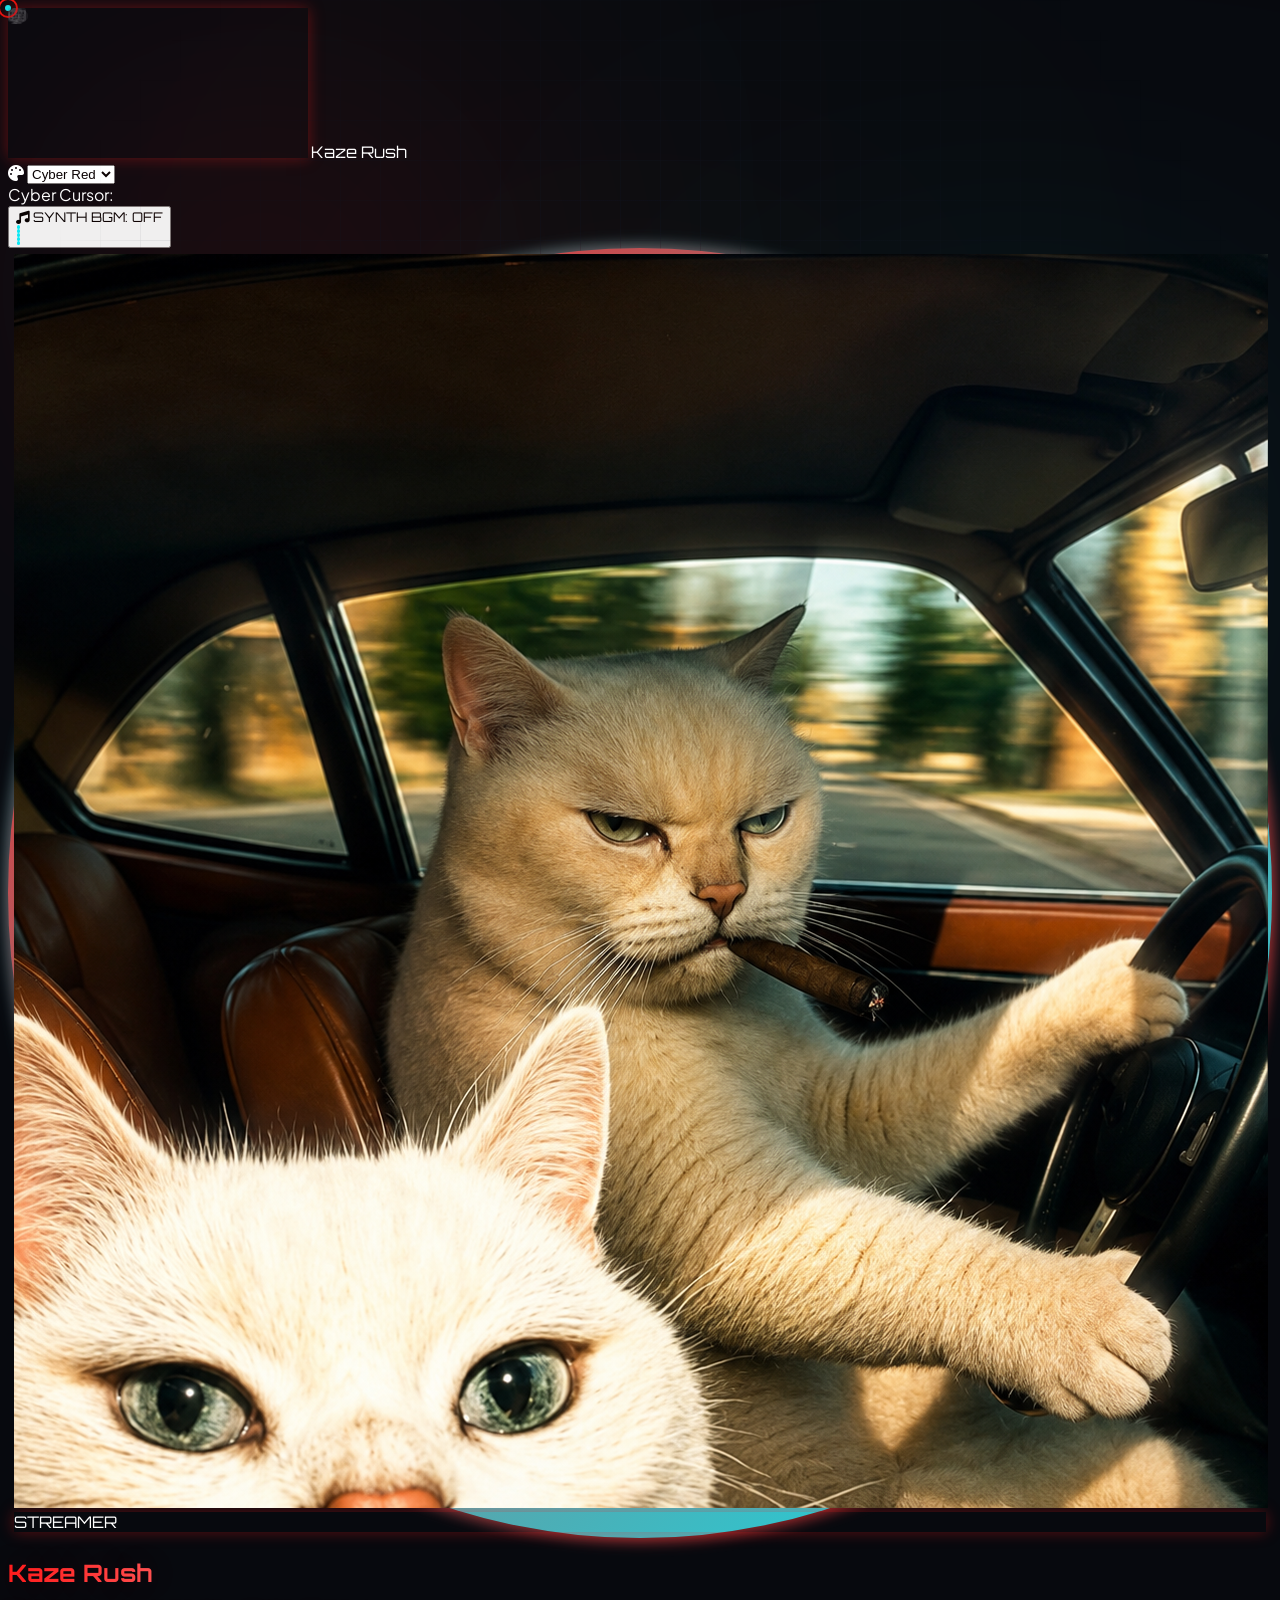
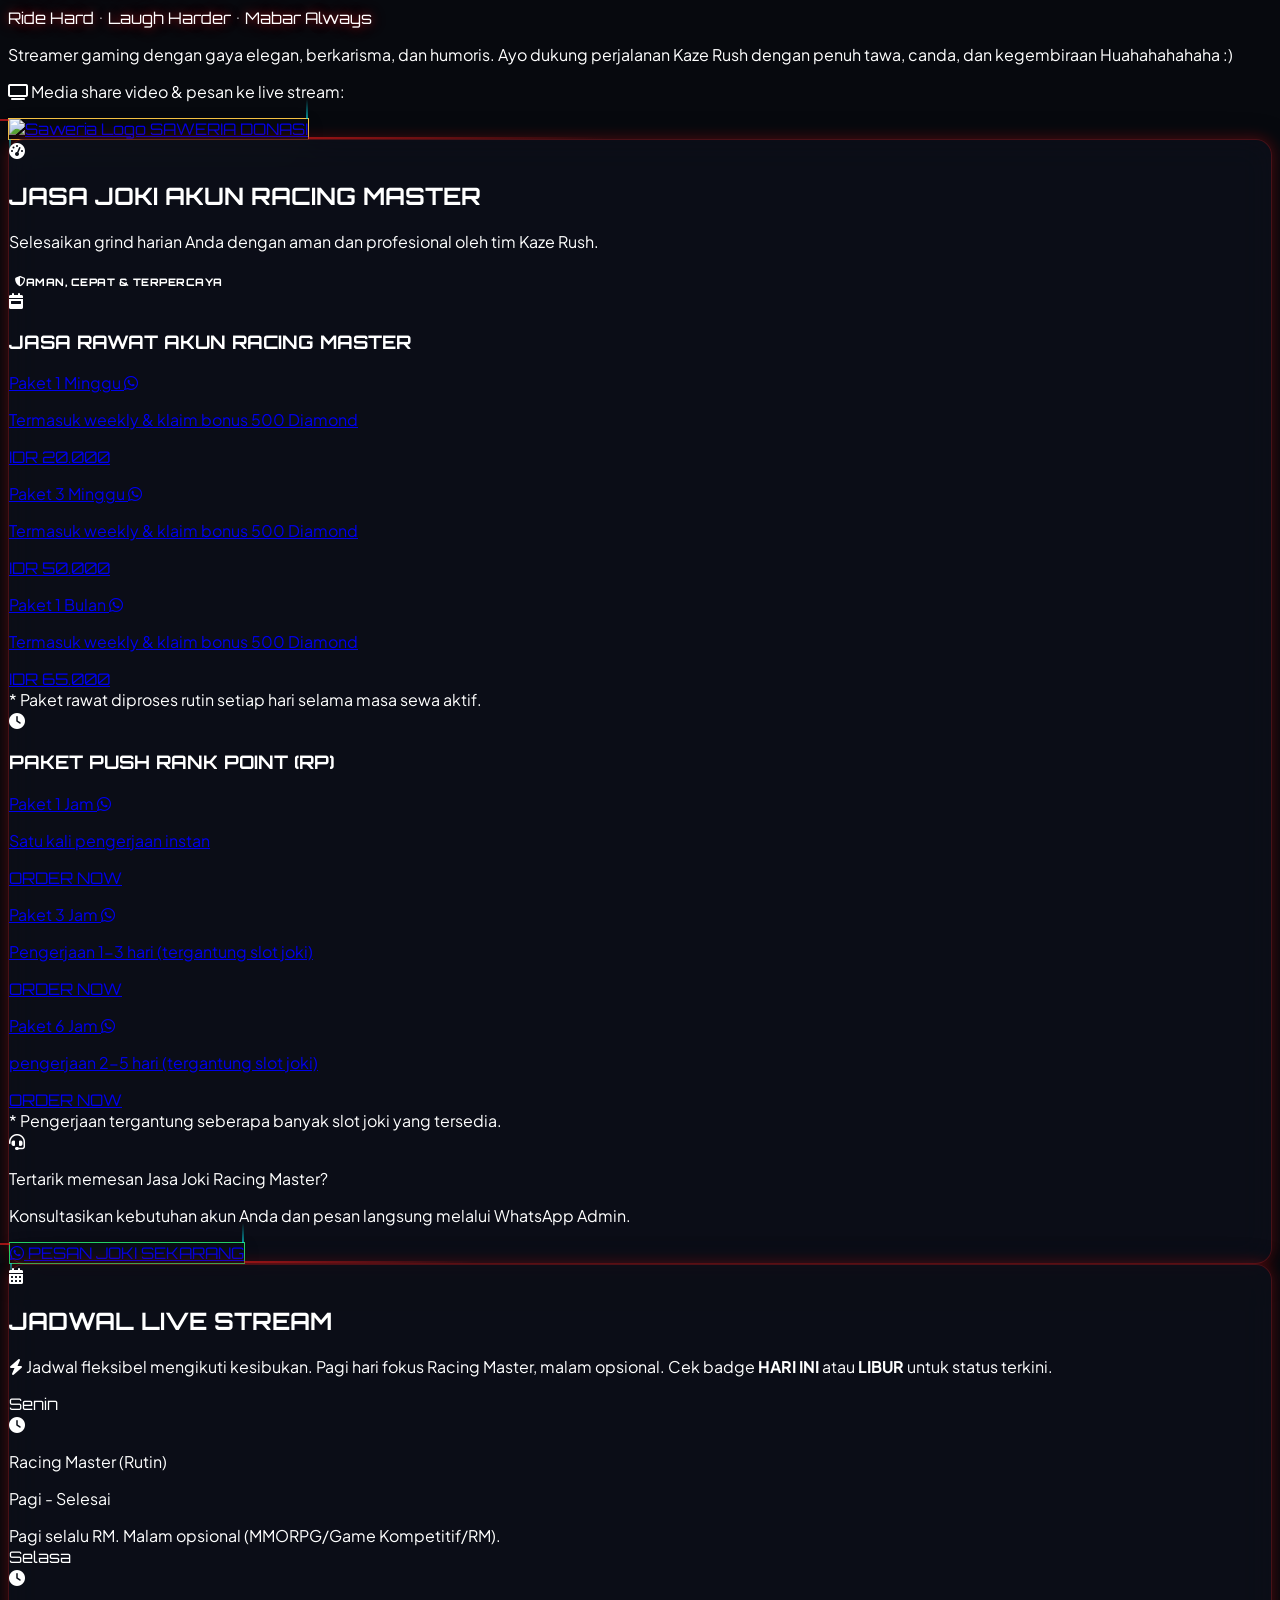
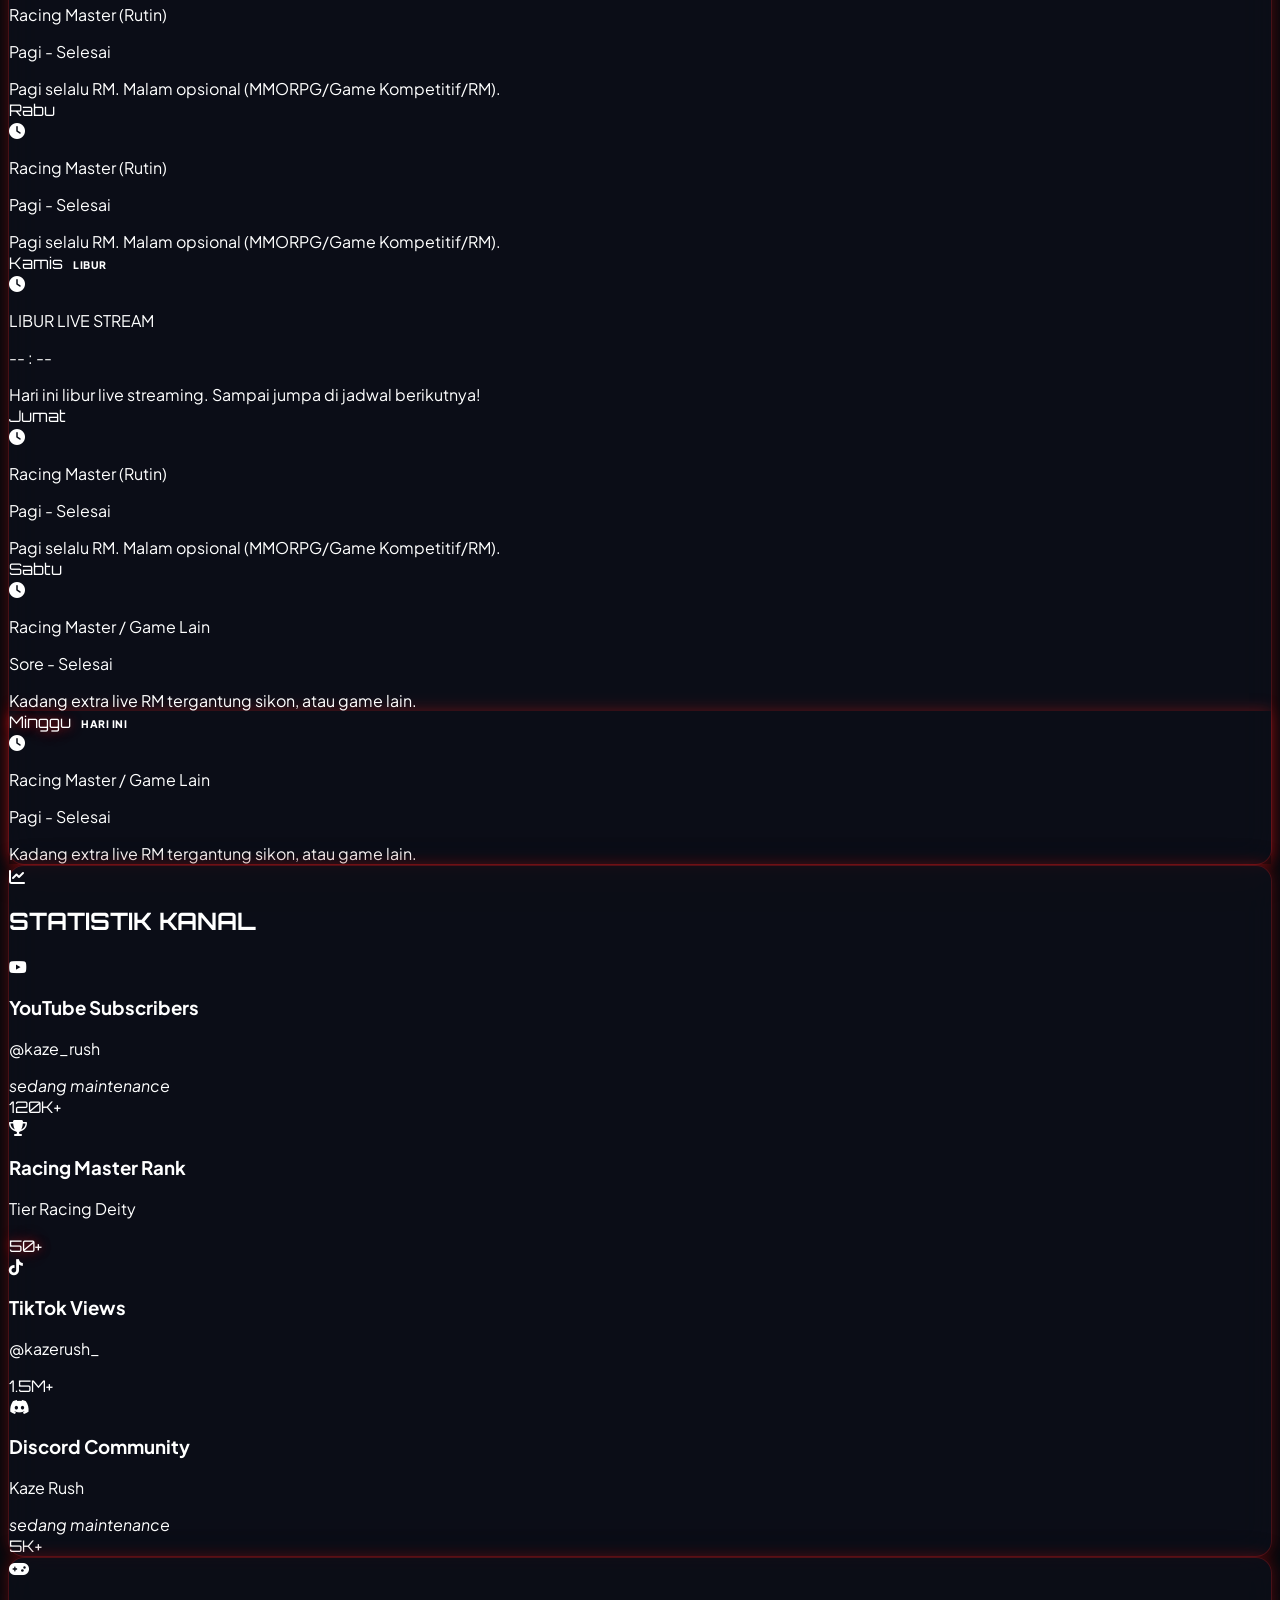
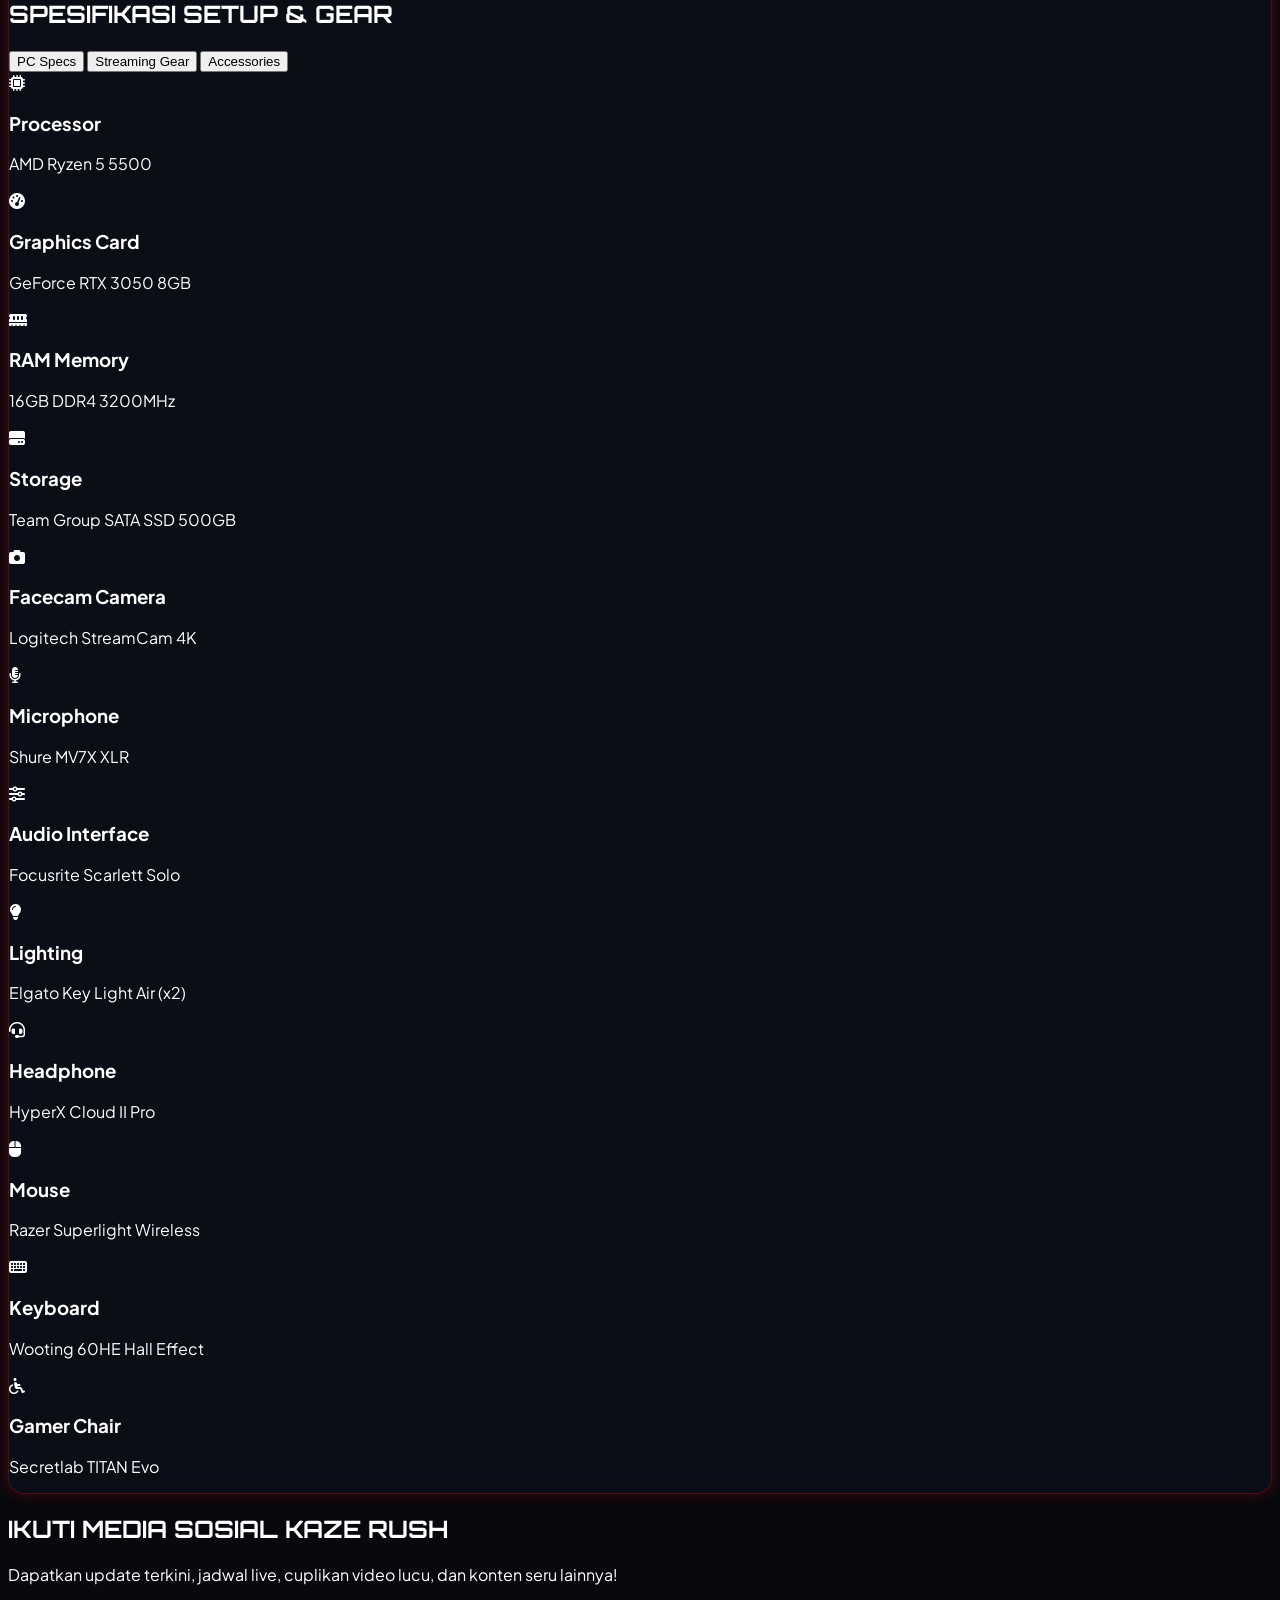
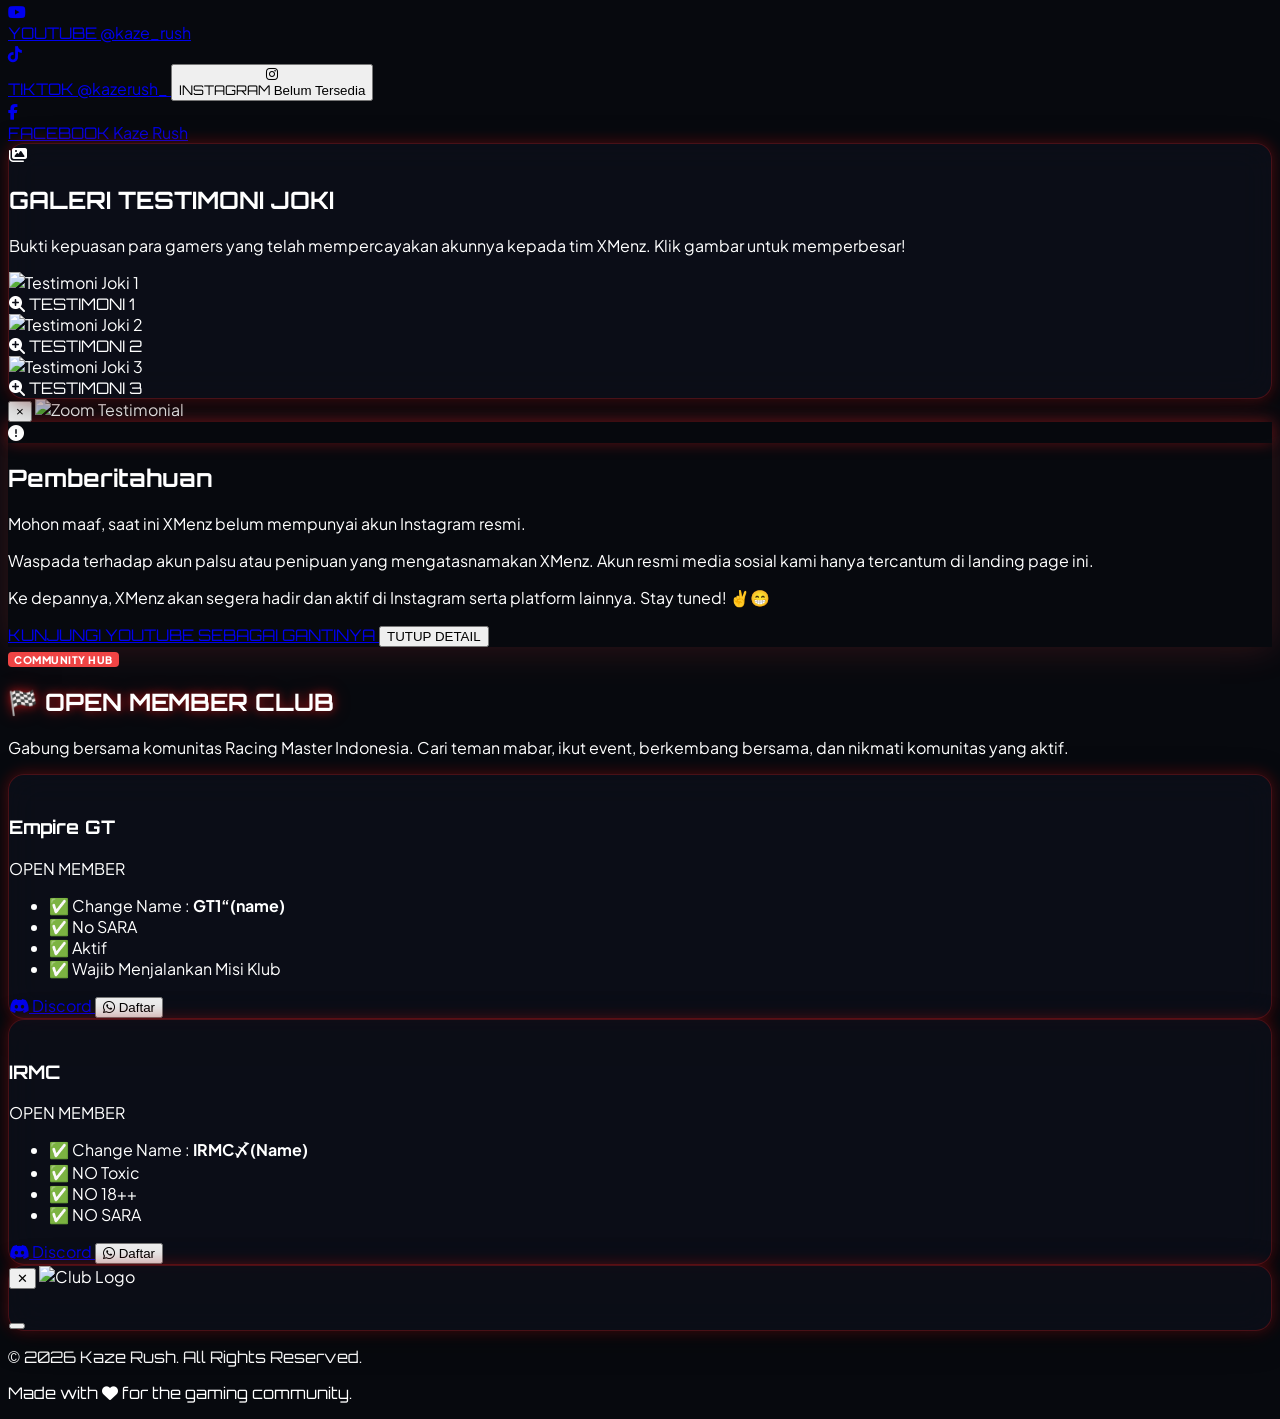
==== index.html @ 38bfda3e "docs: update logika jadwal dan club" ====
<!doctype html>
<html lang="id" class="cursor-enabled">
  <head>
    <meta charset="UTF-8" />
    <meta name="viewport" content="width=device-width, initial-scale=1.0" />
    <!-- SEO Optimization -->
    <title>Kaze Rush - Official Streamer Portal</title>
    <meta
      name="description"
      content="Portal resmi Kaze Rush. Streamer gaming dengan gaya elegan, berkarisma, dan humoris. Temukan jadwal streaming, spesifikasi gear, statistik, serta live guestbook interaktif di sini!"
    />
    <meta
      name="keywords"
      content="Kaze Rush, Kaze Rush Gaming, Gaming Streamer, Racing Master, Saweria Kaze Rush, Streamer Indonesia"
    />
    <meta name="author" content="Kaze Rush" />

    <!-- Favicon -->
    <link rel="icon" href="assets/img/icon.png" />
    <!-- Fallback favicon in case local icon is missing -->

    <!-- Tailwind CSS CDN -->
    <script src="https://cdn.tailwindcss.com"></script>
    <script>
      tailwind.config = {
        theme: {
          extend: {
            fontFamily: {
              gaming: ["Orbitron", "sans-serif"],
              sans: ["Plus Jakarta Sans", "sans-serif"],
            },
          },
        },
      };
    </script>

    <!-- FontAwesome for Premium Gaming Icons -->
    <link
      rel="stylesheet"
      href="https://cdnjs.cloudflare.com/ajax/libs/font-awesome/6.4.0/css/all.min.css"
    />

    <!-- Custom Premium Stylesheet -->
    <link rel="stylesheet" href="assets/styles.css" />
  </head>

  <body class="text-white relative min-h-screen pb-16">
    <!-- Custom Cyber Cursor -->
    <div class="custom-cursor"></div>
    <div class="custom-cursor-dot"></div>

    <!-- Ambient Glow Background Blobs -->
    <div class="ambient-light ambient-1"></div>
    <div class="ambient-light ambient-2"></div>
    <div class="ambient-light ambient-3"></div>

    <!-- Pulsing Cyber Background Grid -->
    <div class="cyber-grid"></div>

    <!-- Background Floating Gaming Icons -->
    <i
      class="fa-solid fa-gamepad floating-icon text-3xl left-8 top-28"
      style="animation-duration: 9s"
    ></i>
    <i
      class="fa-solid fa-headset floating-icon text-4xl right-12 top-48"
      style="animation-duration: 11s"
    ></i>
    <i
      class="fa-solid fa-microphone floating-icon text-3xl left-1/4 top-96"
      style="animation-duration: 13s"
    ></i>
    <i
      class="fa-solid fa-trophy floating-icon text-2xl right-1/4 bottom-96"
      style="animation-duration: 15s"
    ></i>
    <i
      class="fa-solid fa-keyboard floating-icon text-3xl left-12 bottom-48"
      style="animation-duration: 10s"
    ></i>
    <i
      class="fa-solid fa-display floating-icon text-4xl right-16 bottom-24"
      style="animation-duration: 12s"
    ></i>

    <!-- 1. HEADER SETTINGS & MUSIC PLAYER BAR -->
    <header
      class="w-full max-w-7xl mx-auto px-6 py-4 flex flex-wrap items-center justify-between gap-4 relative z-40"
    >
      <!-- Left: Logo/Home -->
      <div class="flex items-center gap-2">
        <video
          class="w-10 h-10 object-cover p-0.5 rounded-full bg-gradient-to-tr from-[var(--color-primary)] to-[var(--color-accent)] flex items-center justify-center neon-border-glow"
          autoplay
          muted
          loop
          playsinline
        >
          <!-- <source src="assets/logo.webm" type="video/webm" /> -->
          <source src="assets/img/wlee.mp4" type="video/mp4" />
        </video>
        <span
          class="font-gaming font-black text-sm tracking-widest bg-gradient-to-r from-white to-gray-400 bg-clip-text text-transparent"
          >Kaze Rush</span
        >
      </div>

      <!-- Right: Settings & Synthesizer controls -->
      <div
        class="flex flex-wrap items-center gap-3 bg-white/5 backdrop-blur-md border border-white/5 rounded-2xl p-2 px-3 sm:px-4 text-xs"
      >
        <!-- Theme Dropdown -->
        <div
          class="flex items-center gap-1.5 border-r border-white/10 pr-3 mr-1"
        >
          <i class="fa-solid fa-palette text-[var(--color-primary)]"></i>
          <select
            id="theme-select"
            class="bg-transparent text-white font-semibold focus:outline-none cursor-pointer"
          >
            <option value="red" class="bg-[#0b0e17] text-white">
              Cyber Red
            </option>
            <option value="purple" class="bg-[#0b0e17] text-white">
              Synthwave
            </option>
            <option value="emerald" class="bg-[#0b0e17] text-white">
              Emerald
            </option>
            <option value="blue" class="bg-[#0b0e17] text-white">
              Deep Blue
            </option>
          </select>
        </div>

        <!-- Custom Cursor Toggle -->
        <div
          class="hidden md:flex items-center gap-2 border-r border-white/10 pr-3 mr-1"
        >
          <span class="text-gray-400 font-medium">Cyber Cursor:</span>
          <label class="relative inline-flex items-center cursor-pointer">
            <input
              type="checkbox"
              id="toggle-cursor"
              class="sr-only peer"
              checked
            />
            <div
              class="w-8 h-4 bg-gray-700 peer-focus:outline-none rounded-full peer peer-checked:after:translate-x-full peer-checked:after:border-white after:content-[''] after:absolute after:top-[2px] after:left-[2px] after:bg-white after:border-gray-300 after:border after:rounded-full after:height-3 after:w-3 after:transition-all peer-checked:bg-[var(--color-primary)]"
            ></div>
          </label>
        </div>

        <!-- Synthesized BGM Widget -->
        <button
          id="bgm-toggle"
          class="flex items-center gap-2.5 px-3 py-1.5 rounded-lg border border-white/10 bg-white/5 hover:bg-white/10 hover:border-white/20 transition duration-200"
        >
          <i
            class="fa-solid fa-music text-[var(--color-accent)] animate-pulse"
          ></i>
          <span
            class="font-bold font-gaming text-[10px] bgm-status text-gray-300"
            >SYNTH BGM: OFF</span
          >
          <!-- Sound Wave Visualizer Animation -->
          <div id="bgm-visualizer" class="flex items-end h-3.5">
            <div class="visualizer-bar"></div>
            <div class="visualizer-bar"></div>
            <div class="visualizer-bar"></div>
            <div class="visualizer-bar"></div>
            <div class="visualizer-bar"></div>
          </div>
        </button>
      </div>
    </header>

    <!-- 2. HERO SECTION -->
    <section
      class="relative z-30 max-w-4xl mx-auto px-6 pt-4 md:pt-6 lg:pt-8v pb-6 md:pb-8 lg:pb-12 text-center flex flex-col items-center"
    >
      <!-- Interactive Mascot Container -->
      <div
        class="relative mascot-container w-44 h-44 md:w-52 md:h-52 cursor-pointer mb-6"
      >
        <!-- Speech Bubble Quote (interactive) -->
        <div id="mascot-bubble" class="speech-bubble">
          <span id="mascot-bubble-text">Halo gamers! Klik aku!</span>
        </div>

        <!-- Mascot Image with Fallbacks -->
        <div
          class="w-full h-full rounded-full overflow-hidden border-2 border-white/10 relative bg-[#121624]"
        >
          <img
            src="assets/img/kazerush.png"
            id="mascot"
            alt="Kaze Rush Mascot"
            class="mascot-img w-full h-full object-cover"
            onerror="
              this.onerror = null;
              this.src =
                'https://images.unsplash.com/photo-1612287230202-1bf1d85d1bdf?w=400&auto=format&fit=crop&q=80';
            "
          />
        </div>

        <!-- Floating Glitch Badge -->
        <div
          class="absolute bottom-2 -right-2 bg-gradient-to-r from-[var(--color-primary)] to-[var(--color-secondary)] text-[10px] font-gaming font-black px-3 py-1 rounded-md shadow-lg border border-white/15 uppercase tracking-wider neon-border-glow"
        >
          STREAMER
        </div>
      </div>

      <!-- Gaming Slogan Titles -->
      <div class="mb-4">
        <h1
          class="text-4xl md:text-6xl font-black font-gaming uppercase tracking-tight leading-none"
          style="
            background: var(--text-gradient);
            -webkit-background-clip: text;
            background-clip: text;
            color: transparent;
            text-shadow: 0 0 40px rgba(var(--color-primary-rgb), 0.2);
          "
        >
          Kaze Rush
        </h1>
        <p
          class="text-[10px] md:text-xs font-gaming font-bold tracking-[0.3em] text-[var(--color-accent)] neon-text-glow mt-2 uppercase"
        >
          Ride Hard • Laugh Harder • Mabar Always
        </p>
      </div>

      <!-- Slogan Description -->
      <p
        class="text-gray-300 max-w-xl text-sm md:text-base leading-relaxed mb-10"
      >
        Streamer gaming dengan gaya elegan, berkarisma, dan humoris. Ayo dukung
        perjalanan Kaze Rush dengan penuh tawa, canda, dan kegembiraan
        <span class="text-[var(--color-primary)] font-bold"
          >Huahahahahaha :)</span
        >
      </p>

      <!-- PRIMARY ACTION BUTTONS (Saweria & WhatsApp [Commented Out]) -->
      <div class="flex justify-center w-full max-w-xs mb-14 mx-auto">
        <!-- SAWERIA BUTTON -->
        <div class="flex flex-col items-center w-full">
          <p class="text-[11px] text-gray-400 mb-2.5">
            <i class="fa-solid fa-tv text-yellow-400 mr-1"></i> Media share
            video & pesan ke live stream:
          </p>
          <a
            href="https://saweria.co/XMenz"
            target="_blank"
            class="animated-button mask-button w-full py-4 rounded-xl bg-[#121625] text-white flex items-center justify-center gap-3 text-sm font-bold font-gaming border border-yellow-500/30"
            style="--border-color: #f6c344"
          >
            <span class="border-line"></span>
            <span class="border-line"></span>
            <span class="border-line"></span>
            <span class="border-line"></span>
            <span class="mask-bg"></span>
            <img
              src="https://saweria.co/_next/image?url=%2F_next%2Fstatic%2Fmedia%2Fcapy_happy.603c7293.svg&w=384&q=75"
              class="w-6 relative z-10"
              alt="Saweria Logo"
            />
            <span class="relative z-10 text-yellow-400">SAWERIA DONASI</span>
          </a>
        </div>

        <!-- WHATSAPP BUY ACCOUNT BUTTON (Komentar - Aktifkan kembali jika diperlukan)
        <div class="flex flex-col items-center">
          <p class="text-[11px] text-gray-400 mb-2.5">
            <i class="fa-solid fa-car text-green-400 mr-1"></i> Beli akun Racing Master XMenz:
          </p>
          <a
            href="https://wa.me/6288902341766?text=Hallo%20kak%20Merrie%20saya%20tertarik%20dengan%20akunnya%20kakak%20yang%20di%20promosikan%20di%20live%20nya%20kak%20XMenz%2C%20apakah%20masih%20ada%3F"
            target="_blank"
            class="animated-button mask-button w-full py-4 rounded-xl bg-[#121625] text-white flex items-center justify-center gap-3 text-sm font-bold font-gaming border border-green-500/30"
            style="--border-color: #25D366"
          >
            <span class="border-line"></span>
            <span class="border-line"></span>
            <span class="border-line"></span>
            <span class="border-line"></span>
            <span class="mask-bg"></span>
            <i class="fa-brands fa-whatsapp text-2xl text-[#25D366] relative z-10"></i>
            <span class="relative z-10 text-[#25D366]">WHATSAPP ADMIN</span>
          </a>
        </div>
        -->
      </div>
    </section>

    <!-- 3. INTERACTIVE CARDS GRID -->
    <main class="max-w-6xl mx-auto px-6 relative z-30 flex flex-col gap-6">
      <!-- JASA JOKI SECTION -->
      <div class="grid grid-cols-1 gap-6 mt-6">
        <section class="cyber-card p-6 relative overflow-hidden">
          <!-- Background glow accent specifically for this section -->
          <div
            class="absolute -right-24 -bottom-24 w-48 h-48 bg-[var(--color-accent)] rounded-full filter blur-3xl opacity-10"
          ></div>

          <div
            class="flex flex-wrap items-center justify-between gap-4 mb-6 border-b border-white/5 pb-4"
          >
            <div class="flex items-center gap-3">
              <div
                class="w-7 h-7 rounded-md bg-[var(--color-accent)]/15 flex items-center justify-center border border-[var(--color-accent)]/30"
              >
                <i
                  class="fa-solid fa-gauge-high text-xs text-[var(--color-accent)]"
                ></i>
              </div>
              <div>
                <h2 class="font-gaming font-bold text-base tracking-wider">
                  JASA JOKI AKUN RACING MASTER
                </h2>
                <p class="text-[10px] text-gray-400 mt-0.5">
                  Selesaikan grind harian Anda dengan aman dan profesional oleh
                  tim Kaze Rush.
                </p>
              </div>
            </div>

            <span
              class="badge-tag bg-green-500/20 text-green-400 border border-green-500/30 font-gaming text-[10px] py-1 px-3 rounded-full"
            >
              <i class="fa-solid fa-shield-halved mr-1 text-xs"></i> AMAN, CEPAT
              & TERPERCAYA
            </span>
          </div>

          <!-- Joki Packages Grid -->
          <div class="grid grid-cols-1 md:grid-cols-2 gap-6 mb-6">
            <!-- Category 1: Paket Mingguan -->
            <div
              class="p-5 rounded-2xl bg-white/5 border border-white/5 flex flex-col justify-between"
            >
              <div>
                <div
                  class="flex items-center gap-2 mb-3.5 border-b border-white/5 pb-2"
                >
                  <i
                    class="fa-solid fa-calendar-week text-[var(--color-primary)]"
                  ></i>
                  <h3
                    class="font-gaming font-bold text-xs uppercase tracking-wider text-white"
                  >
                    JASA RAWAT AKUN RACING MASTER
                  </h3>
                </div>

                <div class="space-y-4">
                  <!-- Item 1.1 -->
                  <a
                    href="https://wa.me/6288902341766?text=Halo%20Bang%20Kaze!%20Mau%20tanya-tanya%20dulu%20nih,%20apakah%20masih%20ada%20slot%20untuk%20paket%20rawat%20akun%20yang%20durasi%201%20minggu?"
                    target="_blank"
                    class="flex flex-col sm:flex-row sm:items-center justify-between gap-3 p-3.5 rounded-xl bg-black/30 border border-white/5 hover:border-green-500/40 hover:bg-green-500/5 hover:scale-[1.01] transition-all duration-300 group cursor-pointer"
                  >
                    <div>
                      <p
                        class="text-xs font-bold text-white group-hover:text-green-400 transition flex items-center gap-1.5"
                      >
                        Paket 1 Minggu
                        <i
                          class="fa-brands fa-whatsapp text-green-500 text-xs opacity-0 group-hover:opacity-100 transition duration-300"
                        ></i>
                      </p>
                      <p class="text-[10px] text-gray-400 mt-0.5">
                        Termasuk weekly & klaim bonus 500 Diamond
                      </p>
                    </div>
                    <span
                      class="font-gaming font-black text-xs text-[var(--color-accent)] shrink-0 bg-[var(--color-accent)]/10 px-3 py-1 rounded border border-[var(--color-accent)]/20 group-hover:border-green-500/30 group-hover:bg-green-500/10 group-hover:text-green-400 transition"
                      >IDR 20.000</span
                    >
                  </a>

                  <!-- Item 1.2 -->
                  <a
                    href="https://wa.me/6288902341766?text=Hallo%20Bang%20Kaze,%20Aku%20tertarik%20coba%20paket%20rawat%20akun%20untuk%20jangka%20waktu%203%20minggu.%20Apakah%20masih%20bisa%20diambil?"
                    target="_blank"
                    class="flex flex-col sm:flex-row sm:items-center justify-between gap-3 p-3.5 rounded-xl bg-black/30 border border-white/5 hover:border-green-500/40 hover:bg-green-500/5 hover:scale-[1.01] transition-all duration-300 group cursor-pointer"
                  >
                    <div>
                      <p
                        class="text-xs font-bold text-white group-hover:text-green-400 transition flex items-center gap-1.5"
                      >
                        Paket 3 Minggu
                        <i
                          class="fa-brands fa-whatsapp text-green-500 text-xs opacity-0 group-hover:opacity-100 transition duration-300"
                        ></i>
                      </p>
                      <p class="text-[10px] text-gray-400 mt-0.5">
                        Termasuk weekly & klaim bonus 500 Diamond
                      </p>
                    </div>
                    <span
                      class="font-gaming font-black text-xs text-[var(--color-accent)] shrink-0 bg-[var(--color-accent)]/10 px-3 py-1 rounded border border-[var(--color-accent)]/20 group-hover:border-green-500/30 group-hover:bg-green-500/10 group-hover:text-green-400 transition"
                      >IDR 50.000</span
                    >
                  </a>

                  <!-- Item 1.3 -->
                  <a
                    href="https://wa.me/6288902341766?text=Halo%20Bang%20Kaze!%20Aku%20mau%20tanya-tanya%20dulu,%20apakah%20masih%20ada%20slot%20untuk%20paket%20rawat%20akun%20yang%20durasi%201%20bulan?"
                    target="_blank"
                    class="flex flex-col sm:flex-row sm:items-center justify-between gap-3 p-3.5 rounded-xl bg-yellow-300 border border-white/5 hover:border-green-500/40 hover:bg-green-500/5 hover:scale-[1.01] transition-all duration-300 group cursor-pointer"
                  >
                    <div>
                      <p
                        class="text-xs font-bold text-black group-hover:text-green-400 transition flex items-center gap-1.5"
                      >
                        Paket 1 Bulan
                        <i
                          class="fa-brands fa-whatsapp text-green-500 text-xs opacity-0 group-hover:opacity-100 transition duration-300"
                        ></i>
                      </p>
                      <p
                        class="text-[10px] text-black group-hover:text-white transition mt-0.5"
                      >
                        Termasuk weekly & klaim bonus 500 Diamond
                      </p>
                    </div>
                    <span
                      class="font-gaming font-black text-xs text-black shrink-0 bg-[var(--color-accent)]/10 px-3 py-1 rounded border border-black group-hover:border-white group-hover:bg-green-500/10 group-hover:text-white transition bg-[var(--color-accent)]"
                      >IDR 65.000</span
                    >
                  </a>
                </div>
              </div>

              <div class="text-[9.5px] text-gray-500 italic mt-4">
                * Paket rawat diproses rutin setiap hari selama masa sewa aktif.
              </div>
            </div>

            <!-- Category 2: Paket Eceran -->
            <div
              class="p-5 rounded-2xl bg-white/5 border border-white/5 flex flex-col justify-between"
            >
              <div>
                <div
                  class="flex items-center gap-2 mb-3.5 border-b border-white/5 pb-2"
                >
                  <i class="fa-solid fa-clock text-[var(--color-primary)]"></i>
                  <h3
                    class="font-gaming font-bold text-xs uppercase tracking-wider text-white"
                  >
                    PAKET PUSH RANK POINT (RP)
                  </h3>
                </div>

                <div class="grid grid-cols-1 gap-2.5">
                  <!-- Item 2.1 -->
                  <a
                    href="https://wa.me/6288902341766?text=Halo%20Bang%20Kaze!%20Mau%20nanya%20nih,%20kira-kira%20berapa%20ya%20harga%20jokian%20RP%20untuk%20Racing%20Master%20durasi%201%20jam?"
                    target="_blank"
                    class="flex items-center justify-between p-3 rounded-xl bg-black/30 border border-white/5 hover:border-green-500/40 hover:bg-green-500/5 hover:scale-[1.01] transition-all duration-300 group cursor-pointer"
                  >
                    <div>
                      <p
                        class="text-xs font-bold text-white group-hover:text-green-400 transition flex items-center gap-1.5"
                      >
                        Paket 1 Jam
                        <i
                          class="fa-brands fa-whatsapp text-green-500 text-xs opacity-0 group-hover:opacity-100 transition duration-300"
                        ></i>
                      </p>
                      <p class="text-[10px] text-gray-400 mt-0.5">
                        Satu kali pengerjaan instan
                      </p>
                    </div>
                    <span
                      class="font-gaming font-black text-xs text-white shrink-0 bg-white/10 px-3 py-1 rounded border border-white/10 group-hover:border-green-500/30 group-hover:bg-green-500/10 group-hover:text-green-400 transition"
                      >ORDER NOW</span
                    >
                  </a>

                  <!-- Item 2.2 -->
                  <a
                    href="https://wa.me/6288902341766?text=Hallo%20Bang%20Kaze.%20Aku%20mau%20tanya-tanya,%20untuk%20jokian%20RP%20Racing%20Master%20durasi%203%20jam%20kira-kira%20berapa%20ya%20harganya?"
                    target="_blank"
                    class="flex items-center justify-between p-3 rounded-xl bg-black/30 border border-white/5 hover:border-green-500/40 hover:bg-green-500/5 hover:scale-[1.01] transition-all duration-300 group cursor-pointer"
                  >
                    <div>
                      <p
                        class="text-xs font-bold text-white group-hover:text-green-400 transition flex items-center gap-1.5"
                      >
                        Paket 3 Jam
                        <i
                          class="fa-brands fa-whatsapp text-green-500 text-xs opacity-0 group-hover:opacity-100 transition duration-300"
                        ></i>
                      </p>
                      <p class="text-[10px] text-gray-400 mt-0.5">
                        Pengerjaan 1-3 hari (tergantung slot joki)
                      </p>
                    </div>
                    <span
                      class="font-gaming font-black text-xs text-white shrink-0 bg-white/10 px-3 py-1 rounded border border-white/10 group-hover:border-green-500/30 group-hover:bg-green-500/10 group-hover:text-green-400 transition"
                      >ORDER NOW</span
                    >
                  </a>

                  <!-- Item 2.3 -->
                  <a
                    href="https://wa.me/6288902341766?text=Halo%20Bang%20Kaze!%20Saya%20mau%20tanya%20soal%20jokian%20RP%20untuk%20Racing%20Master.%20Kalau%20untuk%20durasi%206%20jam,%20kira-kira%20berapa%20ya%20estimasi%20biayanya?"
                    target="_blank"
                    class="flex items-center justify-between p-3 rounded-xl bg-black/30 border border-white/5 hover:border-green-500/40 hover:bg-green-500/5 hover:scale-[1.01] transition-all duration-300 group cursor-pointer"
                  >
                    <div>
                      <p
                        class="text-xs font-bold text-white group-hover:text-green-400 transition flex items-center gap-1.5"
                      >
                        Paket 6 Jam
                        <i
                          class="fa-brands fa-whatsapp text-green-500 text-xs opacity-0 group-hover:opacity-100 transition duration-300"
                        ></i>
                      </p>
                      <p class="text-[10px] text-gray-400 mt-0.5">
                        pengerjaan 2-5 hari (tergantung slot joki)
                      </p>
                    </div>
                    <span
                      class="font-gaming font-black text-xs text-white shrink-0 bg-white/10 px-3 py-1 rounded border border-white/10 group-hover:border-green-500/30 group-hover:bg-green-500/10 group-hover:text-green-400 transition"
                      >ORDER NOW</span
                    >
                  </a>
                </div>
              </div>

              <div class="text-[9.5px] text-gray-500 italic mt-4">
                * Pengerjaan tergantung seberapa banyak slot joki yang tersedia.
              </div>
            </div>
          </div>

          <!-- Order Joki CTA Button -->
          <div
            class="flex flex-col sm:flex-row items-center justify-between gap-4 p-4 rounded-xl bg-green-500/5 border border-green-500/20 text-xs"
          >
            <div class="flex items-center gap-3">
              <div
                class="w-9 h-9 rounded-full bg-green-500/10 flex items-center justify-center text-green-400 shrink-0"
              >
                <i class="fa-solid fa-headset text-base"></i>
              </div>
              <div>
                <p class="font-bold text-white leading-normal">
                  Tertarik memesan Jasa Joki Racing Master?
                </p>
                <p class="text-gray-400 text-[10px] mt-0.5">
                  Konsultasikan kebutuhan akun Anda dan pesan langsung melalui
                  WhatsApp Admin.
                </p>
              </div>
            </div>

            <a
              href="https://wa.me/6288902341766?text=Hallo%20Bang%20Kaze,%20saya%20tertarik%20dengan%20Jasa%20Joki%20Racing%20Master%20kak%20Kaze.%20Bisa%20tolong%20dijelaskan%20prosedurnya%3F"
              target="_blank"
              class="animated-button mask-button py-2.5 px-6 rounded-lg bg-green-600/20 hover:bg-green-600 text-green-400 hover:text-white font-gaming font-extrabold tracking-wider transition border border-green-500/30 flex items-center gap-2 shrink-0"
              style="--border-color: #25d366"
            >
              <span class="border-line"></span>
              <span class="border-line"></span>
              <span class="border-line"></span>
              <span class="border-line"></span>
              <span class="mask-bg"></span>
              <i class="fa-brands fa-whatsapp text-sm relative z-10"></i>
              <span class="relative z-10">PESAN JOKI SEKARANG</span>
            </a>
          </div>
        </section>
      </div>

      <div class="grid grid-cols-1 lg:grid-cols-3 gap-6">
        <!-- WIDGET 1: LIVE SCHEDULE -->
        <section class="cyber-card p-6 flex flex-col h-full lg:col-span-2">
          <div class="flex items-start gap-3 mb-5 border-b border-white/5 pb-4">
            <div
              class="w-7 h-7 rounded-md bg-[var(--color-primary)]/15 flex items-center justify-center border border-[var(--color-primary)]/30 mt-0.5 shrink-0"
            >
              <i
                class="fa-solid fa-calendar-days text-xs text-[var(--color-primary)]"
              ></i>
            </div>
            <div>
              <h2 class="font-gaming font-bold text-base tracking-wider">
                JADWAL LIVE STREAM
              </h2>
              <p class="text-[10px] text-gray-400 mt-1.5 leading-relaxed">
                <i
                  class="fa-solid fa-bolt text-[var(--color-primary)] mr-1"
                ></i>
                Jadwal fleksibel mengikuti kesibukan. Pagi hari fokus Racing
                Master, malam opsional. Cek badge
                <strong class="text-[var(--color-primary)]">HARI INI</strong>
                atau <strong class="text-red-400">LIBUR</strong> untuk status
                terkini.
              </p>
            </div>
          </div>

          <!-- Schedule Grid (Populated dynamically via script.js) -->
          <div
            id="schedule-grid"
            class="grid grid-cols-1 sm:grid-cols-2 md:grid-cols-3 gap-3 flex-grow text-xs"
          >
            <!-- Loading Fallback -->
            <div class="col-span-full py-8 text-center text-gray-500 italic">
              Loading schedule engine...
            </div>
          </div>
        </section>

        <!-- WIDGET 2: STATS & ACHIEVEMENTS -->
        <section class="cyber-card p-6 flex flex-col h-full">
          <div
            class="flex items-center gap-3 mb-5 border-b border-white/5 pb-3"
          >
            <div
              class="w-7 h-7 rounded-md bg-[var(--color-accent)]/15 flex items-center justify-center border border-[var(--color-accent)]/30"
            >
              <i
                class="fa-solid fa-chart-line text-xs text-[var(--color-accent)]"
              ></i>
            </div>
            <h2 class="font-gaming font-bold text-base tracking-wider">
              STATISTIK KANAL
            </h2>
          </div>

          <div class="flex flex-col gap-4 flex-grow justify-around">
            <!-- Youtube Stat -->
            <div
              class="flex items-center justify-between p-3 rounded-xl bg-white/5 border border-white/5"
            >
              <div class="flex items-center gap-3">
                <i class="fa-brands fa-youtube text-2xl text-red-500"></i>
                <div>
                  <h3 class="text-[10px] text-gray-400 font-bold uppercase">
                    YouTube Subscribers
                  </h3>
                  <p class="text-xs font-semibold text-gray-300">@kaze_rush</p>
                  <i class="text-xs text-yellow-400/60">sedang maintenance</i>
                </div>
              </div>
              <span class="font-gaming font-black text-lg text-white"
                >120K+</span
              >
            </div>

            <!-- Racing Master Rank -->
            <div
              class="flex items-center justify-between p-3 rounded-xl bg-white/5 border border-white/5"
            >
              <div class="flex items-center gap-3">
                <i class="fa-solid fa-trophy text-2xl text-yellow-500"></i>
                <div>
                  <h3 class="text-[10px] text-gray-400 font-bold uppercase">
                    Racing Master Rank
                  </h3>
                  <p class="text-xs font-semibold text-gray-300">
                    Tier Racing Deity
                  </p>
                </div>
              </div>
              <span
                class="font-gaming font-black text-sm text-yellow-400 neon-text-glow"
                >50+</span
              >
            </div>

            <!-- TikTok views -->
            <div
              class="flex items-center justify-between p-3 rounded-xl bg-white/5 border border-white/5"
            >
              <div class="flex items-center gap-3">
                <i class="fa-brands fa-tiktok text-2xl text-cyan-400"></i>
                <div>
                  <h3 class="text-[10px] text-gray-400 font-bold uppercase">
                    TikTok Views
                  </h3>
                  <p class="text-xs font-semibold text-gray-300">@kazerush_</p>
                </div>
              </div>
              <span class="font-gaming font-black text-lg text-white"
                >1.5M+</span
              >
            </div>

            <!-- Discord community -->
            <div
              class="flex items-center justify-between p-3 rounded-xl bg-white/5 border border-white/5"
            >
              <div class="flex items-center gap-3">
                <i class="fa-brands fa-discord text-2xl text-indigo-400"></i>
                <div>
                  <h3 class="text-[10px] text-gray-400 font-bold uppercase">
                    Discord Community
                  </h3>
                  <p class="text-xs font-semibold text-gray-300">Kaze Rush</p>
                  <i class="text-xs text-yellow-400/60">sedang maintenance</i>
                </div>
              </div>
              <span class="font-gaming font-black text-lg text-white">5K+</span>
            </div>
          </div>
        </section>
      </div>

      <!-- WIDGET 3: STREAMING GEAR SHOWCASE (Tabs) -->
      <div class="grid grid-cols-1 gap-6">
        <section class="cyber-card p-6">
          <div
            class="flex flex-wrap items-center justify-between gap-4 mb-6 border-b border-white/5 pb-4"
          >
            <div class="flex items-center gap-3">
              <div
                class="w-7 h-7 rounded-md bg-[var(--color-secondary)]/15 flex items-center justify-center border border-[var(--color-secondary)]/30"
              >
                <i
                  class="fa-solid fa-gamepad text-xs text-[var(--color-secondary)]"
                ></i>
              </div>
              <h2 class="font-gaming font-bold text-base tracking-wider">
                SPESIFIKASI SETUP & GEAR
              </h2>
            </div>

            <!-- Tab Buttons -->
            <div
              class="flex gap-1.5 bg-black/45 rounded-lg p-1 text-xs font-semibold"
            >
              <button
                onclick="switchGearTab('pc', event)"
                class="tab-btn px-3 py-1.5 rounded border border-[var(--color-primary)] text-white bg-[var(--color-primary)]/10 transition duration-200"
              >
                PC Specs
              </button>
              <button
                onclick="switchGearTab('gear', event)"
                class="tab-btn px-3 py-1.5 rounded border border-transparent text-gray-400 hover:text-white transition duration-200"
              >
                Streaming Gear
              </button>
              <button
                onclick="switchGearTab('acc', event)"
                class="tab-btn px-3 py-1.5 rounded border border-transparent text-gray-400 hover:text-white transition duration-200"
              >
                Accessories
              </button>
            </div>
          </div>

          <!-- TAB 1: PC SPECS -->
          <div
            id="gear-tab-pc"
            class="tab-content grid grid-cols-2 sm:grid-cols-4 gap-4 text-xs"
          >
            <div
              class="p-3 bg-white/5 rounded-xl border border-white/5 text-center"
            >
              <i class="fa-solid fa-microchip text-xl text-cyan-400 mb-2"></i>
              <h3 class="font-bold text-gray-400 text-[9px] uppercase">
                Processor
              </h3>
              <p class="text-white font-medium mt-0.5">AMD Ryzen 5 5500</p>
            </div>
            <div
              class="p-3 bg-white/5 rounded-xl border border-white/5 text-center"
            >
              <i class="fa-solid fa-gauge-high text-xl text-red-500 mb-2"></i>
              <h3 class="font-bold text-gray-400 text-[9px] uppercase">
                Graphics Card
              </h3>
              <p class="text-white font-medium mt-0.5">GeForce RTX 3050 8GB</p>
            </div>
            <div
              class="p-3 bg-white/5 rounded-xl border border-white/5 text-center"
            >
              <i class="fa-solid fa-memory text-xl text-yellow-500 mb-2"></i>
              <h3 class="font-bold text-gray-400 text-[9px] uppercase">
                RAM Memory
              </h3>
              <p class="text-white font-medium mt-0.5">16GB DDR4 3200MHz</p>
            </div>
            <div
              class="p-3 bg-white/5 rounded-xl border border-white/5 text-center"
            >
              <i class="fa-solid fa-hard-drive text-xl text-green-400 mb-2"></i>
              <h3 class="font-bold text-gray-400 text-[9px] uppercase">
                Storage
              </h3>
              <p class="text-white font-medium mt-0.5">
                Team Group SATA SSD 500GB
              </p>
            </div>
          </div>

          <!-- TAB 2: STREAMING GEAR -->
          <div
            id="gear-tab-gear"
            class="tab-content hidden grid grid-cols-2 sm:grid-cols-4 gap-4 text-xs"
          >
            <div
              class="p-3 bg-white/5 rounded-xl border border-white/5 text-center"
            >
              <i class="fa-solid fa-camera text-xl text-indigo-400 mb-2"></i>
              <h3 class="font-bold text-gray-400 text-[9px] uppercase">
                Facecam Camera
              </h3>
              <p class="text-white font-medium mt-0.5">Logitech StreamCam 4K</p>
            </div>
            <div
              class="p-3 bg-white/5 rounded-xl border border-white/5 text-center"
            >
              <i
                class="fa-solid fa-microphone-lines text-xl text-pink-500 mb-2"
              ></i>
              <h3 class="font-bold text-gray-400 text-[9px] uppercase">
                Microphone
              </h3>
              <p class="text-white font-medium mt-0.5">Shure MV7X XLR</p>
            </div>
            <div
              class="p-3 bg-white/5 rounded-xl border border-white/5 text-center"
            >
              <i class="fa-solid fa-sliders text-xl text-emerald-400 mb-2"></i>
              <h3 class="font-bold text-gray-400 text-[9px] uppercase">
                Audio Interface
              </h3>
              <p class="text-white font-medium mt-0.5">
                Focusrite Scarlett Solo
              </p>
            </div>
            <div
              class="p-3 bg-white/5 rounded-xl border border-white/5 text-center"
            >
              <i class="fa-solid fa-lightbulb text-xl text-yellow-400 mb-2"></i>
              <h3 class="font-bold text-gray-400 text-[9px] uppercase">
                Lighting
              </h3>
              <p class="text-white font-medium mt-0.5">
                Elgato Key Light Air (x2)
              </p>
            </div>
          </div>

          <!-- TAB 3: ACCESSORIES -->
          <div
            id="gear-tab-acc"
            class="tab-content hidden grid grid-cols-2 sm:grid-cols-4 gap-4 text-xs"
          >
            <div
              class="p-3 bg-white/5 rounded-xl border border-white/5 text-center"
            >
              <i class="fa-solid fa-headset text-xl text-purple-400 mb-2"></i>
              <h3 class="font-bold text-gray-400 text-[9px] uppercase">
                Headphone
              </h3>
              <p class="text-white font-medium mt-0.5">HyperX Cloud II Pro</p>
            </div>
            <div
              class="p-3 bg-white/5 rounded-xl border border-white/5 text-center"
            >
              <i
                class="fa-solid fa-computer-mouse text-xl text-cyan-400 mb-2"
              ></i>
              <h3 class="font-bold text-gray-400 text-[9px] uppercase">
                Mouse
              </h3>
              <p class="text-white font-medium mt-0.5">
                Razer Superlight Wireless
              </p>
            </div>
            <div
              class="p-3 bg-white/5 rounded-xl border border-white/5 text-center"
            >
              <i class="fa-solid fa-keyboard text-xl text-orange-400 mb-2"></i>
              <h3 class="font-bold text-gray-400 text-[9px] uppercase">
                Keyboard
              </h3>
              <p class="text-white font-medium mt-0.5">
                Wooting 60HE Hall Effect
              </p>
            </div>
            <div
              class="p-3 bg-white/5 rounded-xl border border-white/5 text-center"
            >
              <i class="fa-solid fa-wheelchair text-xl text-red-500 mb-2"></i>
              <h3 class="font-bold text-gray-400 text-[9px] uppercase">
                Gamer Chair
              </h3>
              <p class="text-white font-medium mt-0.5">Secretlab TITAN Evo</p>
            </div>
          </div>
        </section>
      </div>
    </main>

    <!-- 4. REFINED SOCIAL LINKS GRID -->
    <section
      class="relative z-30 max-w-4xl mx-auto pt-6 md:pt-8 lg:pt-12 px-6 mb-16 text-center"
    >
      <div class="flex flex-col items-center mb-8">
        <h2
          class="font-gaming font-extrabold text-lg sm:text-xl tracking-wider text-white"
        >
          IKUTI MEDIA SOSIAL KAZE RUSH
        </h2>
        <div
          class="w-20 h-1 bg-gradient-to-r from-[var(--color-primary)] to-[var(--color-accent)] mt-2 rounded-full"
        ></div>
        <p class="text-xs text-gray-400 mt-2 max-w-sm">
          Dapatkan update terkini, jadwal live, cuplikan video lucu, dan konten
          seru lainnya!
        </p>
      </div>

      <!-- Social Grid (4 columns) -->
      <div class="grid grid-cols-1 sm:grid-cols-2 md:grid-cols-4 gap-4">
        <!-- YouTube -->
        <a
          href="https://www.youtube.com/@kaze_rush"
          target="_blank"
          class="social-btn flex flex-col items-center p-5 rounded-2xl bg-white/5 border border-white/5 hover:border-red-600/60 hover:bg-red-600/10 transition-all duration-300 group"
        >
          <div
            class="w-12 h-12 rounded-xl bg-red-600/15 flex items-center justify-center mb-3 group-hover:scale-110 group-hover:bg-red-600/35 transition duration-300"
          >
            <i class="fa-brands fa-youtube text-2xl text-red-500"></i>
          </div>
          <span
            class="font-gaming font-bold text-sm text-white group-hover:text-red-500 transition"
            >YOUTUBE</span
          >
          <span class="text-[9px] text-gray-500 mt-1">@kaze_rush</span>
        </a>

        <!-- TikTok -->
        <a
          href="https://www.tiktok.com/@kazerush_"
          target="_blank"
          class="social-btn flex flex-col items-center p-5 rounded-2xl bg-white/5 border border-white/5 hover:border-cyan-400/60 hover:bg-cyan-400/10 transition-all duration-300 group"
        >
          <div
            class="w-12 h-12 rounded-xl bg-cyan-400/15 flex items-center justify-center mb-3 group-hover:scale-110 group-hover:bg-cyan-400/35 transition duration-300"
          >
            <i class="fa-brands fa-tiktok text-2xl text-cyan-400"></i>
          </div>
          <span
            class="font-gaming font-bold text-sm text-white group-hover:text-cyan-400 transition"
            >TIKTOK</span
          >
          <span class="text-[9px] text-gray-500 mt-1">@kazerush_</span>
        </a>

        <!-- Instagram (Popup Modal trigger) -->
        <button
          onclick="showInfoPopup(event)"
          class="social-btn flex flex-col items-center p-5 rounded-2xl bg-white/5 border border-white/5 hover:border-pink-500/60 hover:bg-pink-500/10 transition-all duration-300 group text-center w-full"
        >
          <div
            class="w-12 h-12 rounded-xl bg-pink-500/15 flex items-center justify-center mb-3 group-hover:scale-110 group-hover:bg-pink-500/35 transition duration-300"
          >
            <i class="fa-brands fa-instagram text-2xl text-pink-400"></i>
          </div>
          <span
            class="font-gaming font-bold text-sm text-white group-hover:text-pink-400 transition"
            >INSTAGRAM</span
          >
          <span class="text-[9px] text-gray-500 mt-1">Belum Tersedia</span>
        </button>

        <!-- Facebook -->
        <a
          href="https://www.facebook.com/profile.php?id=61590087632041"
          target="_blank"
          class="social-btn flex flex-col items-center p-5 rounded-2xl bg-white/5 border border-white/5 hover:border-blue-600/60 hover:bg-blue-600/10 transition-all duration-300 group"
        >
          <div
            class="w-12 h-12 rounded-xl bg-blue-600/15 flex items-center justify-center mb-3 group-hover:scale-110 group-hover:bg-blue-600/35 transition duration-300"
          >
            <i class="fa-brands fa-facebook-f text-2xl text-blue-500"></i>
          </div>
          <span
            class="font-gaming font-bold text-sm text-white group-hover:text-blue-500 transition"
            >FACEBOOK</span
          >
          <span class="text-[9px] text-gray-500 mt-1">Kaze Rush</span>
        </a>
      </div>
    </section>

    <!-- 5. TESTIMONI JOKI GALLERY -->
    <!-- hapus class hidden untuk menampilkan galeri testimoni joki -->
    <section class="relative z-30 max-w-4xl mx-auto px-6 mb-16 hidden">
      <div class="cyber-card p-6">
        <!-- Header -->
        <div class="flex items-center gap-3 mb-6 border-b border-white/5 pb-4">
          <div
            class="w-7 h-7 rounded-md bg-green-500/15 flex items-center justify-center border border-green-500/30"
          >
            <i class="fa-solid fa-images text-xs text-green-400"></i>
          </div>
          <div>
            <h2 class="font-gaming font-bold text-base tracking-wider">
              GALERI TESTIMONI JOKI
            </h2>
            <p class="text-[10px] text-gray-400 mt-0.5">
              Bukti kepuasan para gamers yang telah mempercayakan akunnya kepada
              tim XMenz. Klik gambar untuk memperbesar!
            </p>
          </div>
        </div>

        <!-- Image Gallery Grid -->
        <div class="grid grid-cols-1 sm:grid-cols-2 md:grid-cols-3 gap-4">
          <!-- Testi 1 -->
          <div
            class="group relative rounded-xl overflow-hidden border border-white/5 bg-black/40 aspect-[4/3] cursor-zoom-in shadow-md hover:border-green-500/40 transition duration-300"
            onclick="openLightbox('assets/img/testimonial/testi1.png', this)"
          >
            <img
              src="assets/img/testimonial/testi1.png"
              alt="Testimoni Joki 1"
              class="w-full h-full object-cover transition-transform duration-500 group-hover:scale-105"
              onerror="
                this.onerror = null;
                this.src =
                  'https://images.unsplash.com/photo-1542751371-adc38448a05e?w=500&auto=format&fit=crop&q=80';
              "
            />
            <div
              class="absolute inset-0 bg-gradient-to-t from-black/80 via-black/20 to-transparent opacity-0 group-hover:opacity-100 transition-opacity duration-300 flex items-end p-3"
            >
              <span class="text-[10px] font-gaming font-bold text-green-400"
                ><i class="fa-solid fa-magnifying-glass-plus mr-1"></i>
                TESTIMONI 1</span
              >
            </div>
          </div>

          <!-- Testi 2 -->
          <div
            class="group relative rounded-xl overflow-hidden border border-white/5 bg-black/40 aspect-[4/3] cursor-zoom-in shadow-md hover:border-green-500/40 transition duration-300"
            onclick="openLightbox('assets/testi2.jpg', this)"
          >
            <img
              src="assets/testi2.jpg"
              alt="Testimoni Joki 2"
              class="w-full h-full object-cover transition-transform duration-500 group-hover:scale-105"
              onerror="
                this.onerror = null;
                this.src =
                  'https://images.unsplash.com/photo-1552820728-8b83bb6b773f?w=500&auto=format&fit=crop&q=80';
              "
            />
            <div
              class="absolute inset-0 bg-gradient-to-t from-black/80 via-black/20 to-transparent opacity-0 group-hover:opacity-100 transition-opacity duration-300 flex items-end p-3"
            >
              <span class="text-[10px] font-gaming font-bold text-green-400"
                ><i class="fa-solid fa-magnifying-glass-plus mr-1"></i>
                TESTIMONI 2</span
              >
            </div>
          </div>

          <!-- Testi 3 -->
          <div
            class="group relative rounded-xl overflow-hidden border border-white/5 bg-black/40 aspect-[4/3] cursor-zoom-in shadow-md hover:border-green-500/40 transition duration-300"
            onclick="openLightbox('assets/testi3.jpg', this)"
          >
            <img
              src="assets/testi3.jpg"
              alt="Testimoni Joki 3"
              class="w-full h-full object-cover transition-transform duration-500 group-hover:scale-105"
              onerror="
                this.onerror = null;
                this.src =
                  'https://images.unsplash.com/photo-1511512578047-dfb367046420?w=500&auto=format&fit=crop&q=80';
              "
            />
            <div
              class="absolute inset-0 bg-gradient-to-t from-black/80 via-black/20 to-transparent opacity-0 group-hover:opacity-100 transition-opacity duration-300 flex items-end p-3"
            >
              <span class="text-[10px] font-gaming font-bold text-green-400"
                ><i class="fa-solid fa-magnifying-glass-plus mr-1"></i>
                TESTIMONI 3</span
              >
            </div>
          </div>
        </div>
      </div>
    </section>

    <!-- LIGHTBOX MODAL FOR TESTIMONIALS -->
    <div
      id="lightbox"
      class="fixed inset-0 bg-black/90 backdrop-blur-md hidden flex items-center justify-center z-50 p-4 transition-all duration-300 cursor-zoom-out"
      onclick="closeLightbox()"
    >
      <button
        class="absolute top-4 right-4 text-white text-3xl hover:text-red-500 transition duration-200"
        onclick="closeLightbox()"
      >
        &times;
      </button>
      <img
        id="lightbox-img"
        class="max-w-full max-h-[85vh] rounded-xl border border-white/10 shadow-2xl object-contain"
        src=""
        alt="Zoom Testimonial"
      />
    </div>

    <!-- 6. MODERN POPUP MODAL -->
    <div
      id="popup"
      class="fixed inset-0 bg-black/60 backdrop-blur-md hidden flex items-center justify-center z-50 p-4 transition-all duration-300"
    >
      <!-- Modal Box -->
      <div
        class="bg-[#0f1320]/95 max-w-md w-full rounded-2xl border border-red-500/30 p-6 sm:p-8 text-2xl relative overflow-hidden"
        style="box-shadow: 0 0 35px rgba(239, 68, 68, 0.2)"
      >
        <!-- Futuristic Accent Light inside modal -->
        <div
          class="absolute -top-16 -left-16 w-32 h-32 bg-red-600 rounded-full filter blur-3xl opacity-30"
        ></div>
        <!-- Header Icon -->
        <div class="flex flex-col items-center text-center relative z-10">
          <div
            class="w-14 h-14 rounded-full bg-red-600/10 border border-red-600/30 flex items-center justify-center mb-4 text-red-500 neon-border-glow animate-pulse"
          >
            <i class="fa-solid fa-circle-exclamation text-2xl"></i>
          </div>

          <h2
            class="text-xl sm:text-2xl font-gaming font-black text-red-500 uppercase tracking-wider mb-2"
          >
            Pemberitahuan
          </h2>

          <div class="w-12 h-0.5 bg-red-600/35 mb-4"></div>
        </div>

        <!-- Contents -->
        <div
          class="text-center text-gray-300 text-xs sm:text-sm leading-relaxed relative z-10 flex flex-col gap-3"
        >
          <p class="font-bold">
            Mohon maaf, saat ini
            <span class="text-[var(--color-primary)]">XMenz</span> belum
            mempunyai akun Instagram resmi.
          </p>
          <p class="text-gray-400">
            Waspada terhadap akun palsu atau penipuan yang mengatasnamakan
            XMenz. Akun resmi media sosial kami hanya tercantum di landing page
            ini.
          </p>
          <p class="text-[10px] text-gray-500 italic mt-1">
            Ke depannya, XMenz akan segera hadir dan aktif di Instagram serta
            platform lainnya. Stay tuned! ✌️😁
          </p>
        </div>

        <!-- CTAs -->
        <div class="mt-6 flex flex-col gap-2.5 relative z-10">
          <!-- Alt YouTube CTA -->
          <a
            href="https://www.youtube.com/@XRMenz"
            target="_blank"
            onclick="closePopup()"
            class="w-full py-3 rounded-xl bg-red-600 hover:bg-red-700 text-center font-gaming font-bold text-xs tracking-wider transition duration-200 border border-white/10 shadow-lg shadow-red-600/20"
          >
            KUNJUNGI YOUTUBE SEBAGAI GANTINYA
          </a>

          <!-- Close Button -->
          <button
            onclick="closePopup()"
            class="w-full py-3 rounded-xl bg-white/5 hover:bg-white/10 text-center font-bold text-xs text-gray-400 hover:text-white transition duration-200 border border-white/5"
          >
            TUTUP DETAIL
          </button>
        </div>
      </div>
    </div>

    <!-- Join club -->
    <!-- ================= OPEN MEMBER CLUB ================= -->
    <section class="py-20 relative overflow-hidden">
      <div class="max-w-7xl mx-auto px-6">
        <div class="text-center mb-12">
          <span class="badge-tag badge-live mb-4">COMMUNITY HUB</span>

          <h2 class="font-gaming text-3xl md:text-4xl neon-text-glow mb-4">
            🏁 OPEN MEMBER CLUB
          </h2>

          <p class="text-gray-400 max-w-2xl mx-auto">
            Gabung bersama komunitas Racing Master Indonesia. Cari teman mabar,
            ikut event, berkembang bersama, dan nikmati komunitas yang aktif.
          </p>
        </div>

        <div class="grid md:grid-cols-2 gap-8">
          <!-- Empire GT -->
          <div class="cyber-card p-7 flex flex-col justify-between">
            <div>
              <div class="flex items-center mb-5">
                <img
                  src="assets/img/empiregt.png"
                  alt=""
                  size="50"
                  class="w-10 h-10 rounded-full border border-[var(--color-primary)]/30 mr-3"
                />
                <h3 class="font-gaming text-2xl text-[var(--color-primary)]">
                  Empire GT
                </h3>

                <span
                  class="px-3 py-1 rounded-full text-xs border border-green-400/40 bg-green-400/10 text-green-400 ml-auto"
                >
                  OPEN MEMBER
                </span>
              </div>

              <ul class="space-y-3 text-sm text-gray-300">
                <li>✅ Change Name : <b>GT1“(name)</b></li>
                <li>✅ No SARA</li>
                <li>✅ Aktif</li>
                <li>✅ Wajib Menjalankan Misi Klub</li>
              </ul>
            </div>

            <div class="flex gap-3 mt-8">
              <a
                href="https://discord.gg/NSaSaUVBq"
                target="_blank"
                class="flex-1 cyber-btn text-center"
              >
                <i class="fa-brands fa-discord mr-2"></i>
                Discord
              </a>

              <button
                onclick="openClubPopup('empire')"
                class="flex-1 cyber-btn"
              >
                <i class="fa-brands fa-whatsapp mr-2"></i>
                Daftar
              </button>
            </div>
          </div>

          <!-- IRMC -->
          <div class="cyber-card p-7 flex flex-col justify-between">
            <div>
              <div class="flex items-center mb-5">
                <img
                  src="assets/img/irmc.png"
                  alt=""
                  size="50"
                  class="w-10 h-10 rounded-full border border-[var(--color-primary)]/30 mr-3"
                />
                <h3 class="font-gaming text-2xl text-[var(--color-primary)]">
                  IRMC
                </h3>

                <span
                  class="px-3 py-1 rounded-full text-xs border border-green-400/40 bg-green-400/10 text-green-400 ml-auto"
                >
                  OPEN MEMBER
                </span>
              </div>

              <ul class="space-y-3 text-sm text-gray-300">
                <li>✅ Change Name : <b>IRMC〆(Name)</b></li>
                <li>✅ NO Toxic</li>
                <li>✅ NO 18++</li>
                <li>✅ NO SARA</li>
              </ul>
            </div>

            <div class="flex gap-3 mt-8">
              <a
                href="https://discord.gg/dfw73c689"
                target="_blank"
                class="flex-1 cyber-btn text-center"
              >
                <i class="fa-brands fa-discord mr-2"></i>
                Discord
              </a>

              <button onclick="openClubPopup('irmc')" class="flex-1 cyber-btn">
                <i class="fa-brands fa-whatsapp mr-2"></i>
                <!-- <i class="fa-solid fa-gamepad mr-2"></i> -->
                Daftar
              </button>
            </div>
          </div>
        </div>
      </div>
    </section>

    <!-- ================= CLUB POPUP ================= -->

    <div
      id="club-popup"
      class="fixed inset-0 bg-black/70 backdrop-blur-sm hidden items-center justify-center z-[99]"
    >
      <div class="cyber-card w-[95%] max-w-lg p-8 relative animate-fade">
        <button
          onclick="closeClubPopup()"
          class="absolute top-4 right-5 text-xl hover:text-[var(--color-primary)]"
        >
          ✕
        </button>
        <img
          id="club-logo"
          src=""
          alt="Club Logo"
          class="w-20 h-20 rounded-full border border-[var(--color-primary)]/30 mb-4 mx-auto"
        />
        <h2
          id="club-title"
          class="font-gaming text-3xl text-center mb-6 text-[var(--color-primary)] neon-text-glow"
        ></h2>

        <div id="club-status" class="mb-5"></div>

        <ul id="club-rules" class="space-y-3 text-gray-300 mb-8"></ul>

        <button
          id="club-join-btn"
          class="w-full cyber-btn flex items-center justify-center mt-6"
        >
          <!-- Icon dan teks akan diisi otomatis oleh JS -->
        </button>
      </div>
    </div>

    <!-- 7. FOOTER SECTION -->
    <footer
      class="w-full text-center py-8 relative z-30 border-t border-white/5 text-[10px] text-gray-500 font-gaming uppercase tracking-widest"
    >
      <p>&copy; 2026 Kaze Rush. All Rights Reserved.</p>
      <p class="text-[8px] text-gray-600 mt-1">
        Made with <i class="fa-solid fa-heart text-red-600 mx-0.5"></i> for the
        gaming community.
      </p>
    </footer>

    <!-- Javascript Core Engine -->
    <script src="assets/script.js"></script>
  </body>
</html>
---- assets/styles.css ----
@import url("https://fonts.googleapis.com/css2?family=Orbitron:wght@400;500;700;900&family=Plus+Jakarta+Sans:ital,wght@0,300;0,400;0,500;0,600;0,700;1,400&display=swap");

/* Base Design Variables & Themes */
:root {
  /* Default Theme: Cyberpunk Red */
  --bg-dark: #07090e;
  --bg-card: rgba(13, 17, 28, 0.7);
  --bg-card-hover: rgba(20, 26, 42, 0.85);
  --border-color: rgba(255, 30, 30, 0.25);
  --border-color-hover: rgba(255, 30, 30, 0.6);
  --color-primary: #ff1e1e;
  --color-primary-rgb: 255, 30, 30;
  --color-secondary: #ff7700;
  --color-accent: #03e9f4;
  --color-accent-rgb: 3, 233, 244;
  --glow-shadow: 0 0 15px rgba(255, 30, 30, 0.35);
  --glow-shadow-lg: 0 0 25px rgba(255, 30, 30, 0.5);
  --text-gradient: linear-gradient(90deg, #ff1e1e, #ffffff, #ff7700);
}

.theme-purple {
  --bg-dark: #090613;
  --bg-card: rgba(18, 12, 34, 0.7);
  --bg-card-hover: rgba(26, 17, 48, 0.85);
  --border-color: rgba(139, 92, 246, 0.25);
  --border-color-hover: rgba(139, 92, 246, 0.6);
  --color-primary: #8b5cf6;
  --color-primary-rgb: 139, 92, 246;
  --color-secondary: #ec4899;
  --color-accent: #f43f5e;
  --color-accent-rgb: 244, 63, 94;
  --glow-shadow: 0 0 15px rgba(139, 92, 246, 0.35);
  --glow-shadow-lg: 0 0 25px rgba(139, 92, 246, 0.5);
  --text-gradient: linear-gradient(90deg, #8b5cf6, #ffffff, #ec4899);
}

.theme-emerald {
  --bg-dark: #040907;
  --bg-card: rgba(10, 22, 17, 0.7);
  --bg-card-hover: rgba(15, 33, 25, 0.85);
  --border-color: rgba(16, 185, 129, 0.25);
  --border-color-hover: rgba(16, 185, 129, 0.6);
  --color-primary: #10b981;
  --color-primary-rgb: 16, 185, 129;
  --color-secondary: #06b6d4;
  --color-accent: #34d399;
  --color-accent-rgb: 52, 211, 153;
  --glow-shadow: 0 0 15px rgba(16, 185, 129, 0.35);
  --glow-shadow-lg: 0 0 25px rgba(16, 185, 129, 0.5);
  --text-gradient: linear-gradient(90deg, #10b981, #ffffff, #06b6d4);
}

.theme-blue {
  --bg-dark: #040813;
  --bg-card: rgba(8, 17, 36, 0.7);
  --bg-card-hover: rgba(12, 26, 54, 0.85);
  --border-color: rgba(30, 144, 255, 0.25);
  --border-color-hover: rgba(30, 144, 255, 0.6);
  --color-primary: #1e90ff;
  --color-primary-rgb: 30, 144, 255;
  --color-secondary: #00d2ff;
  --color-accent: #03e9f4;
  --color-accent-rgb: 3, 233, 244;
  --glow-shadow: 0 0 15px rgba(30, 144, 255, 0.35);
  --glow-shadow-lg: 0 0 25px rgba(30, 144, 255, 0.5);
  --text-gradient: linear-gradient(90deg, #1e90ff, #ffffff, #00d2ff);
}

/* Global resets & styling */
* {
  box-sizing: border-box;
  scroll-behavior: smooth;
}

body {
  font-family: "Plus Jakarta Sans", sans-serif;
  background-color: var(--bg-dark);
  color: #ffffff;
  overflow-x: hidden;
  transition: background-color 0.6s cubic-bezier(0.4, 0, 0.2, 1);
}

.font-gaming {
  font-family: "Orbitron", sans-serif;
}

/* Custom Scrollbar */
::-webkit-scrollbar {
  width: 8px;
  height: 8px;
}

::-webkit-scrollbar-track {
  background: var(--bg-dark);
}

::-webkit-scrollbar-thumb {
  background: rgba(var(--color-primary-rgb), 0.3);
  border-radius: 4px;
  transition: background 0.3s;
}

::-webkit-scrollbar-thumb:hover {
  background: var(--color-primary);
  box-shadow: 0 0 8px var(--color-primary);
}

/* Cyber Glass Card Style */
.cyber-card {
  background: var(--bg-card);
  border: 1px solid var(--border-color);
  backdrop-filter: blur(16px);
  -webkit-backdrop-filter: blur(16px);
  box-shadow:
    0 8px 32px 0 rgba(0, 0, 0, 0.4),
    var(--glow-shadow);
  border-radius: 16px;
  transition: all 0.4s cubic-bezier(0.4, 0, 0.2, 1);
}

.cyber-card:hover {
  border-color: var(--border-color-hover);
  background: var(--bg-card-hover);
  box-shadow:
    0 12px 40px 0 rgba(0, 0, 0, 0.5),
    var(--glow-shadow-lg);
  transform: translateY(-4px);
}

/* Glowing Neon Borders & Rings */
.neon-text-glow {
  text-shadow:
    0 0 10px rgba(var(--color-primary-rgb), 0.6),
    0 0 20px rgba(var(--color-primary-rgb), 0.3);
}

.neon-border-glow {
  box-shadow: var(--glow-shadow);
}

.neon-border-glow-lg {
  box-shadow: var(--glow-shadow-lg);
}

/* Floating Background Lights */
.ambient-light {
  position: absolute;
  width: 400px;
  height: 400px;
  border-radius: 50%;
  filter: blur(150px);
  opacity: 0.15;
  pointer-events: none;
  z-index: 0;
  mix-blend-mode: screen;
  transition:
    background 0.8s ease,
    transform 10s infinite ease-in-out;
}

.ambient-1 {
  background: var(--color-primary);
  top: 10%;
  left: 5%;
  animation: floatLight1 20s infinite ease-in-out;
}

.ambient-2 {
  background: var(--color-accent);
  bottom: 15%;
  right: 5%;
  animation: floatLight2 25s infinite ease-in-out;
}

.ambient-3 {
  background: var(--color-secondary);
  top: 50%;
  left: 50%;
  transform: translate(-50%, -50%);
  width: 300px;
  height: 300px;
  opacity: 0.08;
  animation: floatLight3 30s infinite ease-in-out;
}

@keyframes floatLight1 {
  0%,
  100% {
    transform: translateY(0) scale(1);
  }
  50% {
    transform: translateY(50px) translateX(30px) scale(1.2);
  }
}

@keyframes floatLight2 {
  0%,
  100% {
    transform: translateY(0) scale(1.2);
  }
  50% {
    transform: translateY(-70px) translateX(-40px) scale(0.9);
  }
}

@keyframes floatLight3 {
  0%,
  100% {
    transform: translate(-50%, -50%) scale(1);
  }
  50% {
    transform: translate(-40%, -60%) scale(1.3);
  }
}

/* Floating Background Icons */
.floating-icon {
  position: absolute;
  opacity: 0.06;
  pointer-events: none;
  z-index: 1;
  animation: floatUpDown 8s infinite ease-in-out;
  transition: opacity 0.5s ease;
}

@keyframes floatUpDown {
  0%,
  100% {
    transform: translateY(0) rotate(0deg);
  }
  50% {
    transform: translateY(-20px) rotate(10deg);
  }
}

/* Interactive Mascot Glow & Animations */
.mascot-container {
  position: relative;
  border-radius: 50%;
  padding: 6px;
  background: linear-gradient(
    135deg,
    var(--color-primary),
    var(--color-accent)
  );
  box-shadow: var(--glow-shadow);
  transition: all 0.5s cubic-bezier(0.175, 0.885, 0.32, 1.275);
}

.mascot-container::before {
  content: "";
  position: absolute;
  inset: -2px;
  border-radius: 50%;
  background: linear-gradient(
    135deg,
    var(--color-accent),
    var(--color-primary)
  );
  z-index: -1;
  opacity: 0.7;
  filter: blur(8px);
  transition: opacity 0.5s;
}

.mascot-container:hover {
  transform: scale(1.05) rotate(2deg);
  box-shadow:
    var(--glow-shadow-lg),
    0 0 35px rgba(var(--color-accent-rgb), 0.5);
}

.mascot-img {
  animation: mascotHover 4s infinite ease-in-out;
  transition: filter 0.3s;
}

@keyframes mascotHover {
  0%,
  100% {
    transform: translateY(0);
  }
  50% {
    transform: translateY(-8px);
  }
}

/* Glitch Effect on Mascot / Text */
.glitch-active {
  animation: glitchFx 0.4s steps(2) infinite;
}

@keyframes glitchFx {
  0% {
    clip-path: inset(40% 0 61% 0);
    transform: skew(0.3deg) translate(-2px, 2px);
    filter: hue-rotate(90deg);
  }
  20% {
    clip-path: inset(92% 0 1% 0);
    transform: skew(-0.5deg) translate(2px, -1px);
    filter: hue-rotate(180deg);
  }
  40% {
    clip-path: inset(15% 0 80% 0);
    transform: skew(0.8deg) translate(1px, 1px);
    filter: grayscale(0.5);
  }
  60% {
    clip-path: inset(80% 0 5% 0);
    transform: skew(-0.2deg) translate(-1px, -2px);
    filter: invert(0.1);
  }
  80% {
    clip-path: inset(5% 0 70% 0);
    transform: skew(0.4deg) translate(2px, 2px);
  }
  100% {
    clip-path: inset(40% 0 60% 0);
    transform: skew(0deg);
  }
}

/* Custom Cyber Cursor */
.custom-cursor {
  width: 20px;
  height: 20px;
  border: 2px solid var(--color-primary);
  border-radius: 50%;
  position: fixed;
  transform: translate(-50%, -50%);
  pointer-events: none;
  z-index: 9999;
  transition:
    width 0.2s,
    height 0.2s,
    background-color 0.2s,
    border-color 0.2s;
  mix-blend-mode: difference;
  display: none;
}

.custom-cursor-dot {
  width: 6px;
  height: 6px;
  background-color: var(--color-accent);
  border-radius: 50%;
  position: fixed;
  transform: translate(-50%, -50%);
  pointer-events: none;
  z-index: 9999;
  mix-blend-mode: difference;
  display: none;
}

@media (min-width: 1024px) {
  .cursor-enabled .custom-cursor,
  .cursor-enabled .custom-cursor-dot {
    display: block;
  }
  .cursor-enabled {
    cursor: none;
  }
  .cursor-enabled a,
  .cursor-enabled button,
  .cursor-enabled select,
  .cursor-enabled input,
  .cursor-enabled textarea {
    cursor: none;
  }
}

.custom-cursor.hovered {
  width: 40px;
  height: 40px;
  border-color: var(--color-accent);
  background-color: rgba(var(--color-accent-rgb), 0.1);
}

/* Ripple Click Effect */
.ripple {
  position: absolute;
  z-index: 999;
  width: 10px;
  height: 10px;
  background: radial-gradient(
    circle,
    rgba(var(--color-primary-rgb), 0.8),
    rgba(var(--color-accent-rgb), 0.4),
    transparent
  );
  border-radius: 50%;
  pointer-events: none;
  transform: translate(-50%, -50%);
  animation: rippleEffect 0.8s cubic-bezier(0.1, 0.8, 0.3, 1) forwards;
  box-shadow:
    0 0 15px rgba(var(--color-primary-rgb), 0.6),
    0 0 30px rgba(var(--color-accent-rgb), 0.4);
}

@keyframes rippleEffect {
  0% {
    transform: translate(-50%, -50%) scale(1);
    opacity: 1;
  }
  100% {
    transform: translate(-50%, -50%) scale(12);
    opacity: 0;
  }
}

/* Premium Animated Buttons */
.animated-button {
  position: relative;
  overflow: hidden;
  transition: all 0.4s cubic-bezier(0.4, 0, 0.2, 1);
  border: 1px solid var(--border-color);
  box-shadow: 0 4px 15px rgba(0, 0, 0, 0.2);
}

.animated-button::before {
  content: "";
  position: absolute;
  top: 0;
  left: -100%;
  width: 100%;
  height: 100%;
  background: linear-gradient(
    90deg,
    transparent,
    rgba(255, 255, 255, 0.15),
    transparent
  );
  transition: all 0.6s ease;
}

.animated-button:hover::before {
  left: 100%;
}

.animated-button:hover {
  transform: translateY(-2px);
  border-color: var(--border-color-hover);
  box-shadow:
    var(--glow-shadow),
    0 6px 20px rgba(0, 0, 0, 0.3);
}

/* Border lines animation */
.animated-button span.border-line {
  position: absolute;
  display: block;
  opacity: 0.6;
  transition: opacity 0.3s;
}

.animated-button:hover span.border-line {
  opacity: 1;
}

.animated-button span.border-line:nth-child(1) {
  top: 0;
  left: -100%;
  width: 100%;
  height: 2px;
  background: linear-gradient(90deg, transparent, var(--color-primary));
  animation: borderAnim1 2s linear infinite;
}

@keyframes borderAnim1 {
  0% {
    left: -100%;
  }
  50%,
  100% {
    left: 100%;
  }
}

.animated-button span.border-line:nth-child(2) {
  top: -100%;
  right: 0;
  width: 2px;
  height: 100%;
  background: linear-gradient(180deg, transparent, var(--color-accent));
  animation: borderAnim2 2s linear infinite;
  animation-delay: 0.5s;
}

@keyframes borderAnim2 {
  0% {
    top: -100%;
  }
  50%,
  100% {
    top: 100%;
  }
}

.animated-button span.border-line:nth-child(3) {
  bottom: 0;
  right: -100%;
  width: 100%;
  height: 2px;
  background: linear-gradient(270deg, transparent, var(--color-primary));
  animation: borderAnim3 2s linear infinite;
  animation-delay: 1s;
}

@keyframes borderAnim3 {
  0% {
    right: -100%;
  }
  50%,
  100% {
    right: 100%;
  }
}

.animated-button span.border-line:nth-child(4) {
  bottom: -100%;
  left: 0;
  width: 2px;
  height: 100%;
  background: linear-gradient(360deg, transparent, var(--color-accent));
  animation: borderAnim4 2s linear infinite;
  animation-delay: 1.5s;
}

@keyframes borderAnim4 {
  0% {
    bottom: -100%;
  }
  50%,
  100% {
    bottom: 100%;
  }
}

/* Mask Hover Animation */
.mask-button {
  position: relative;
}

.mask-button .mask-bg {
  position: absolute;
  top: 0;
  left: 0;
  width: 100%;
  height: 100%;
  background: rgba(var(--color-primary-rgb), 0.15);
  -webkit-mask: url("https://raw.githubusercontent.com/pizza3/asset/master/natureSmaller.png");
  mask: url("https://raw.githubusercontent.com/pizza3/asset/master/natureSmaller.png");
  -webkit-mask-size: 7100% 100%;
  mask-size: 7100% 100%;
  -webkit-mask-position: 0 0;
  mask-position: 0 0;
  animation: maskReverse 0.6s steps(70) forwards;
  pointer-events: none;
  z-index: 1;
}

.mask-button:hover .mask-bg {
  animation: maskForward 0.6s steps(70) forwards;
}

@keyframes maskForward {
  from {
    -webkit-mask-position: 0 0;
    mask-position: 0 0;
  }
  to {
    -webkit-mask-position: 100% 0;
    mask-position: 100% 0;
  }
}

@keyframes maskReverse {
  from {
    -webkit-mask-position: 100% 0;
    mask-position: 100% 0;
  }
  to {
    -webkit-mask-position: 0 0;
    mask-position: 0 0;
  }
}

/* Mascot Speech Bubble */
.speech-bubble {
  position: absolute;
  bottom: 110%;
  left: 50%;
  transform: translateX(-50%) scale(0.8);
  background: var(--bg-card);
  border: 1px solid var(--border-color-hover);
  padding: 10px 18px;
  border-radius: 12px;
  font-size: 0.85rem;
  font-weight: 600;
  white-space: nowrap;
  box-shadow:
    var(--glow-shadow),
    0 10px 25px rgba(0, 0, 0, 0.5);
  opacity: 0;
  pointer-events: none;
  transition: all 0.3s cubic-bezier(0.175, 0.885, 0.32, 1.275);
  z-index: 50;
  color: #ffffff;
}

.speech-bubble.active {
  transform: translateX(-50%) scale(1);
  opacity: 1;
}

.speech-bubble::after {
  content: "";
  position: absolute;
  top: 100%;
  left: 50%;
  transform: translateX(-50%);
  border: 8px solid transparent;
  border-top-color: var(--border-color-hover);
}

/* Audio Visualizer Waves */
.visualizer-bar {
  width: 3px;
  height: 4px;
  background-color: var(--color-accent);
  border-radius: 3px;
  margin: 0 1px;
  transition: height 0.1s ease;
}

.visualizer-playing .visualizer-bar:nth-child(1) {
  animation: bounceBar 0.8s ease-in-out infinite alternate;
}
.visualizer-playing .visualizer-bar:nth-child(2) {
  animation: bounceBar 0.5s ease-in-out infinite alternate;
  animation-delay: 0.15s;
}
.visualizer-playing .visualizer-bar:nth-child(3) {
  animation: bounceBar 0.7s ease-in-out infinite alternate;
  animation-delay: 0.3s;
}
.visualizer-playing .visualizer-bar:nth-child(4) {
  animation: bounceBar 0.6s ease-in-out infinite alternate;
  animation-delay: 0.05s;
}
.visualizer-playing .visualizer-bar:nth-child(5) {
  animation: bounceBar 0.9s ease-in-out infinite alternate;
  animation-delay: 0.2s;
}

@keyframes bounceBar {
  0% {
    height: 4px;
  }
  100% {
    height: 20px;
  }
}

/* Chat Message Styling */
.chat-msg {
  animation: slideInUp 0.35s cubic-bezier(0.175, 0.885, 0.32, 1.275) forwards;
}

@keyframes slideInUp {
  from {
    opacity: 0;
    transform: translateY(12px);
  }
  to {
    opacity: 1;
    transform: translateY(0);
  }
}

/* Modern Fade Animations */
.fade-in {
  opacity: 0;
  animation: systemFadeIn 1s cubic-bezier(0.4, 0, 0.2, 1) forwards;
}

@keyframes systemFadeIn {
  to {
    opacity: 1;
  }
}

.delay-100 {
  animation-delay: 100ms;
}
.delay-200 {
  animation-delay: 200ms;
}
.delay-300 {
  animation-delay: 300ms;
}
.delay-400 {
  animation-delay: 400ms;
}
.delay-500 {
  animation-delay: 500ms;
}
.delay-600 {
  animation-delay: 600ms;
}

/* Custom Badge Tags */
.badge-tag {
  font-size: 0.65rem;
  padding: 1px 6px;
  border-radius: 4px;
  font-weight: 800;
  text-transform: uppercase;
  letter-spacing: 0.05em;
  display: inline-flex;
  align-items: center;
}

.badge-mvp {
  background: linear-gradient(90deg, #f59e0b, #ef4444);
  color: #ffffff;
  box-shadow: 0 0 8px rgba(245, 158, 11, 0.4);
}

.badge-pro {
  background: linear-gradient(90deg, #06b6d4, #3b82f6);
  color: #ffffff;
  box-shadow: 0 0 8px rgba(6, 182, 212, 0.4);
}

.badge-lurker {
  background: #4b5563;
  color: #e5e7eb;
}

.badge-live {
  background-color: #ef4444;
  animation: pulseLive 1.5s infinite ease-in-out;
}

@keyframes pulseLive {
  0%,
  100% {
    opacity: 1;
    box-shadow: 0 0 10px rgba(239, 68, 68, 0.8);
  }
  50% {
    opacity: 0.4;
    box-shadow: 0 0 2px rgba(239, 68, 68, 0.2);
  }
}

/* Pulsing background grid */
.cyber-grid {
  position: absolute;
  inset: 0;
  background-image:
    linear-gradient(rgba(18, 24, 38, 0.4) 1px, transparent 1px),
    linear-gradient(90deg, rgba(18, 24, 38, 0.4) 1px, transparent 1px);
  background-size: 40px 40px;
  background-position: center top;
  pointer-events: none;
  z-index: 0;
  mask-image: radial-gradient(circle at 50% 50%, black, transparent 80%);
  -webkit-mask-image: radial-gradient(
    circle at 50% 50%,
    black,
    transparent 80%
  );
}
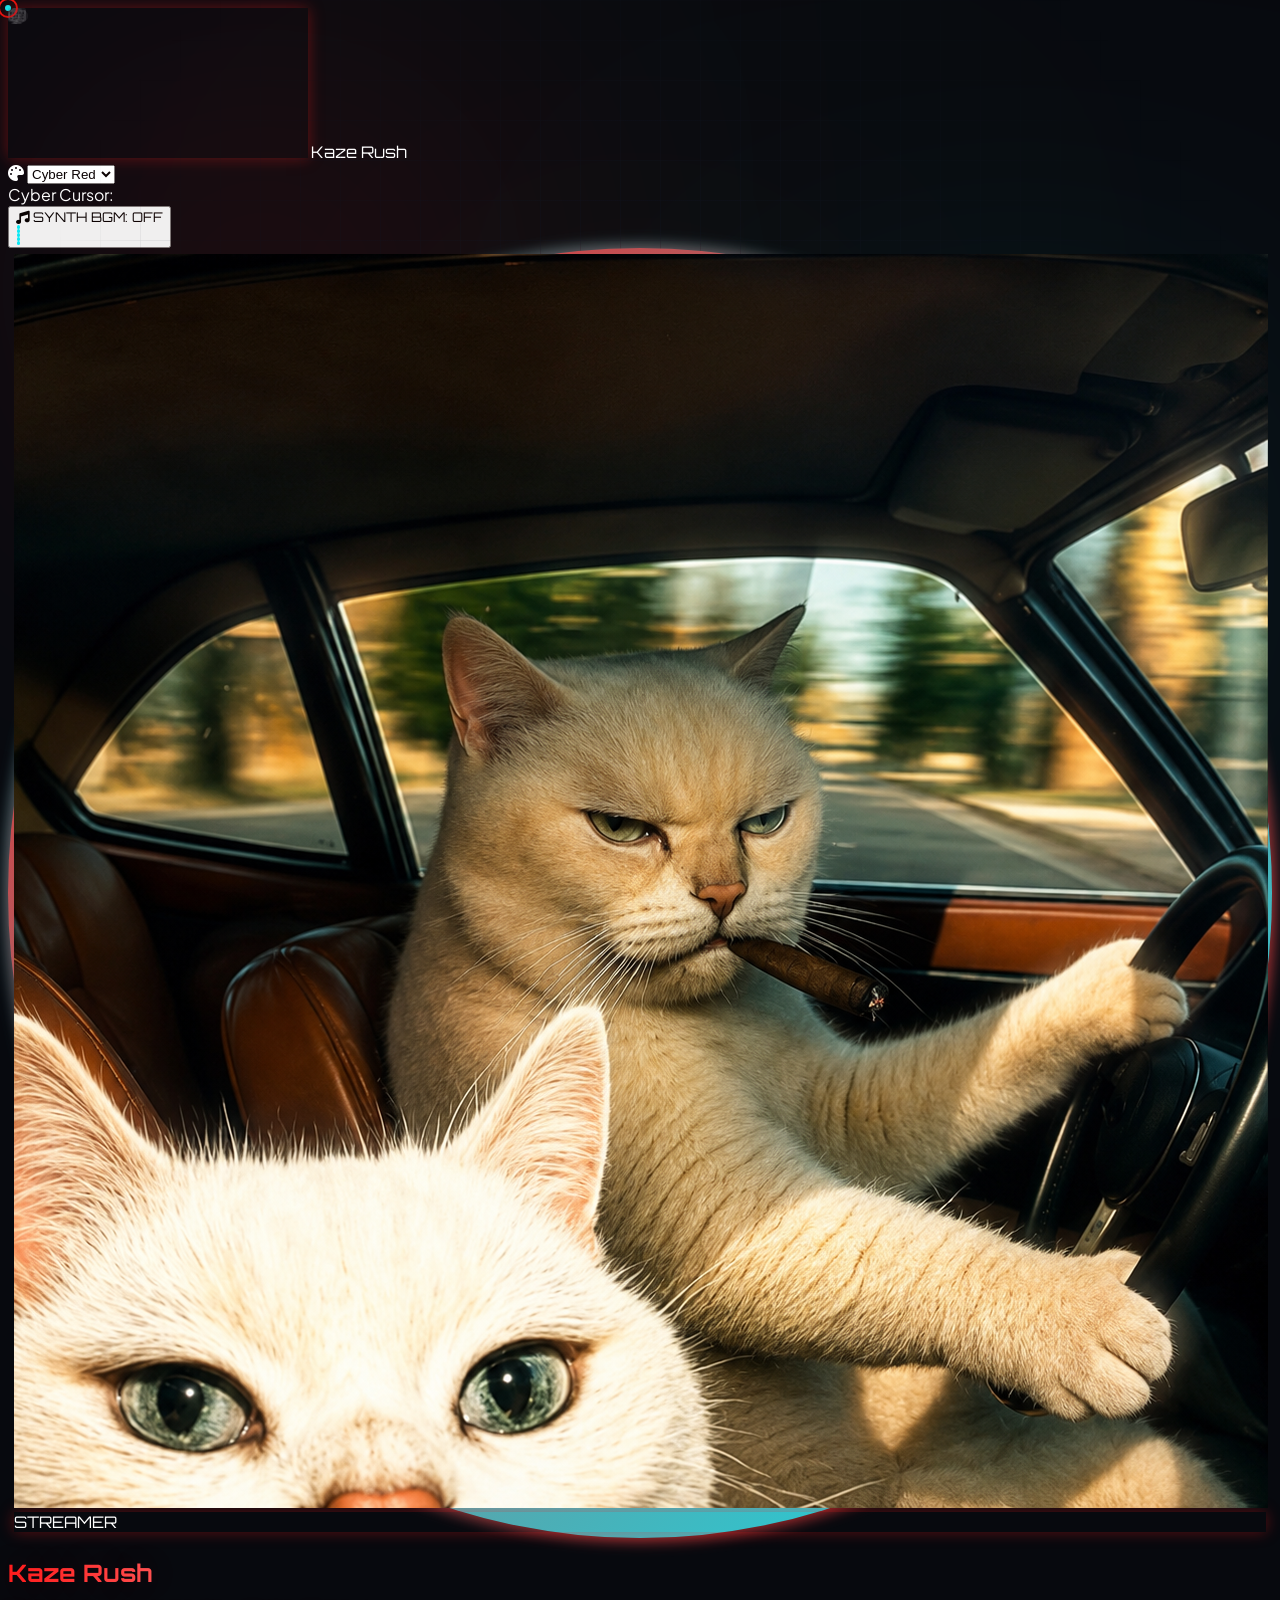
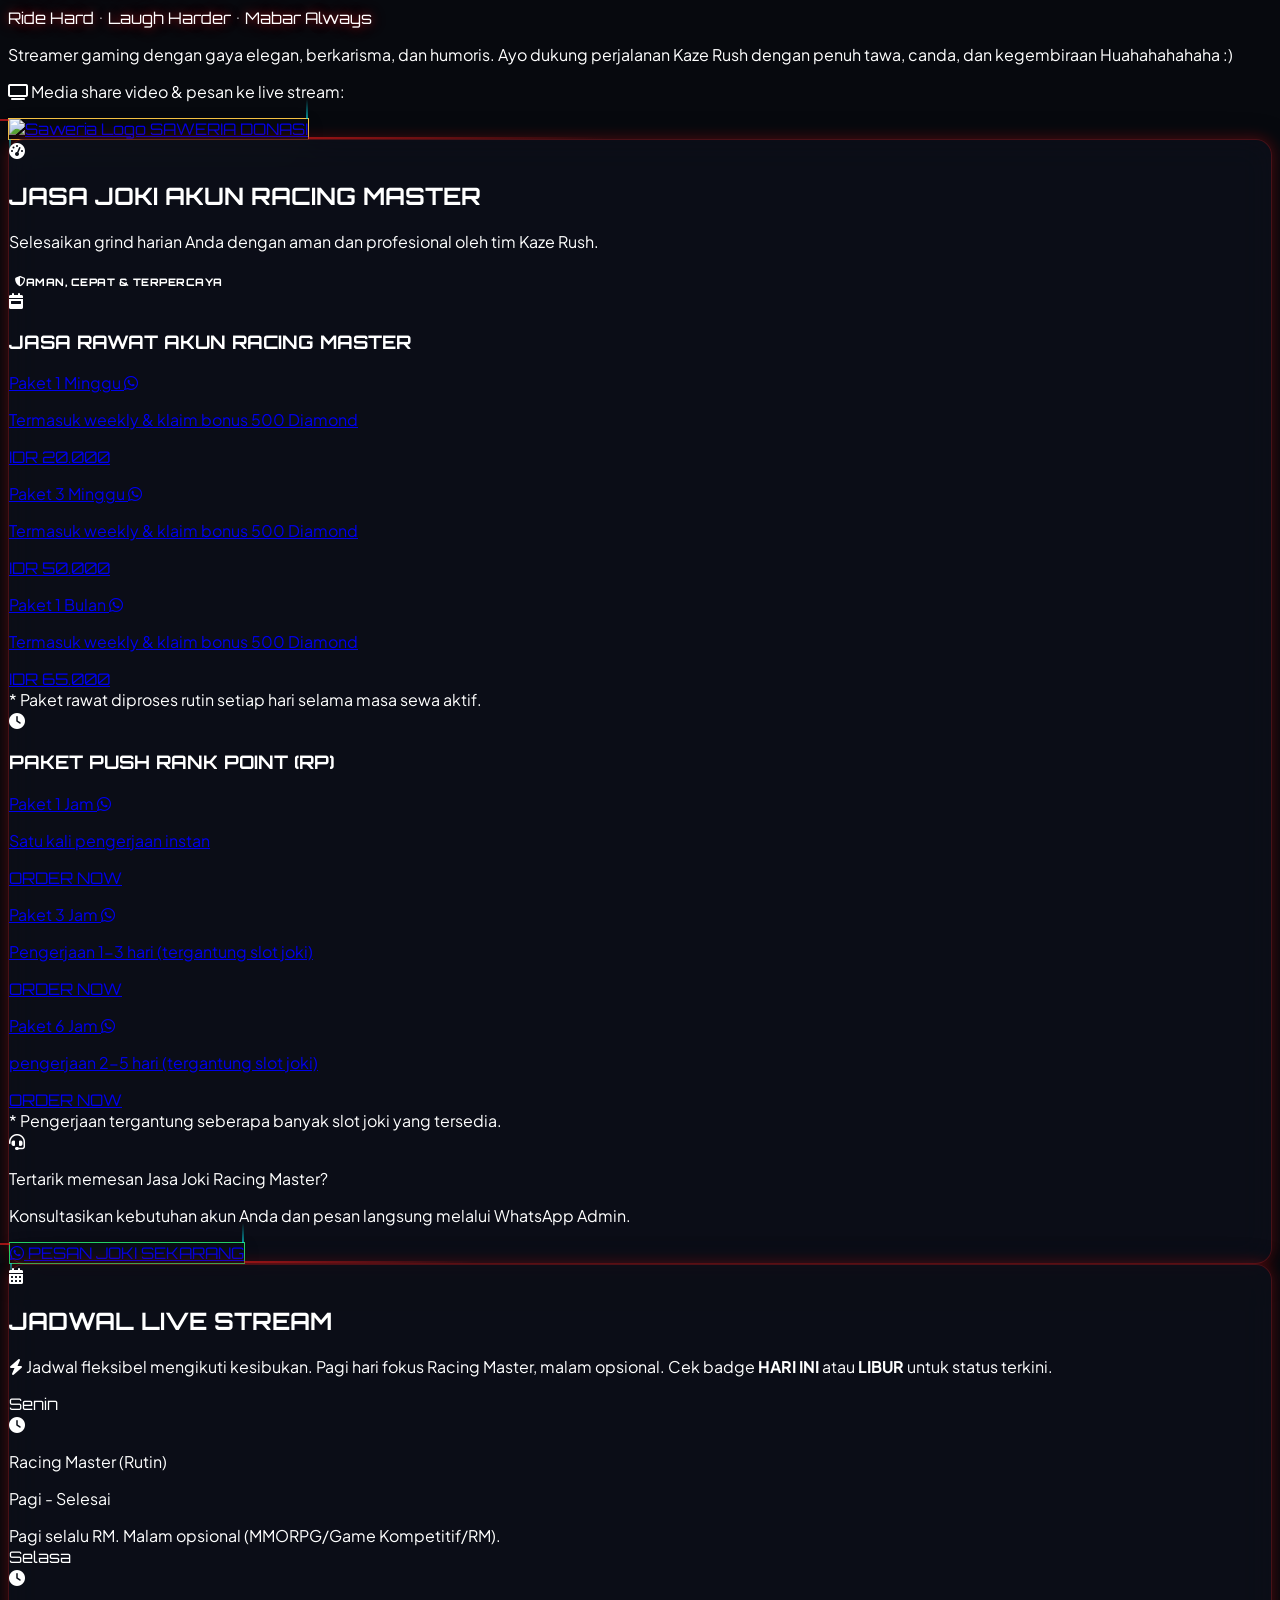
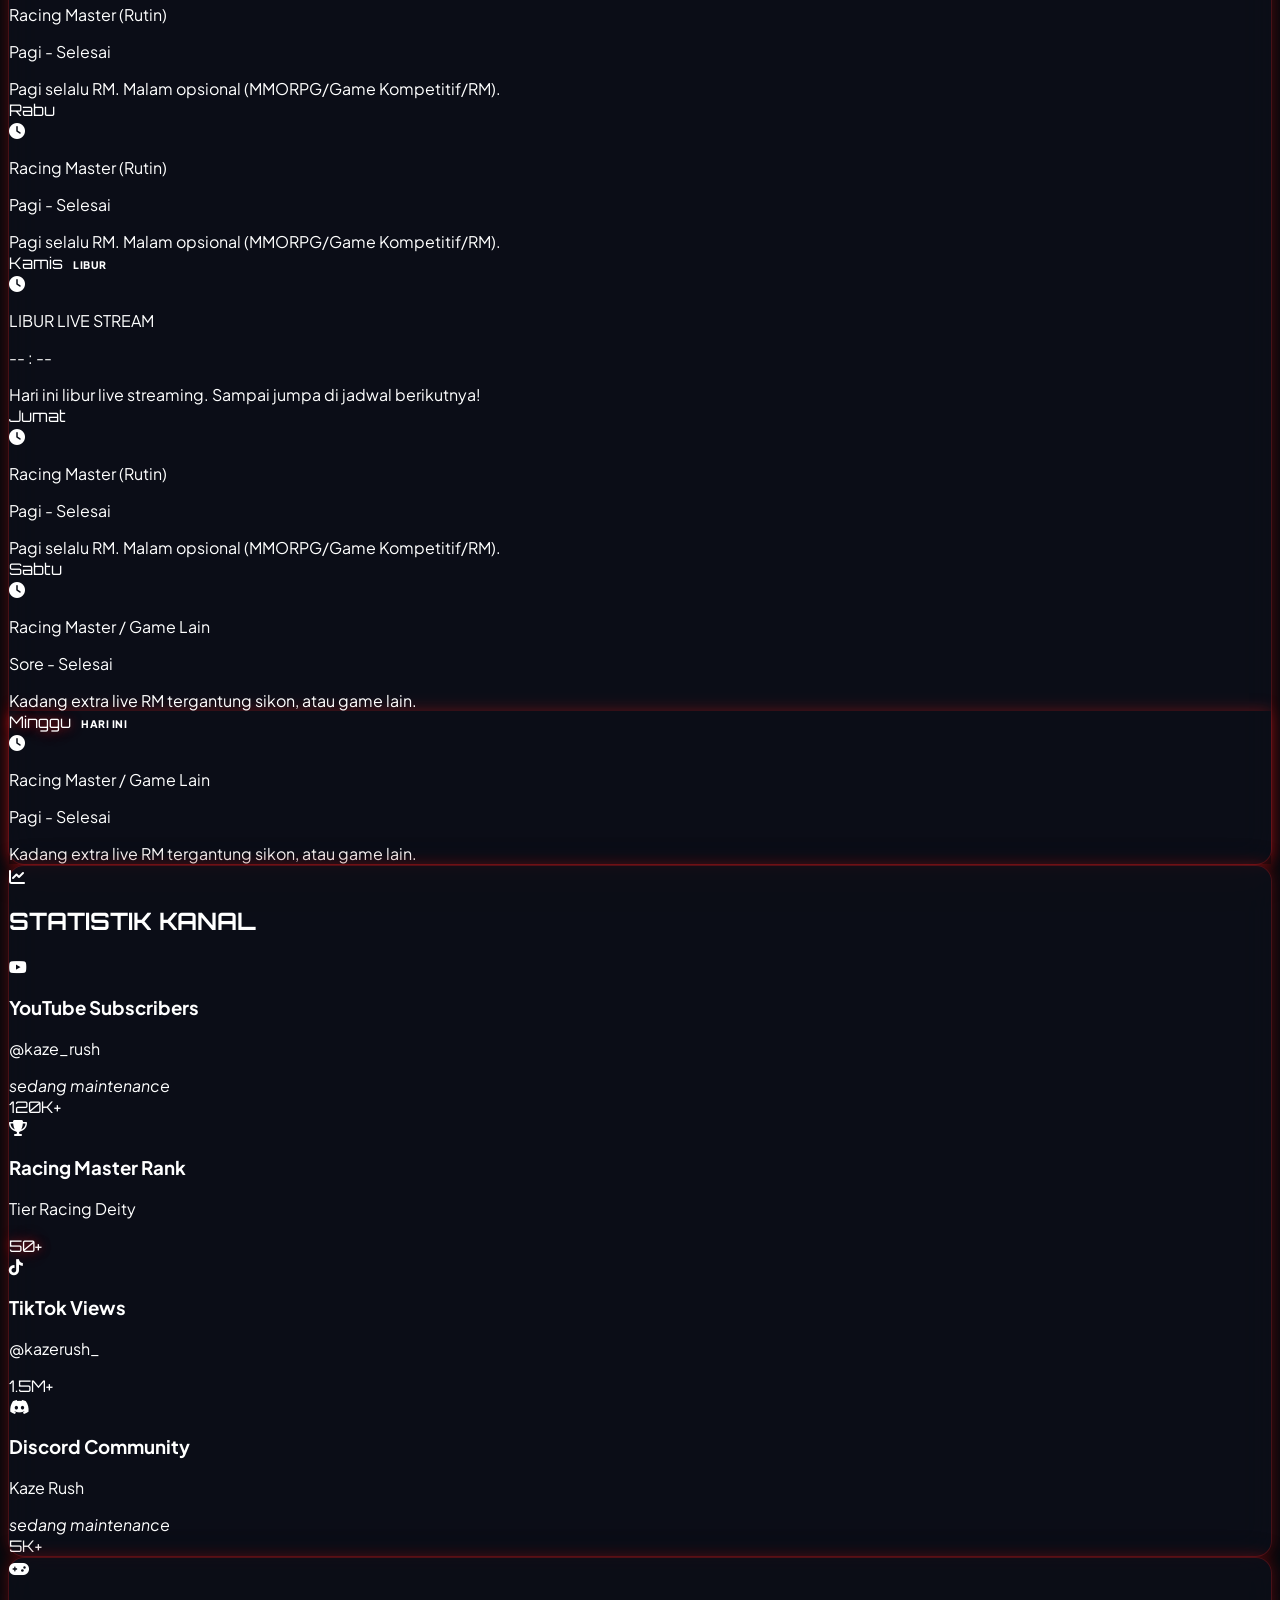
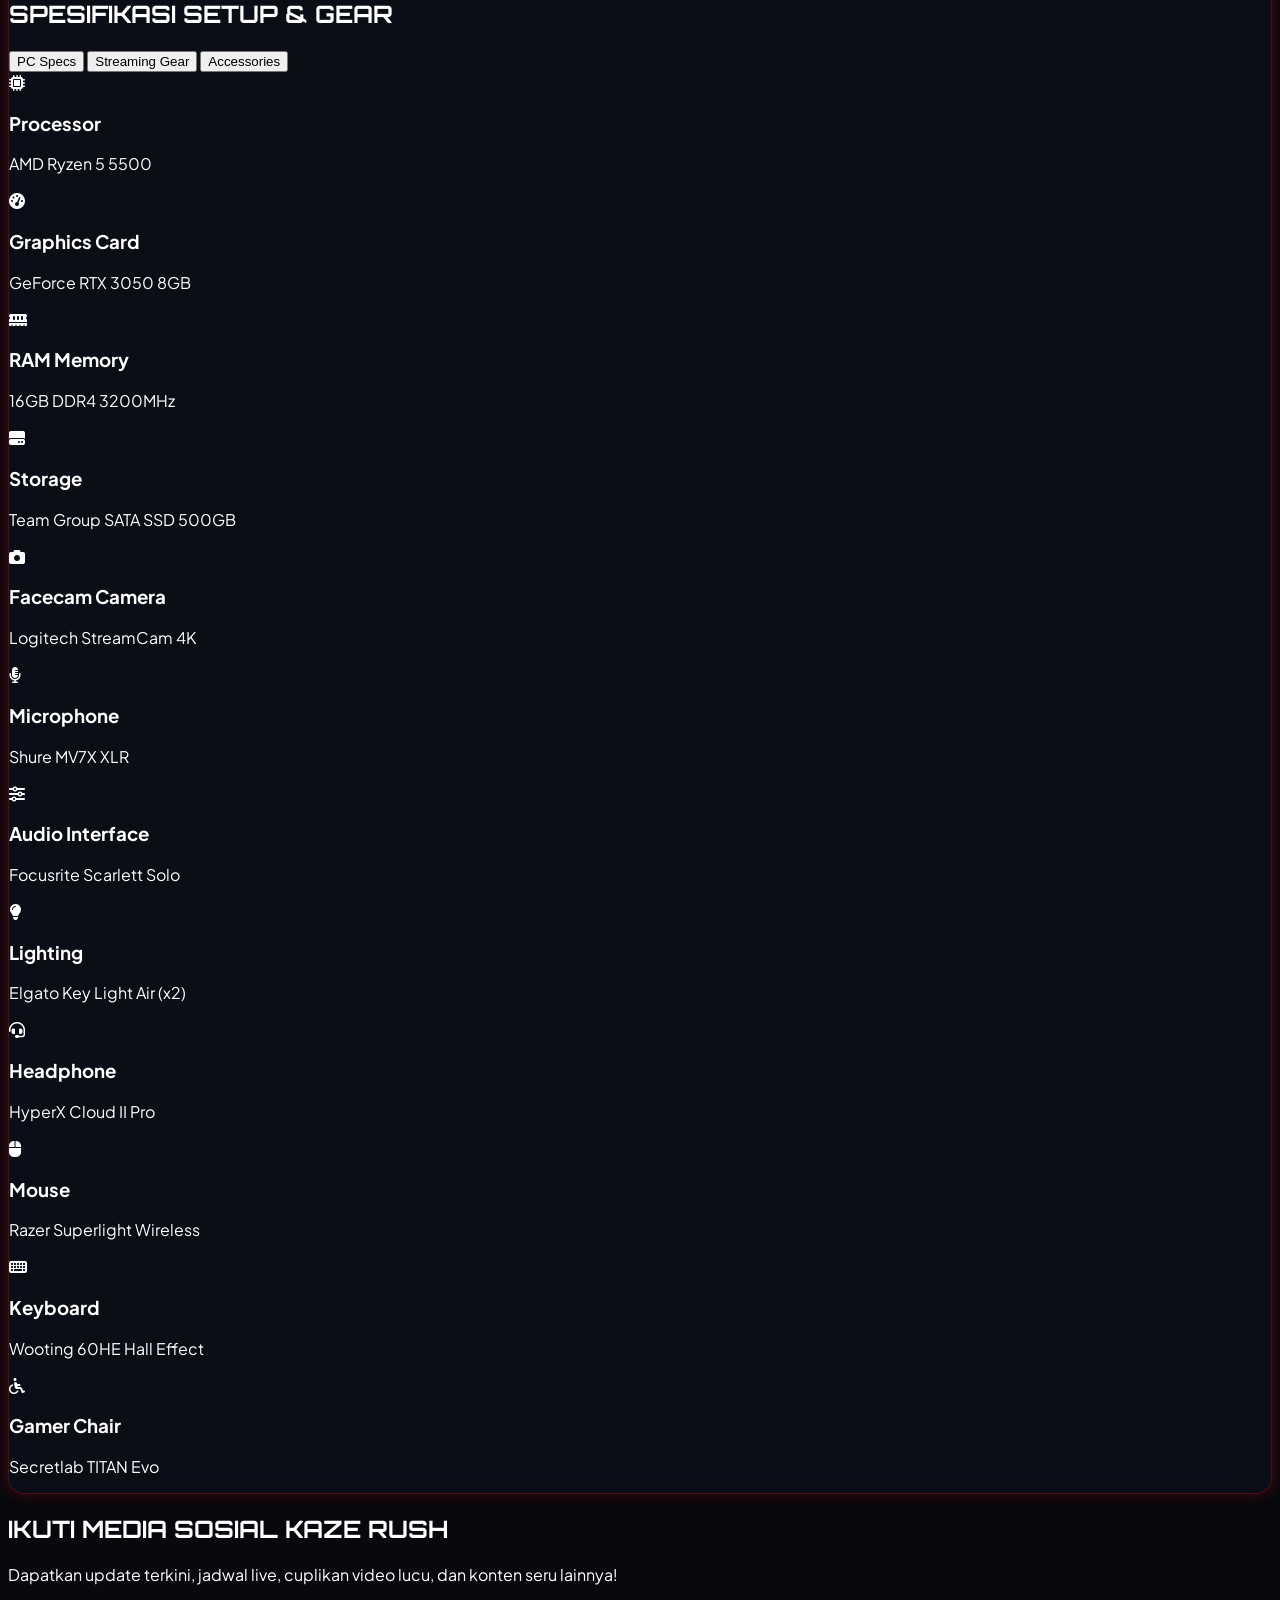
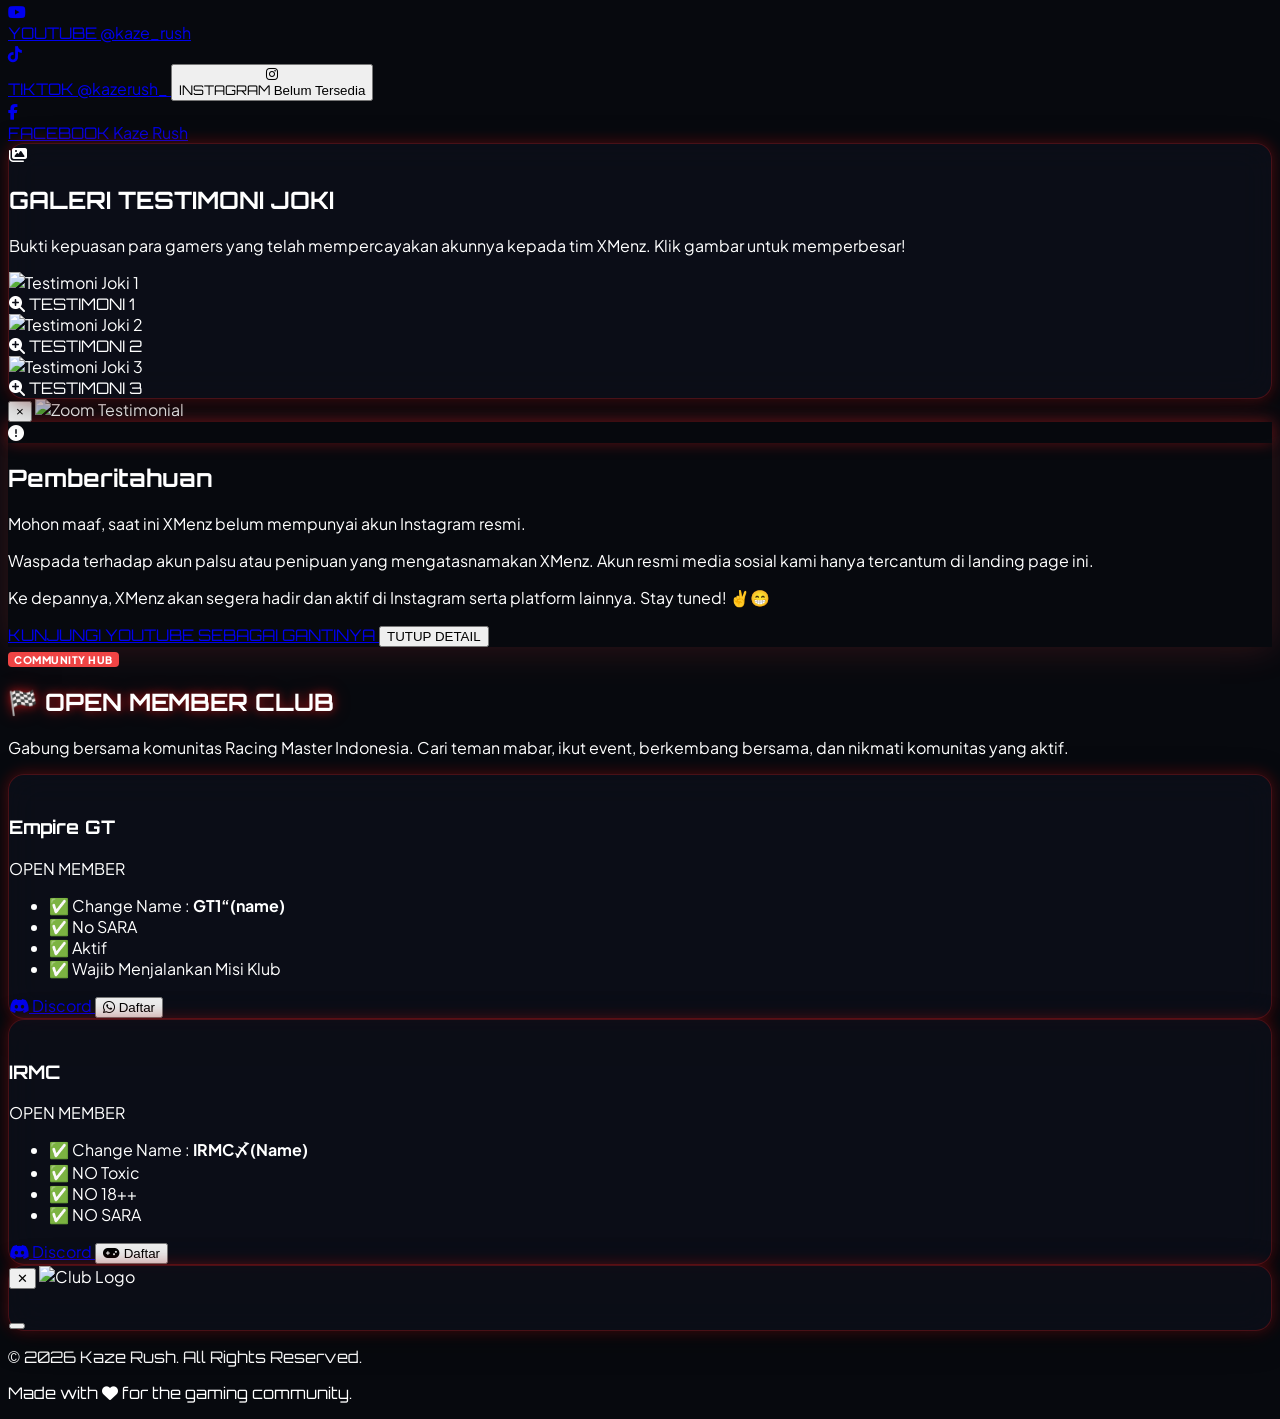
==== commit 9c95e817: "fix: update join type and link for IRMC club; change button icon" ====
--- a/index.html
+++ b/index.html
@@ -1304,7 +1304,7 @@
               </a>
 
               <button onclick="openClubPopup('irmc')" class="flex-1 cyber-btn">
-                <i class="fa-brands fa-whatsapp mr-2"></i>
+                <i class="fa-solid fa-gamepad mr-2"></i>
                 <!-- <i class="fa-solid fa-gamepad mr-2"></i> -->
                 Daftar
               </button>
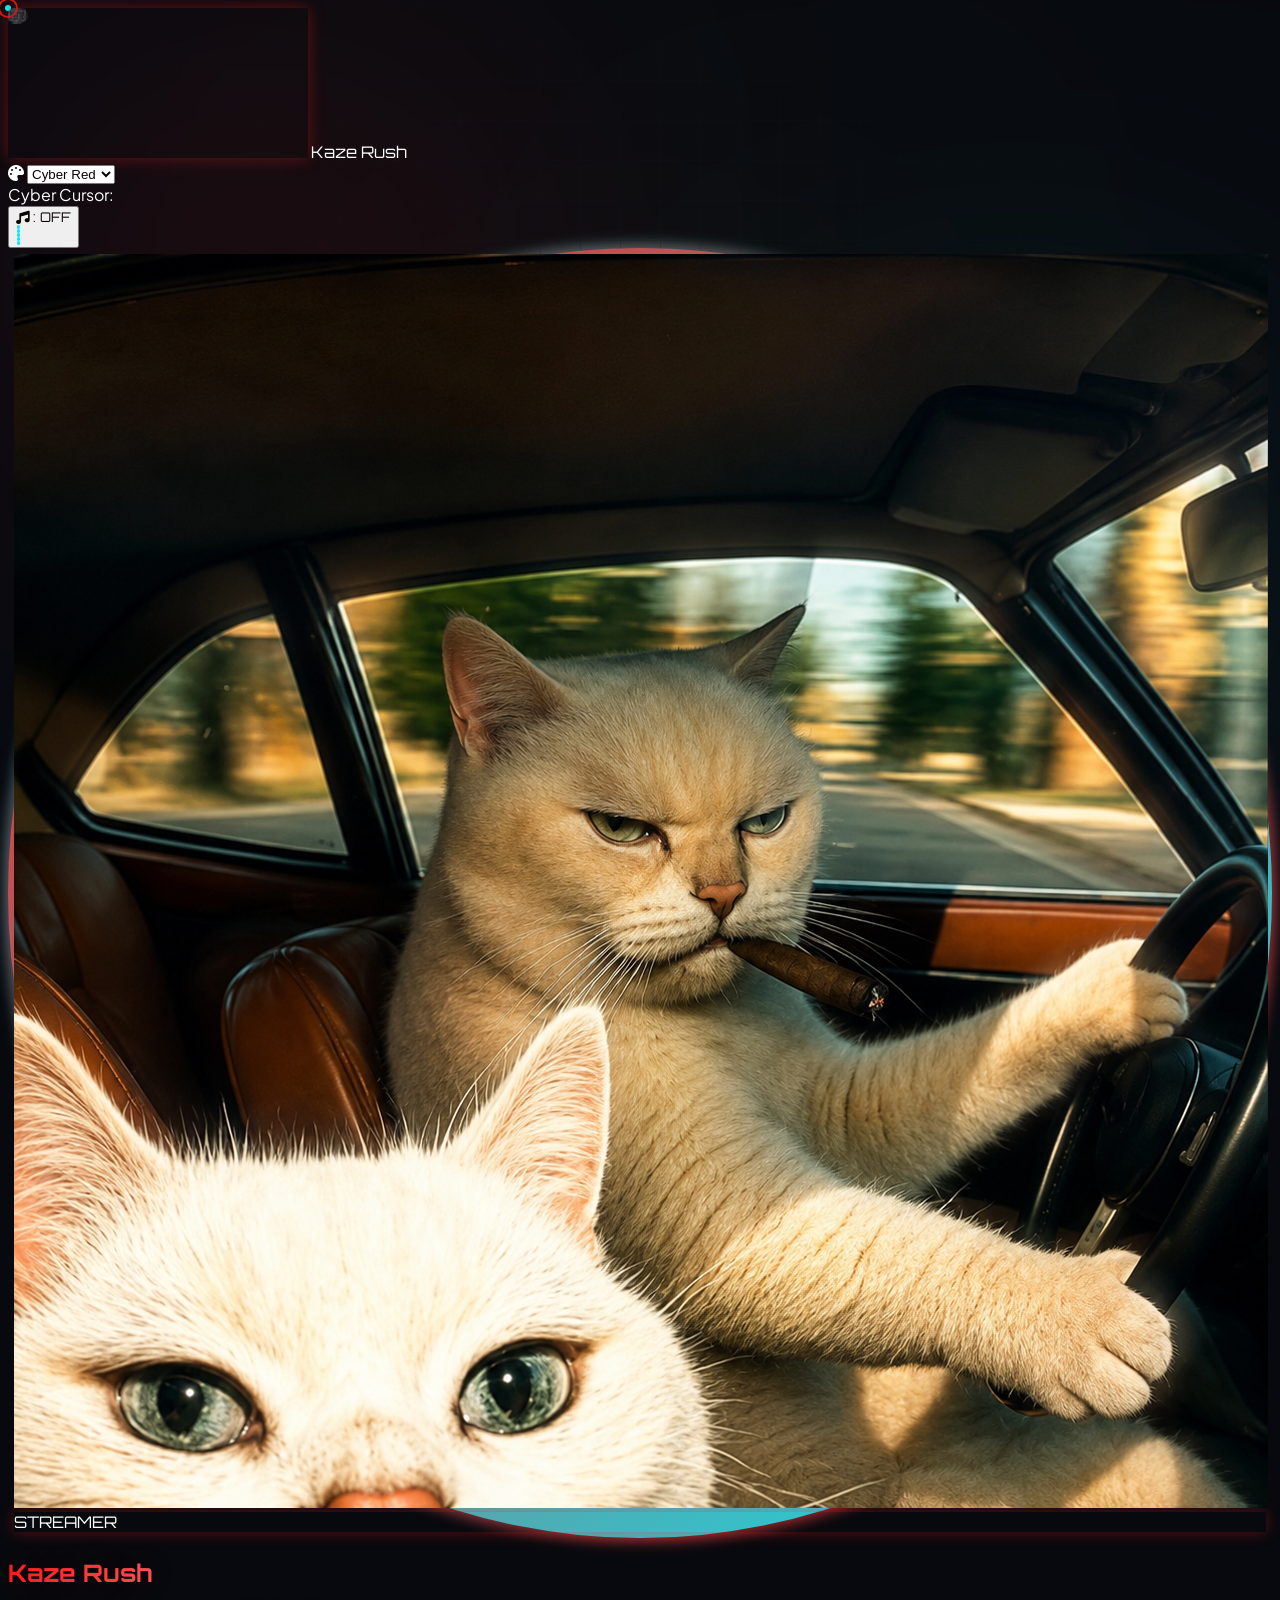
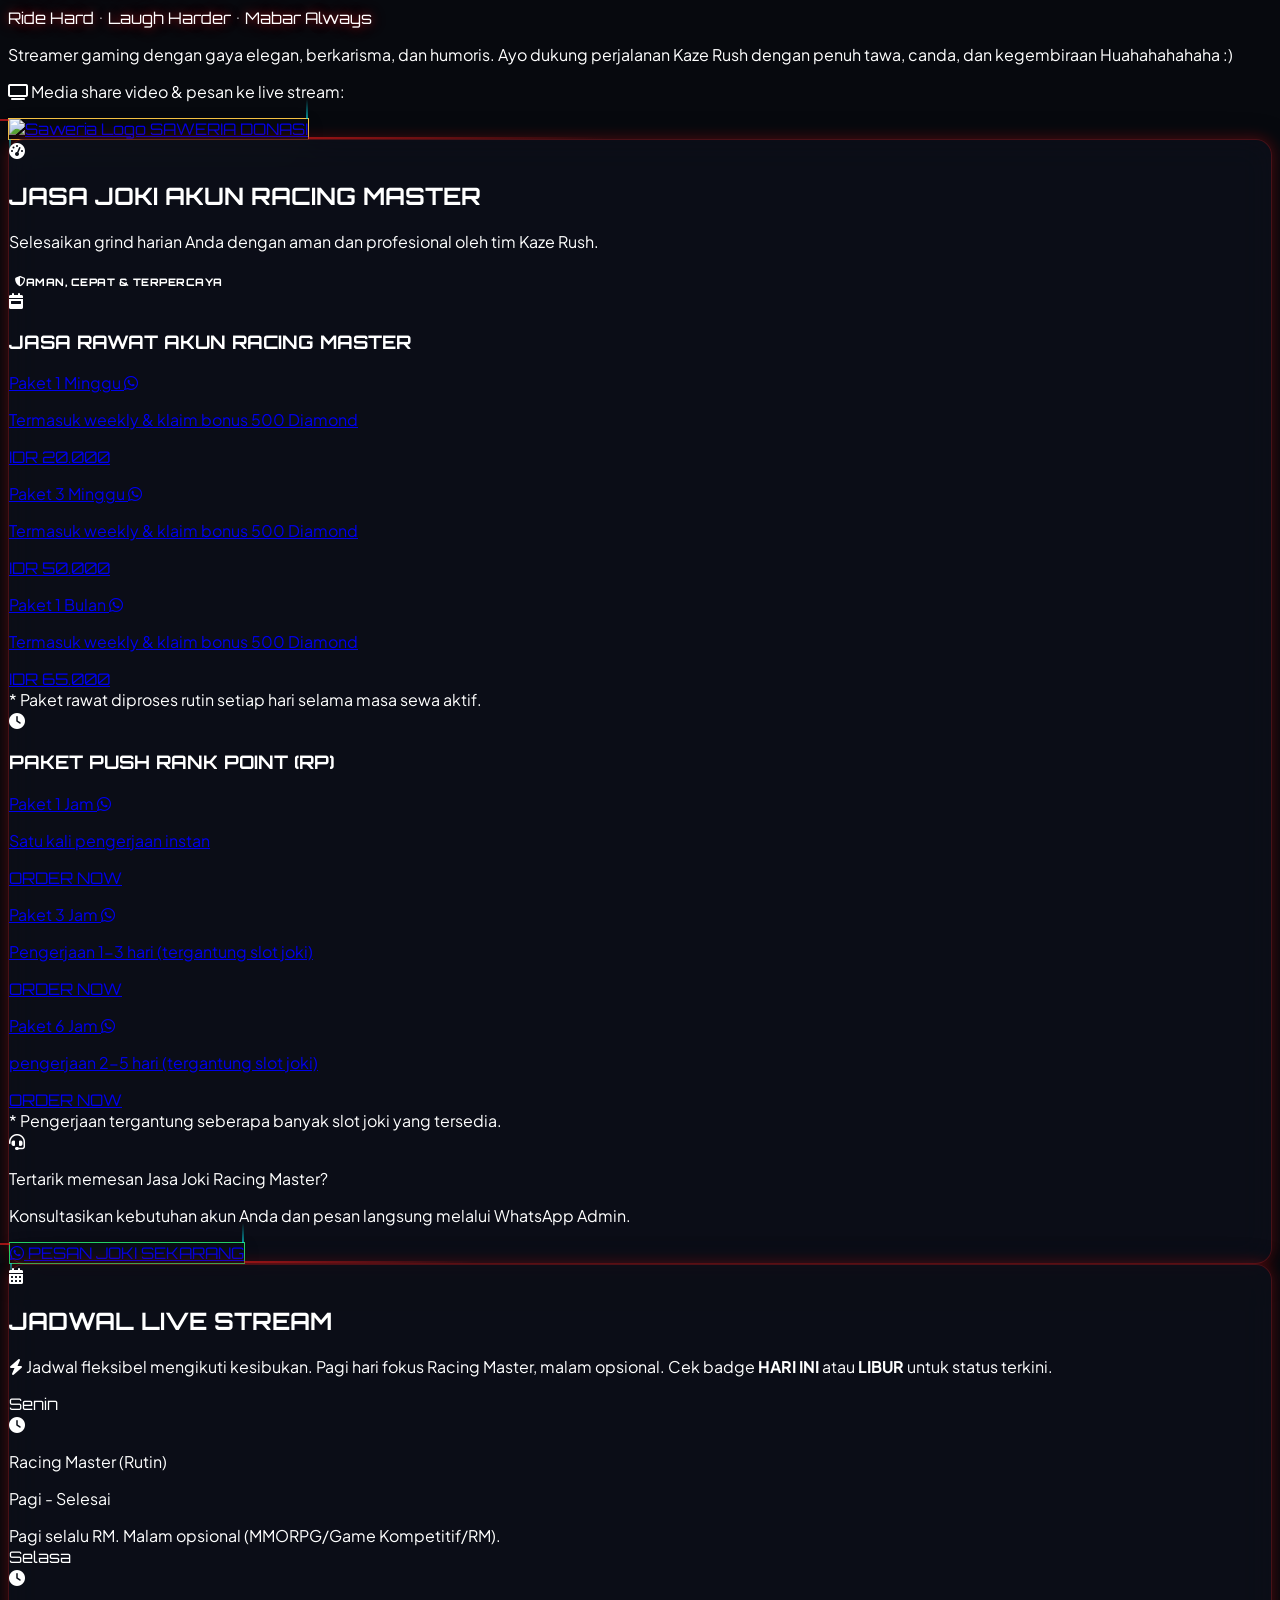
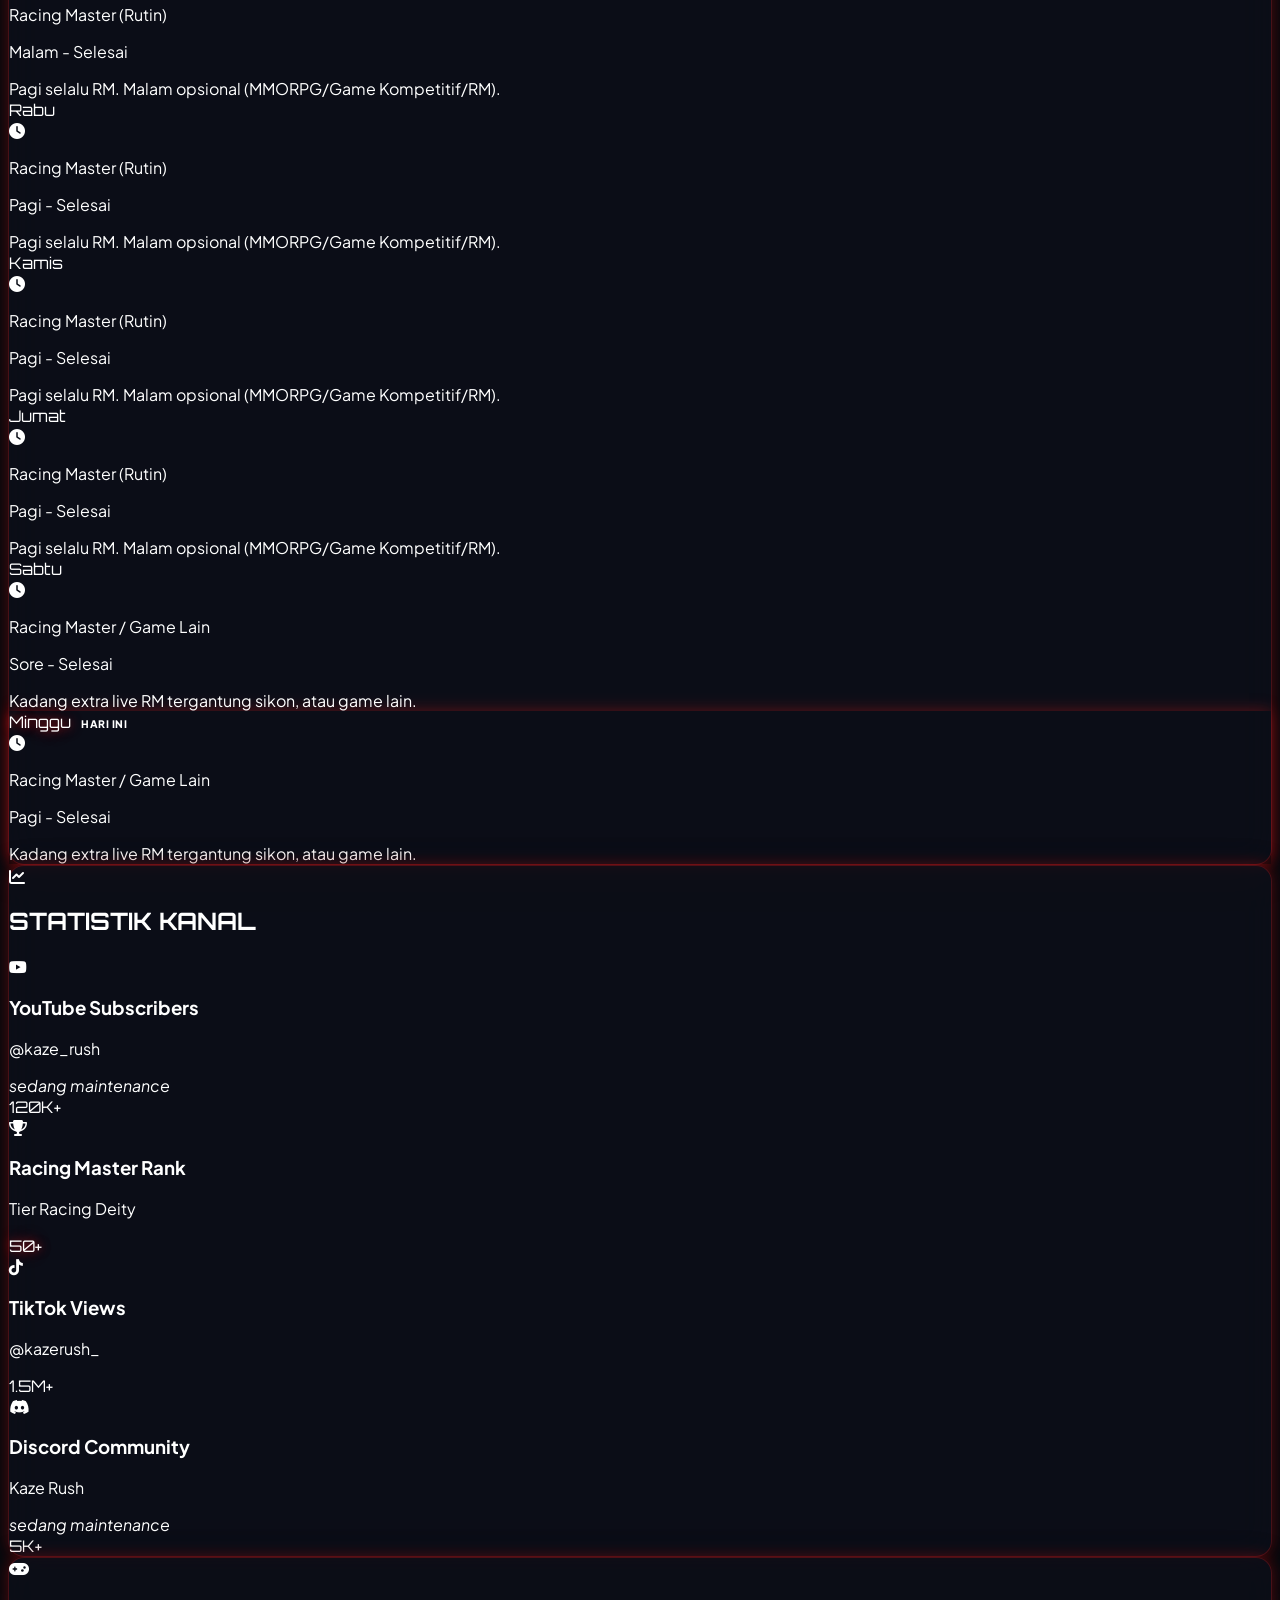
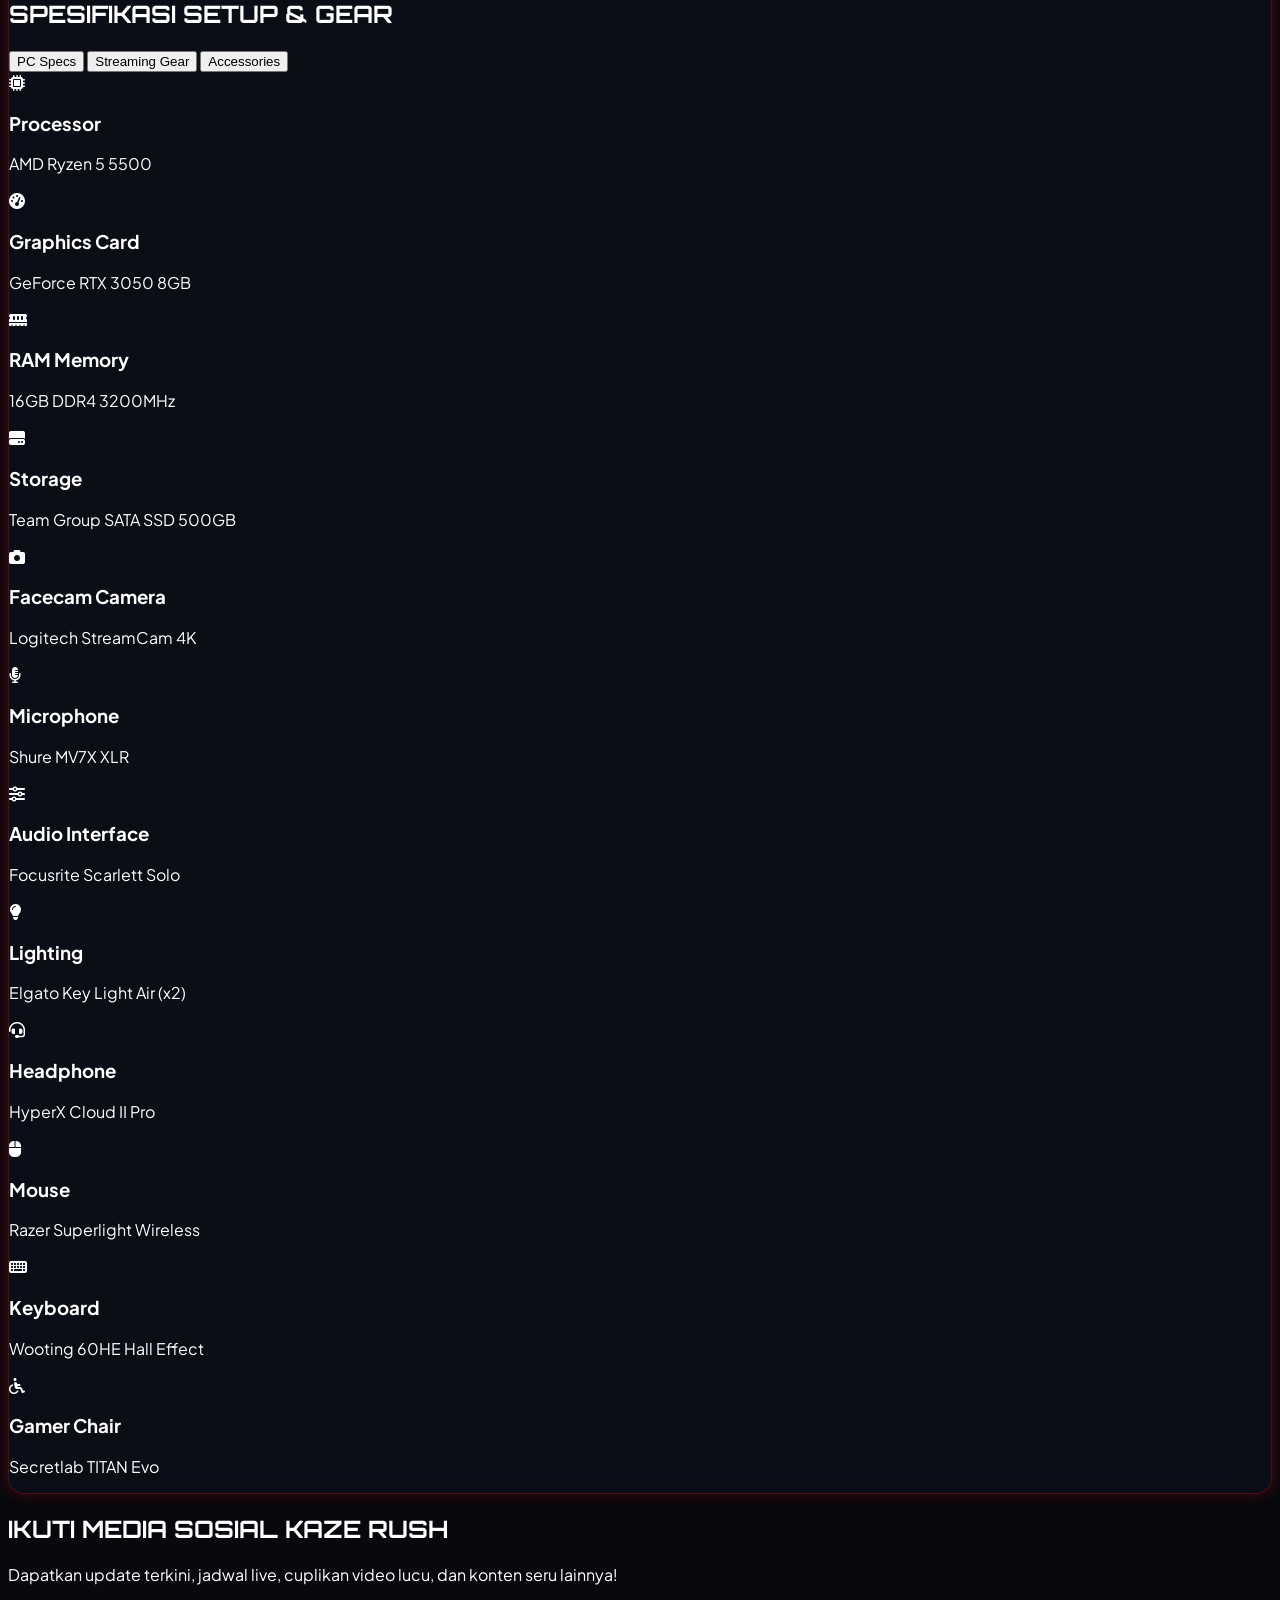
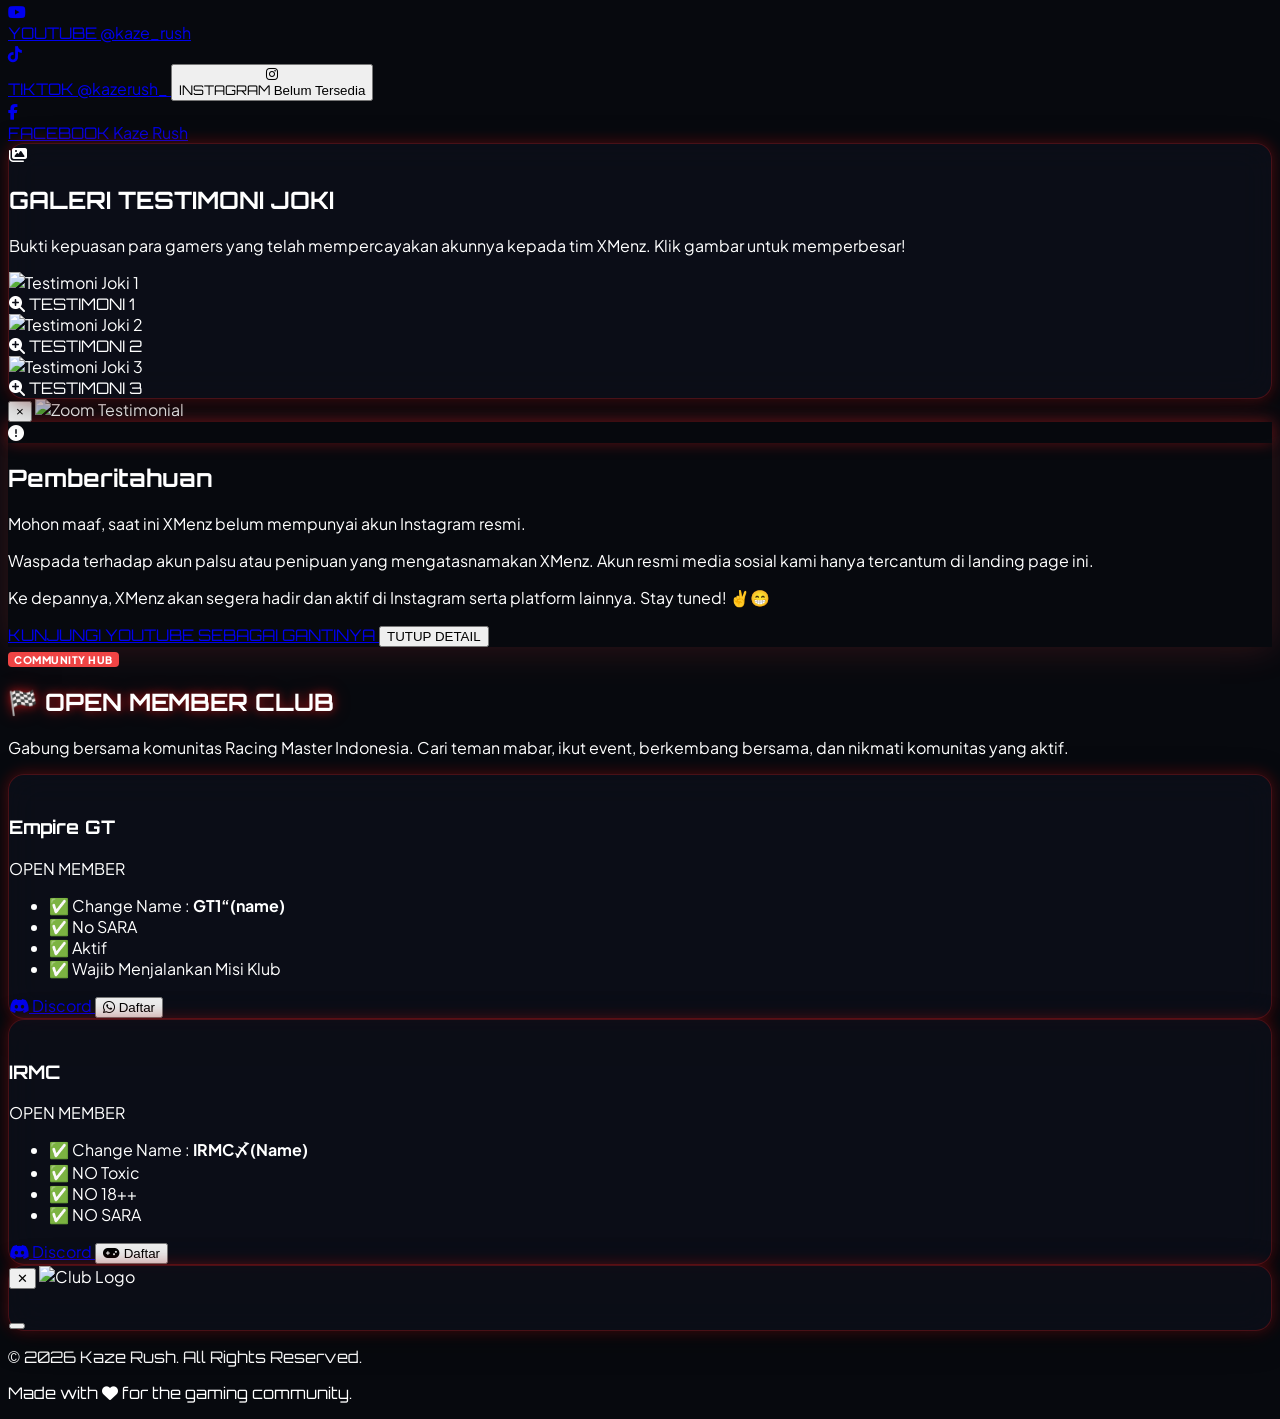
==== commit 60a34295: "fix: update BGM status display format in player controls" ====
--- a/index.html
+++ b/index.html
@@ -85,7 +85,7 @@
 
     <!-- 1. HEADER SETTINGS & MUSIC PLAYER BAR -->
     <header
-      class="w-full max-w-7xl mx-auto px-6 py-4 flex flex-wrap items-center justify-between gap-4 relative z-40"
+      class="w-full max-w-7xl mx-auto px-6 py-4 flex flex-wrap items-center justify-between gap-0 md:gap-4 relative z-40"
     >
       <!-- Left: Logo/Home -->
       <div class="flex items-center gap-2">
@@ -100,18 +100,19 @@
           <source src="assets/img/wlee.mp4" type="video/mp4" />
         </video>
         <span
+          title="Angin. Ngebut, adrenalin, kompetitif, dan penuh tawa. Itulah Kaze Rush."
           class="font-gaming font-black text-sm tracking-widest bg-gradient-to-r from-white to-gray-400 bg-clip-text text-transparent"
-          >Kaze Rush</span
+          >Kaze <span class="hidden md:block">Rush</span></span
         >
       </div>
 
       <!-- Right: Settings & Synthesizer controls -->
       <div
-        class="flex flex-wrap items-center gap-3 bg-white/5 backdrop-blur-md border border-white/5 rounded-2xl p-2 px-3 sm:px-4 text-xs"
+        class="flex flex-col md:flex-row items-center gap-3 bg-white/5 backdrop-blur-md border border-white/5 rounded-2xl p-2 px-3 sm:px-4 text-xs"
       >
         <!-- Theme Dropdown -->
         <div
-          class="flex items-center gap-1.5 border-r border-white/10 pr-3 mr-1"
+          class="flex items-center gap-1.5 border-r border-transparent md:border-white/10 pr-3 mr-1"
         >
           <i class="fa-solid fa-palette text-[var(--color-primary)]"></i>
           <select
@@ -161,7 +162,8 @@
           ></i>
           <span
             class="font-bold font-gaming text-[10px] bgm-status text-gray-300"
-            >SYNTH BGM: OFF</span
+          >
+            : OFF</span
           >
           <!-- Sound Wave Visualizer Animation -->
           <div id="bgm-visualizer" class="flex items-end h-3.5">
@@ -181,7 +183,8 @@
     >
       <!-- Interactive Mascot Container -->
       <div
-        class="relative mascot-container w-44 h-44 md:w-52 md:h-52 cursor-pointer mb-6"
+        title="Melaju secepat angin"
+        class="relative mascot-container w-44 h-44 md:w-52 md:h-52 cursor-pointer mb-6 mt-8"
       >
         <!-- Speech Bubble Quote (interactive) -->
         <div id="mascot-bubble" class="speech-bubble">
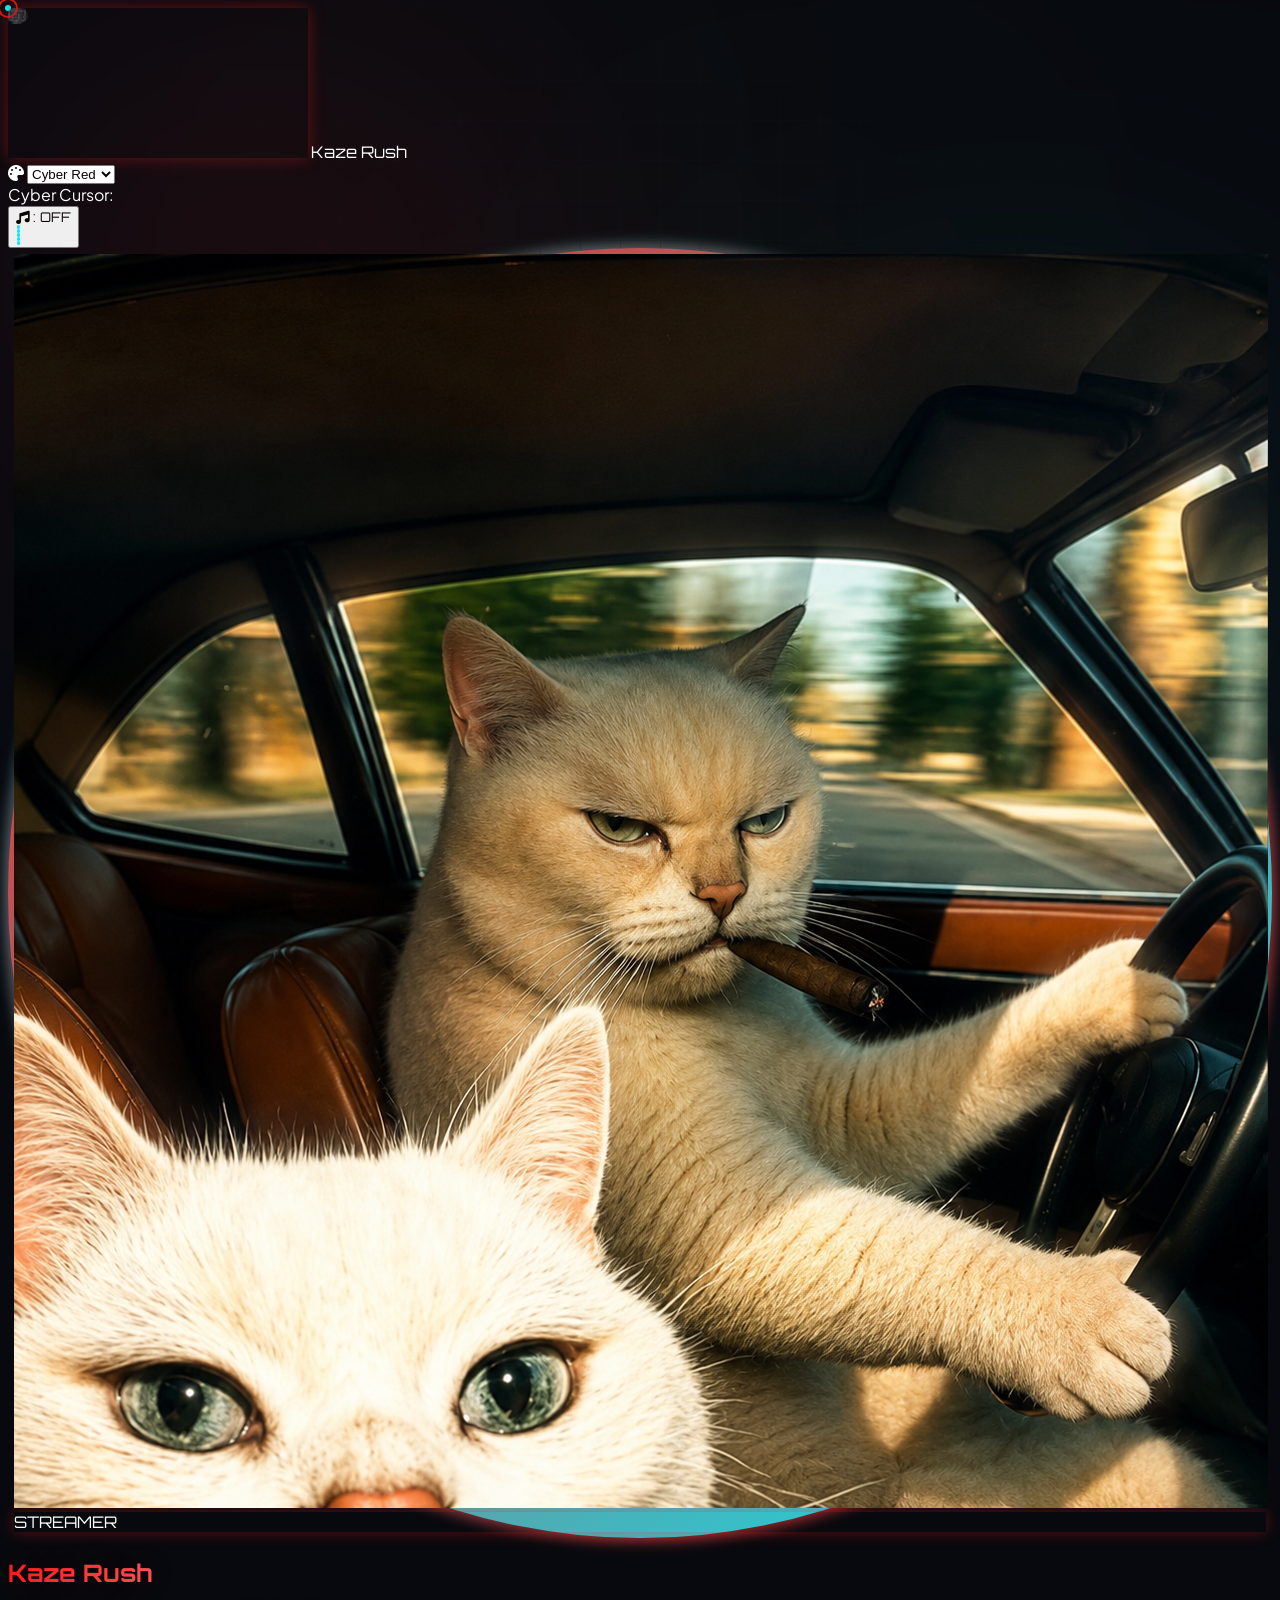
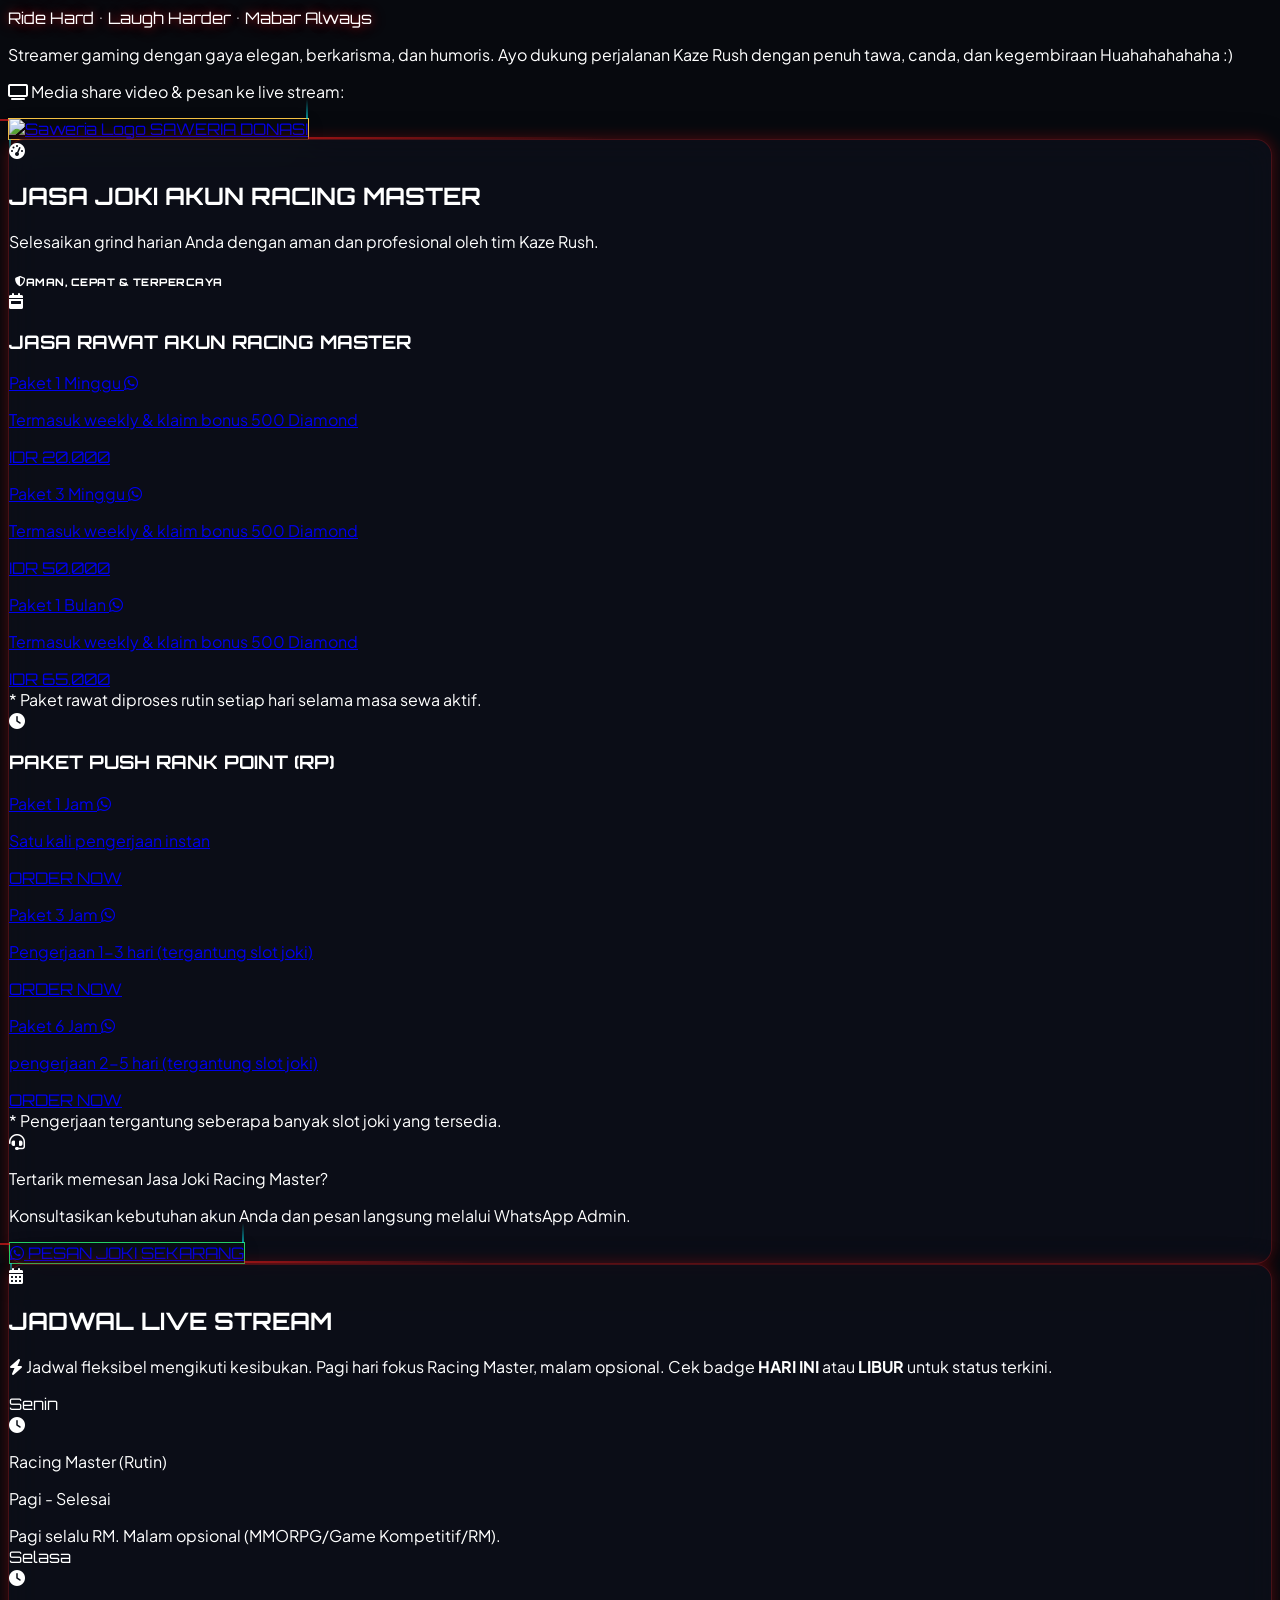
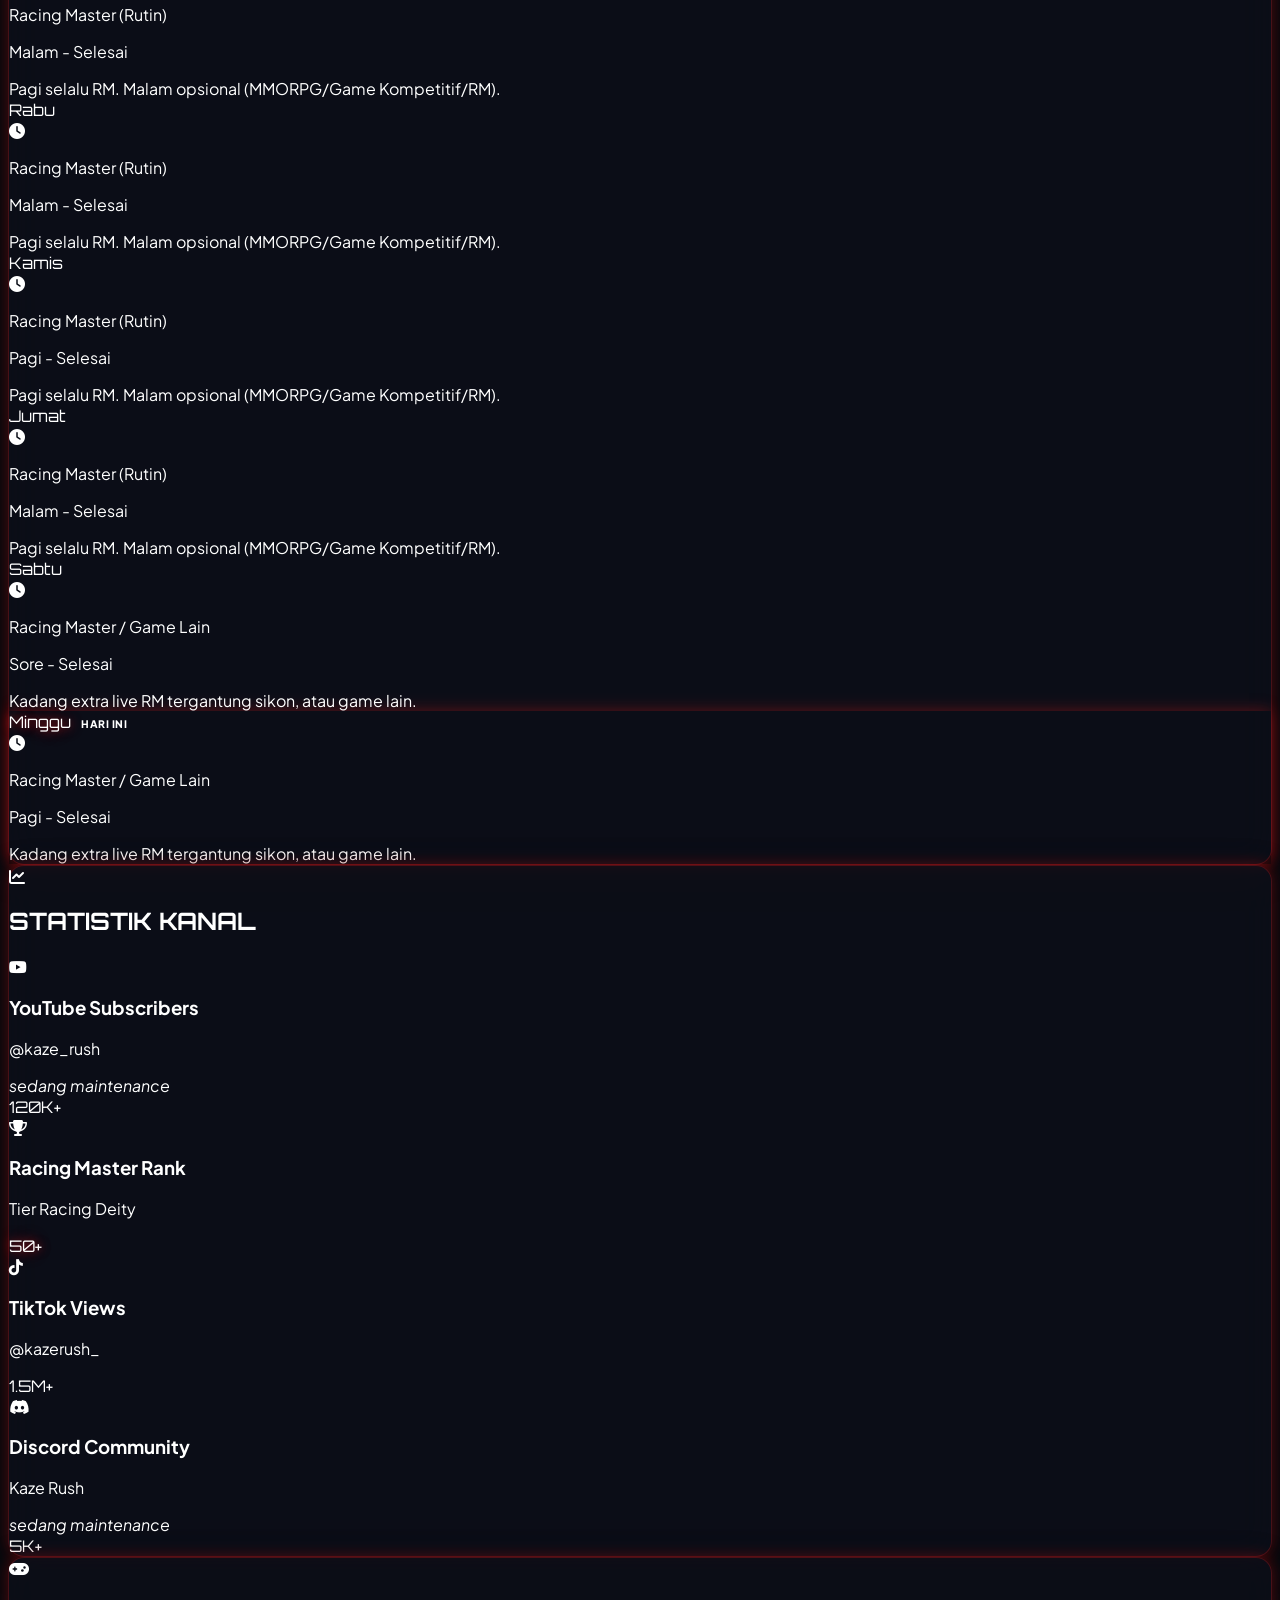
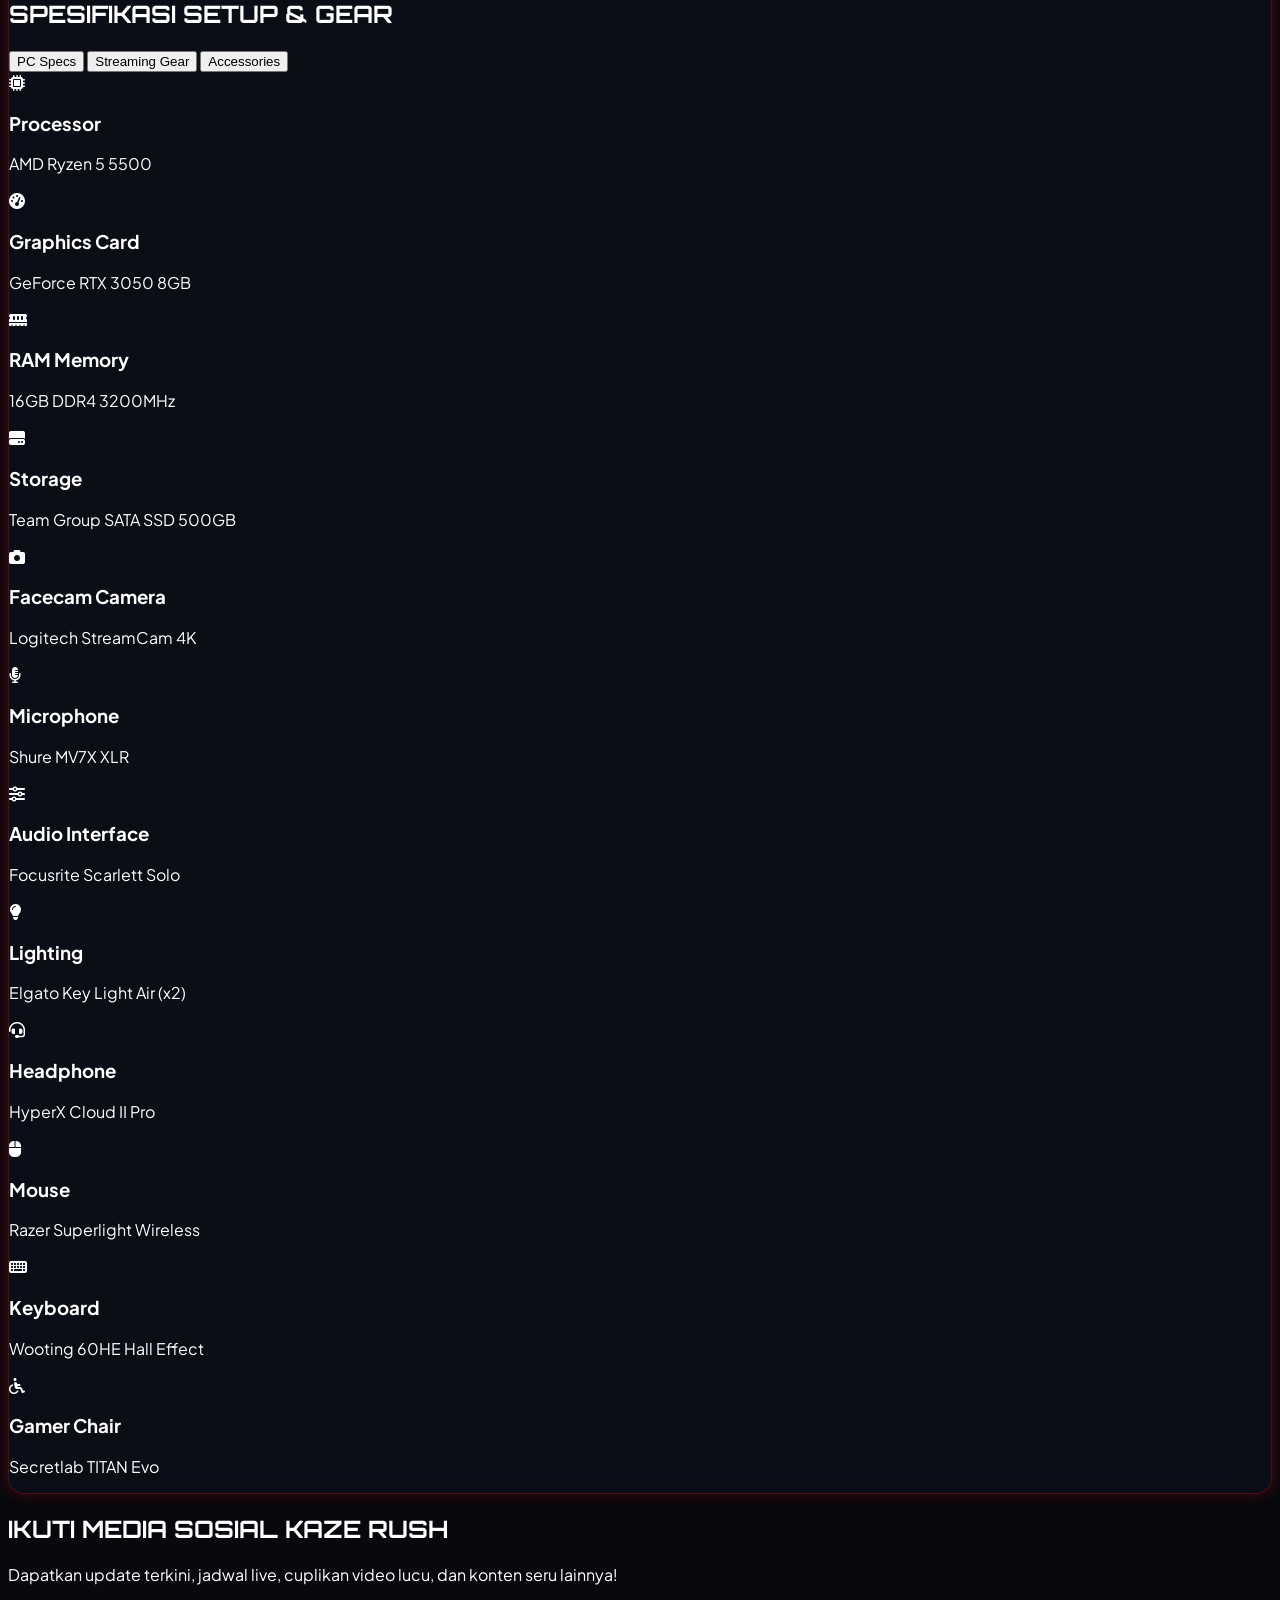
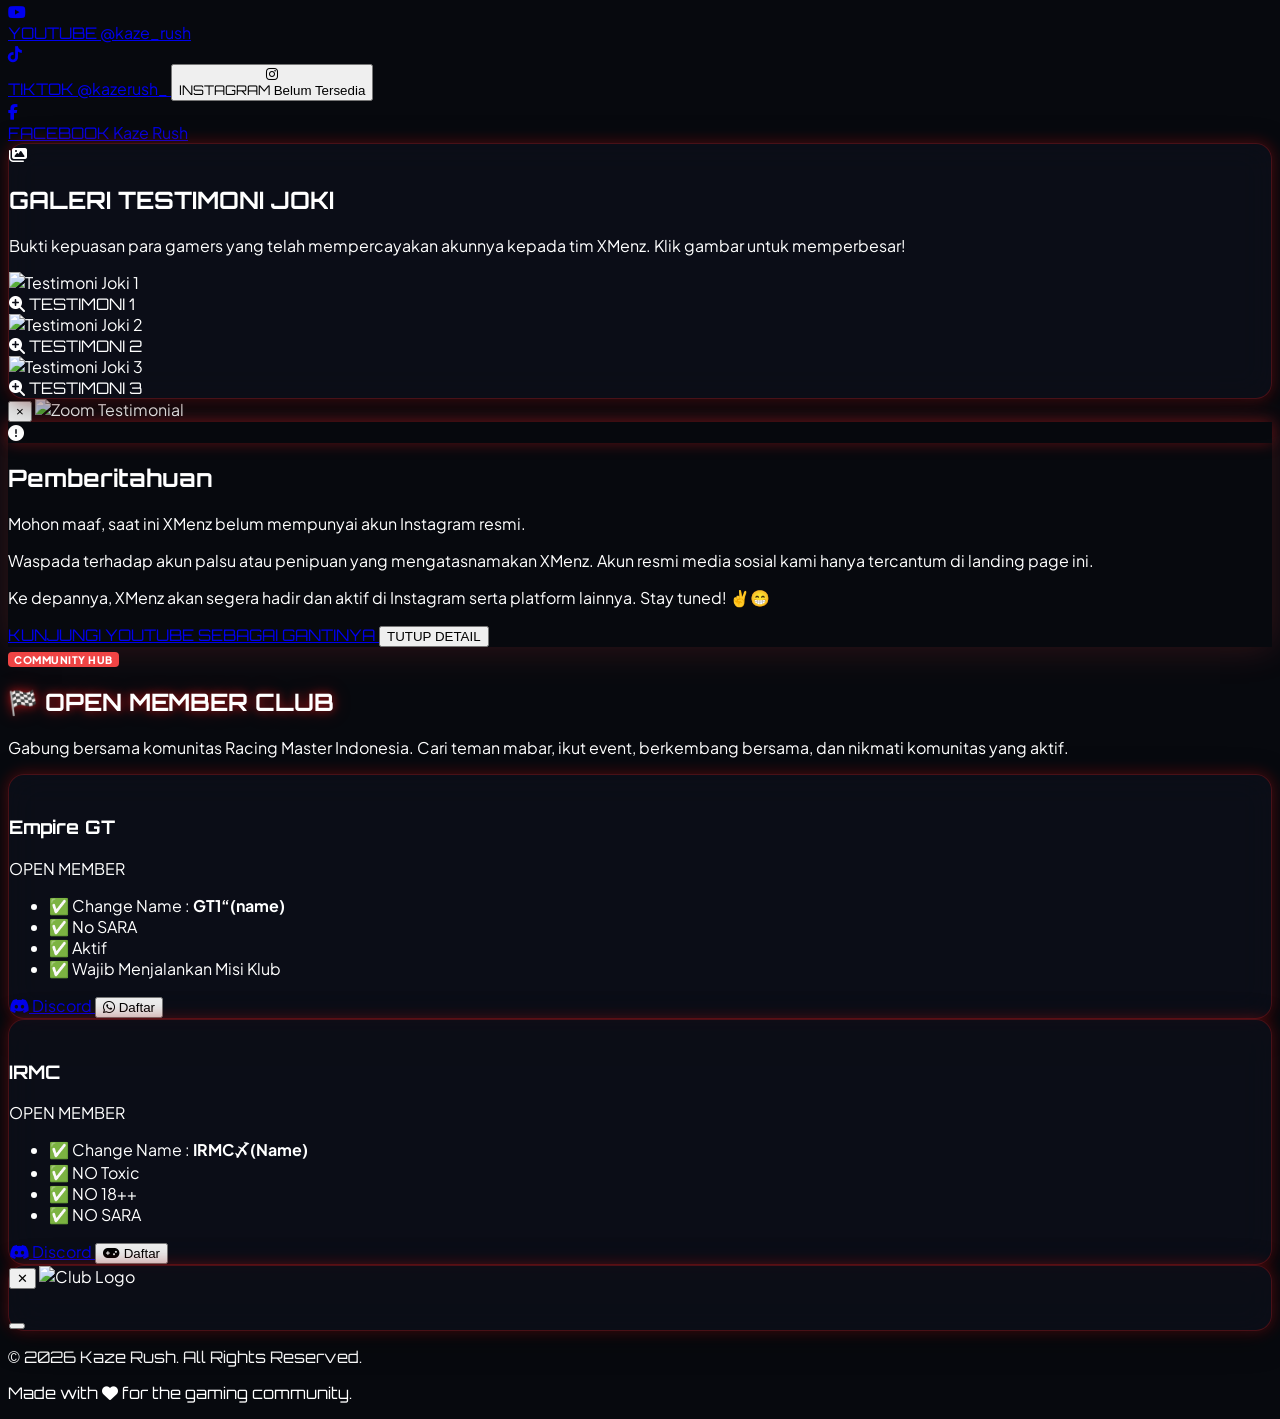
==== commit c1d16741: "fix: update schedule time for Racing Master sessions to evening and hide IRMC section" ====
--- a/index.html
+++ b/index.html
@@ -1268,7 +1268,7 @@
           </div>
 
           <!-- IRMC -->
-          <div class="cyber-card p-7 flex flex-col justify-between">
+          <div class="cyber-card p-7 flex flex-col justify-between hidden">
             <div>
               <div class="flex items-center mb-5">
                 <img
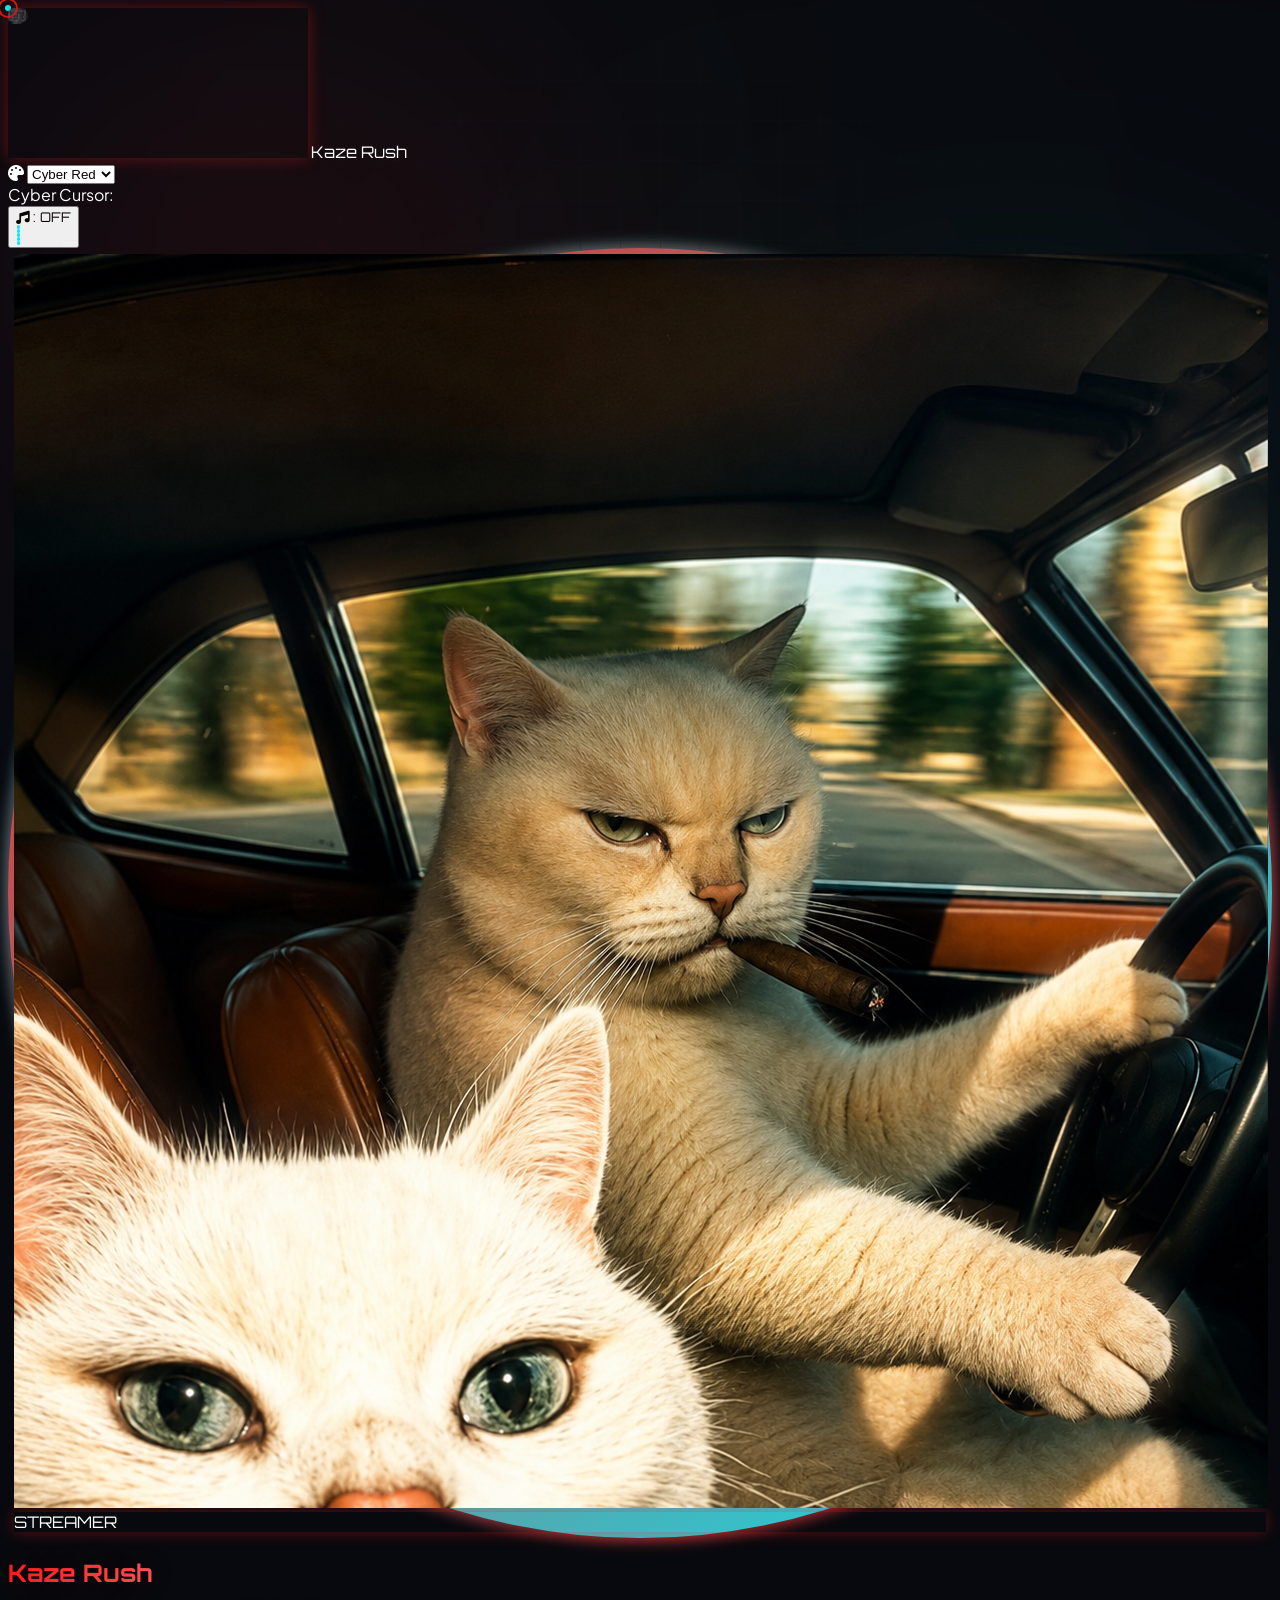
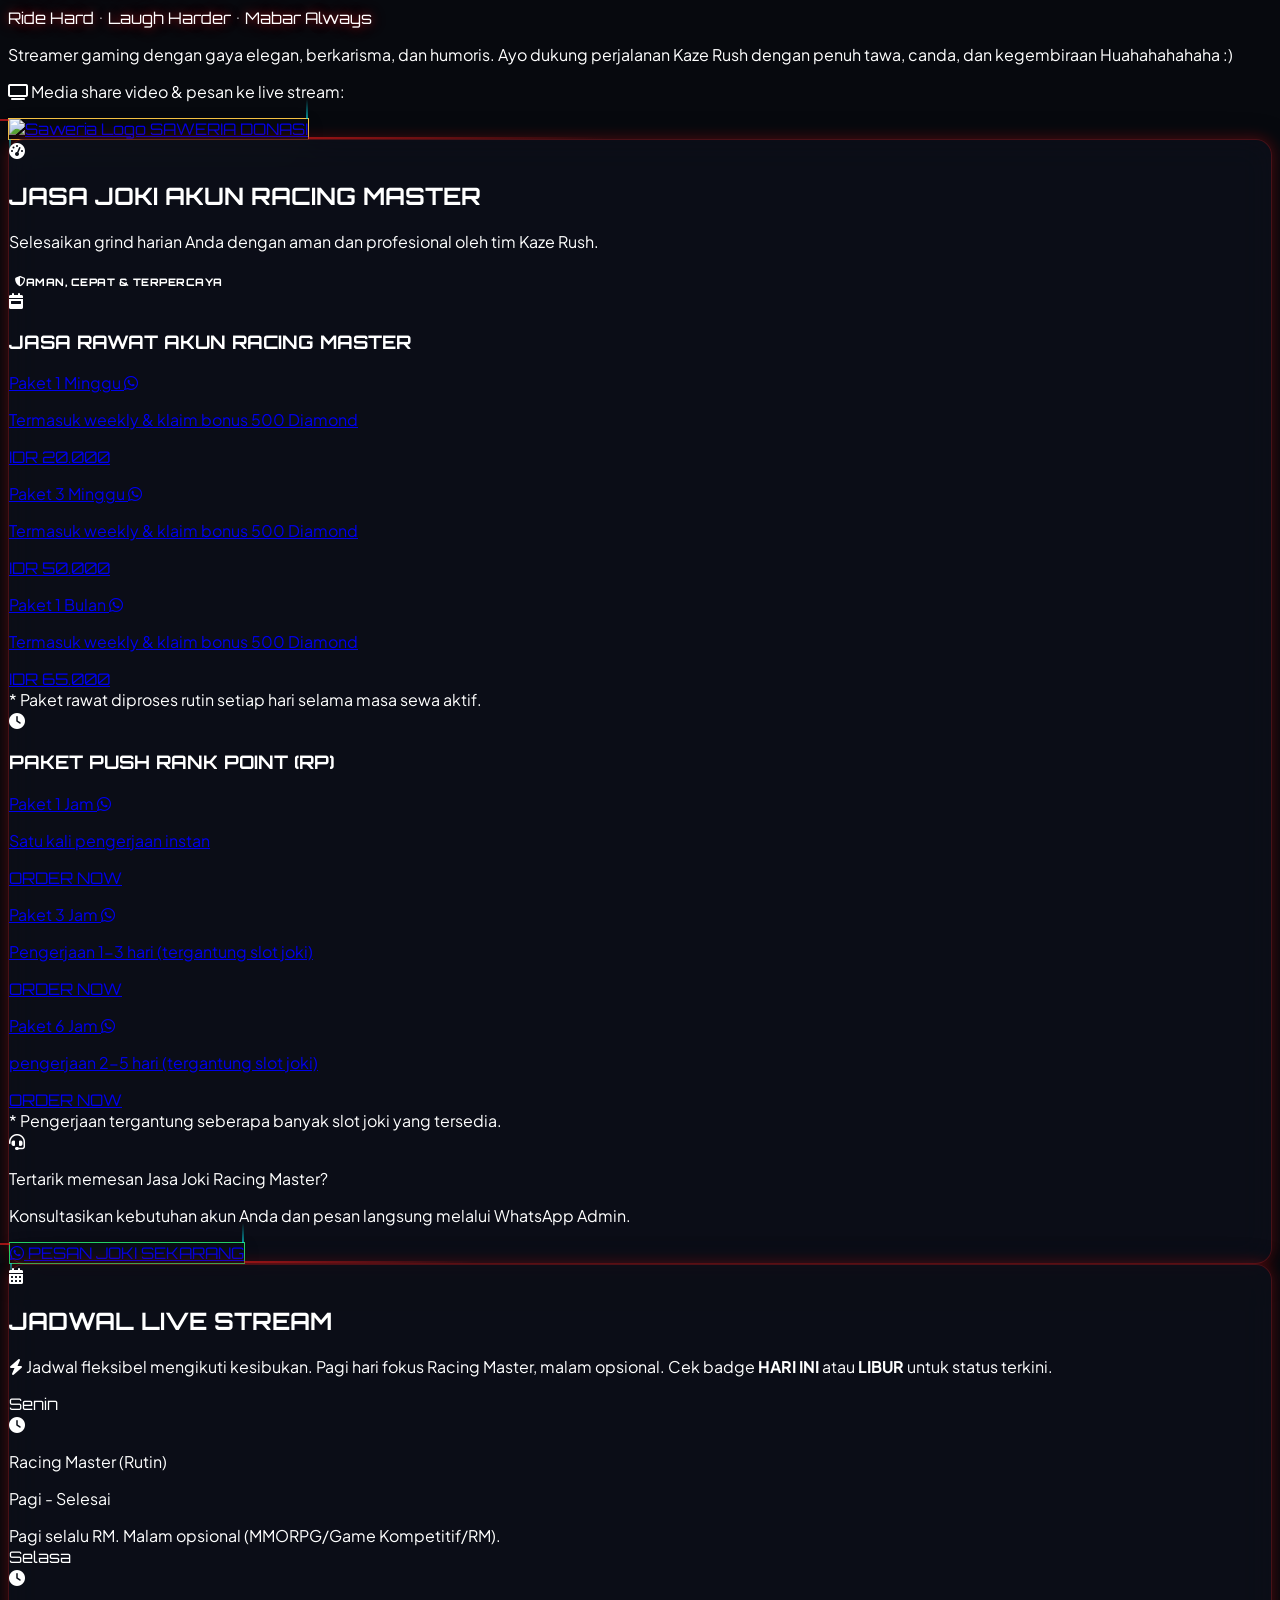
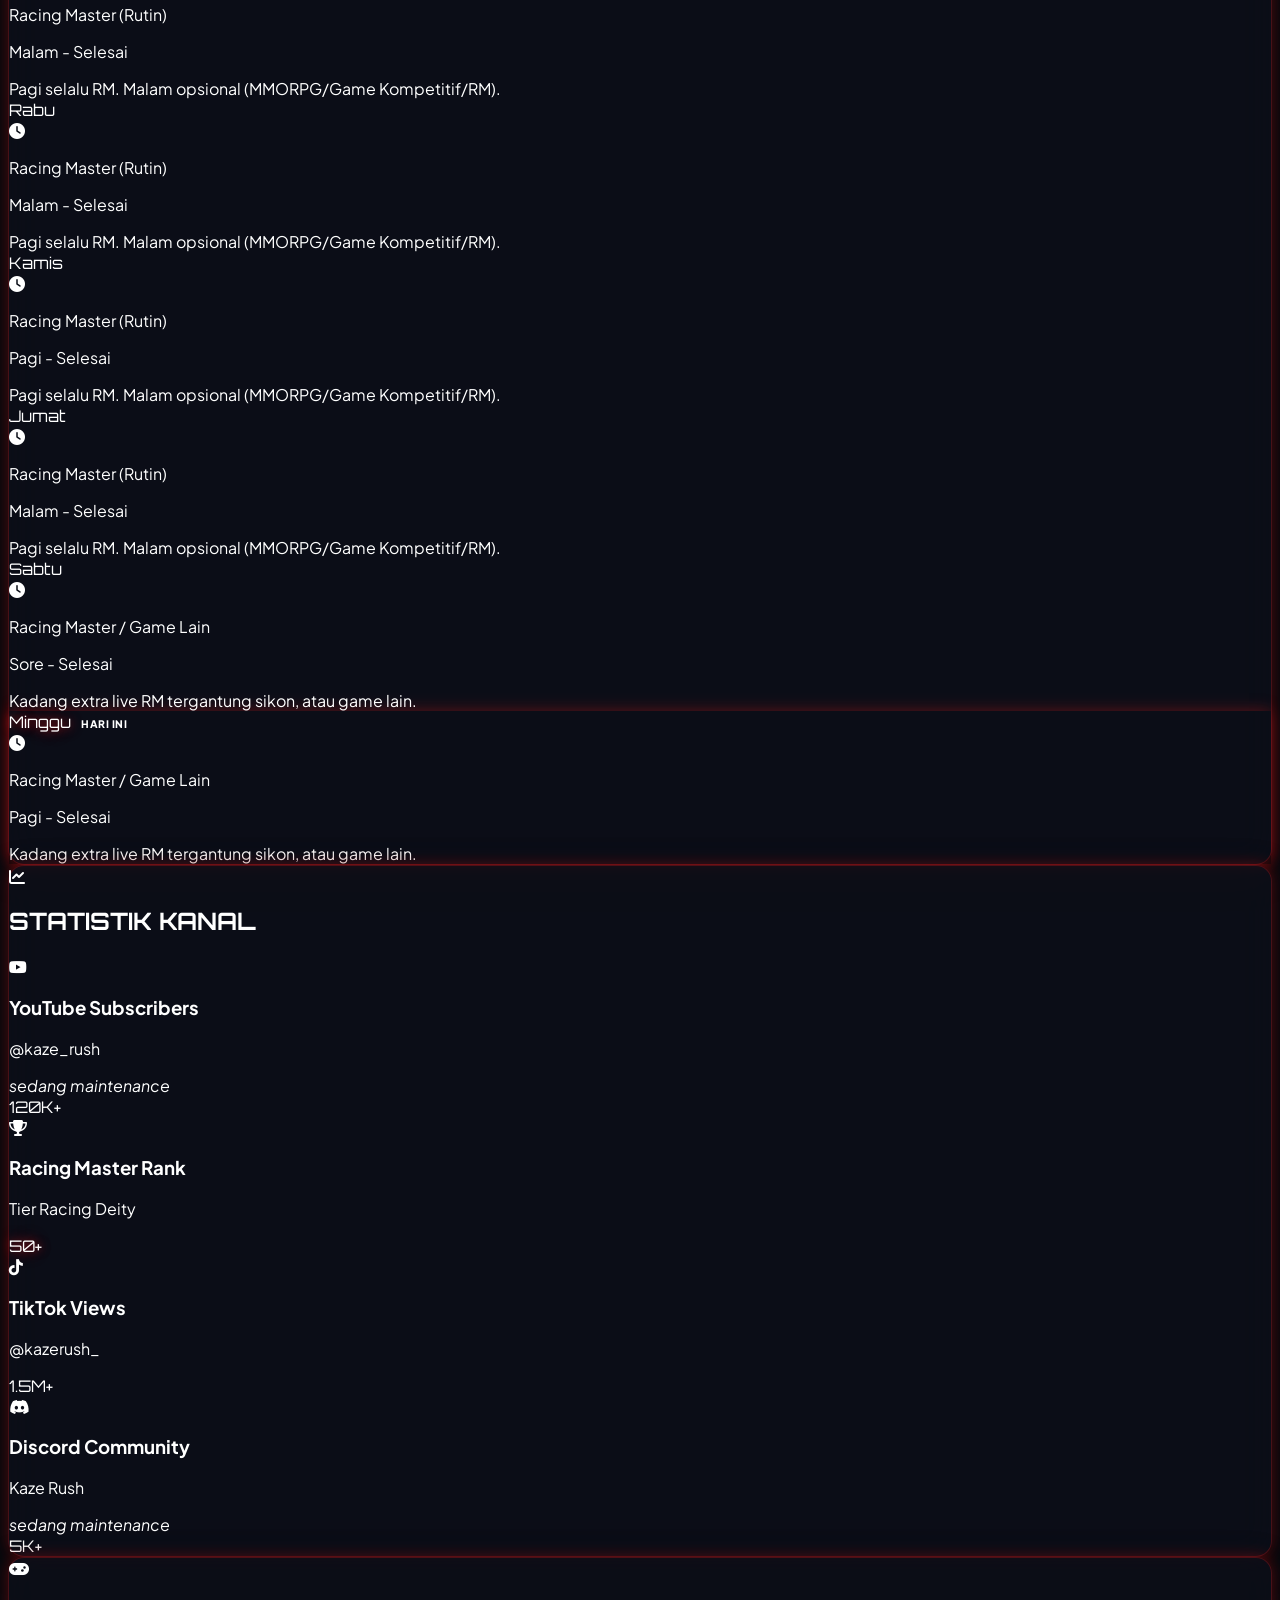
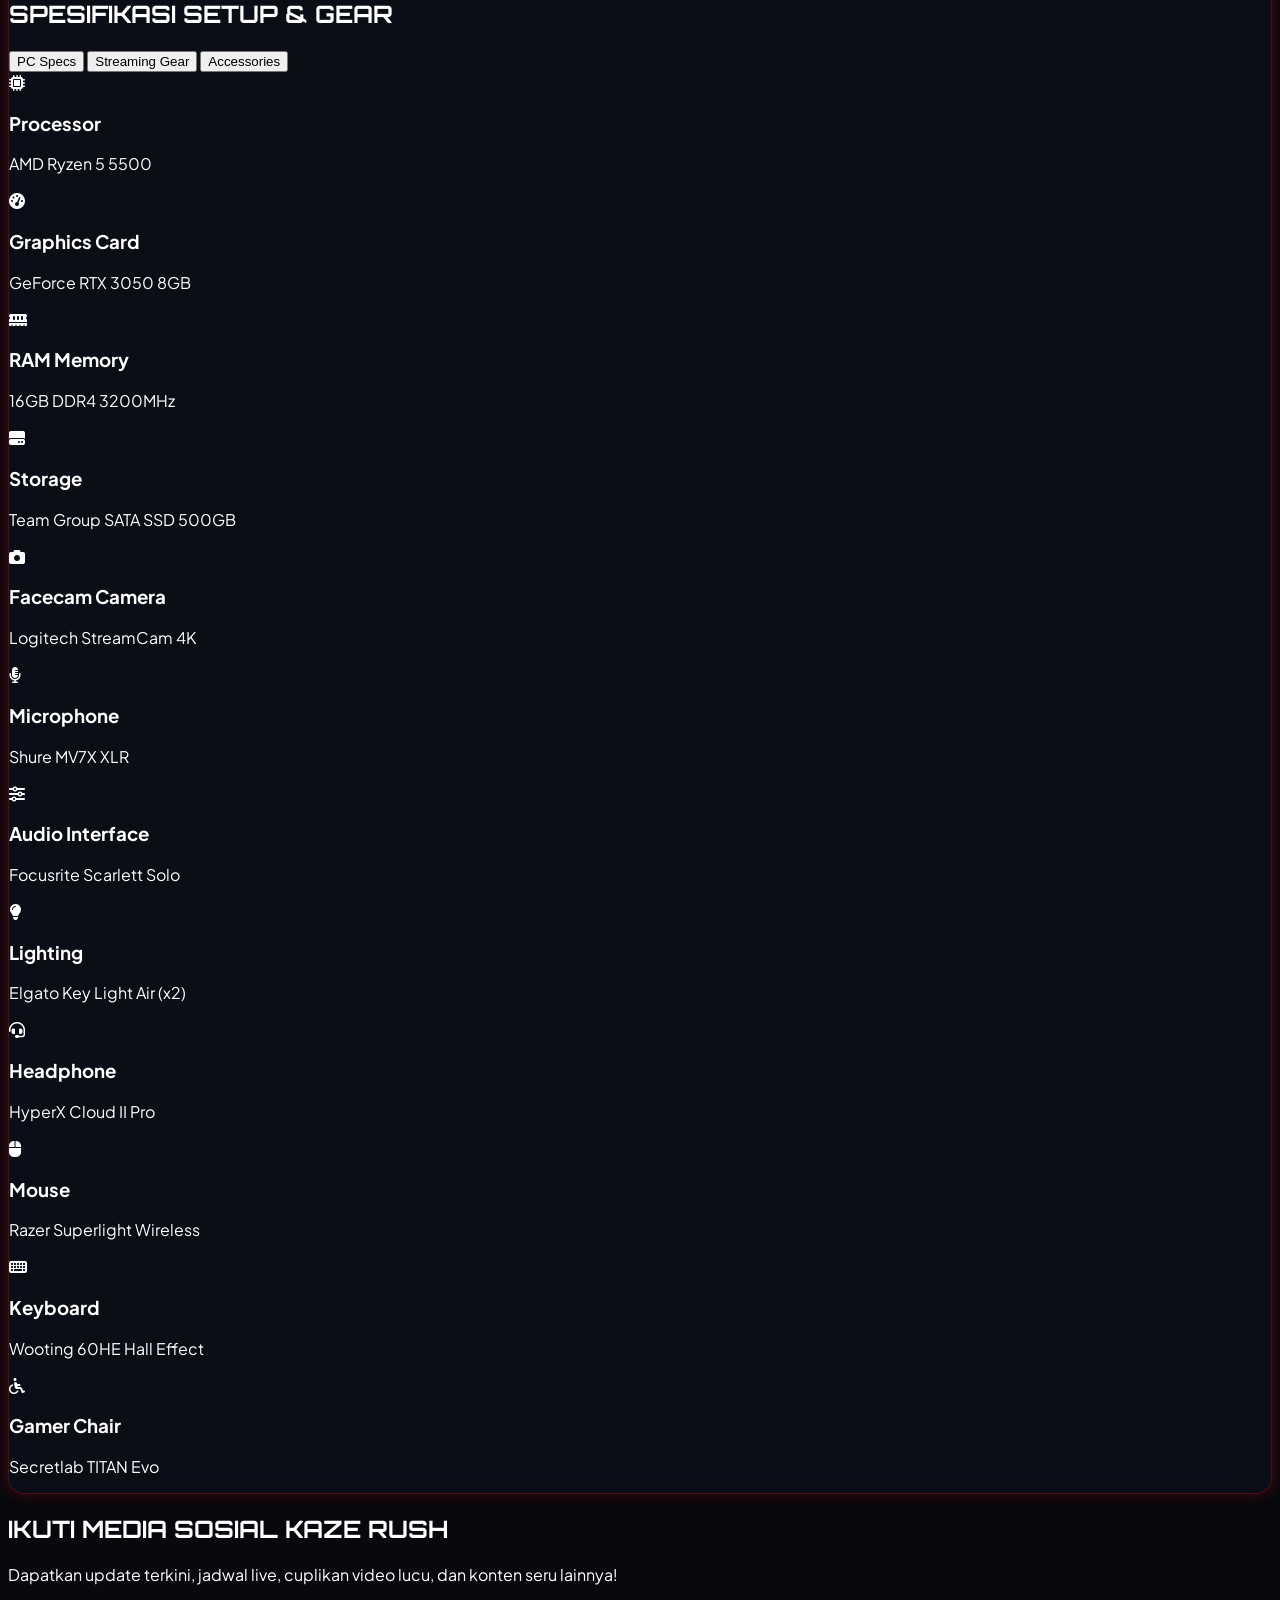
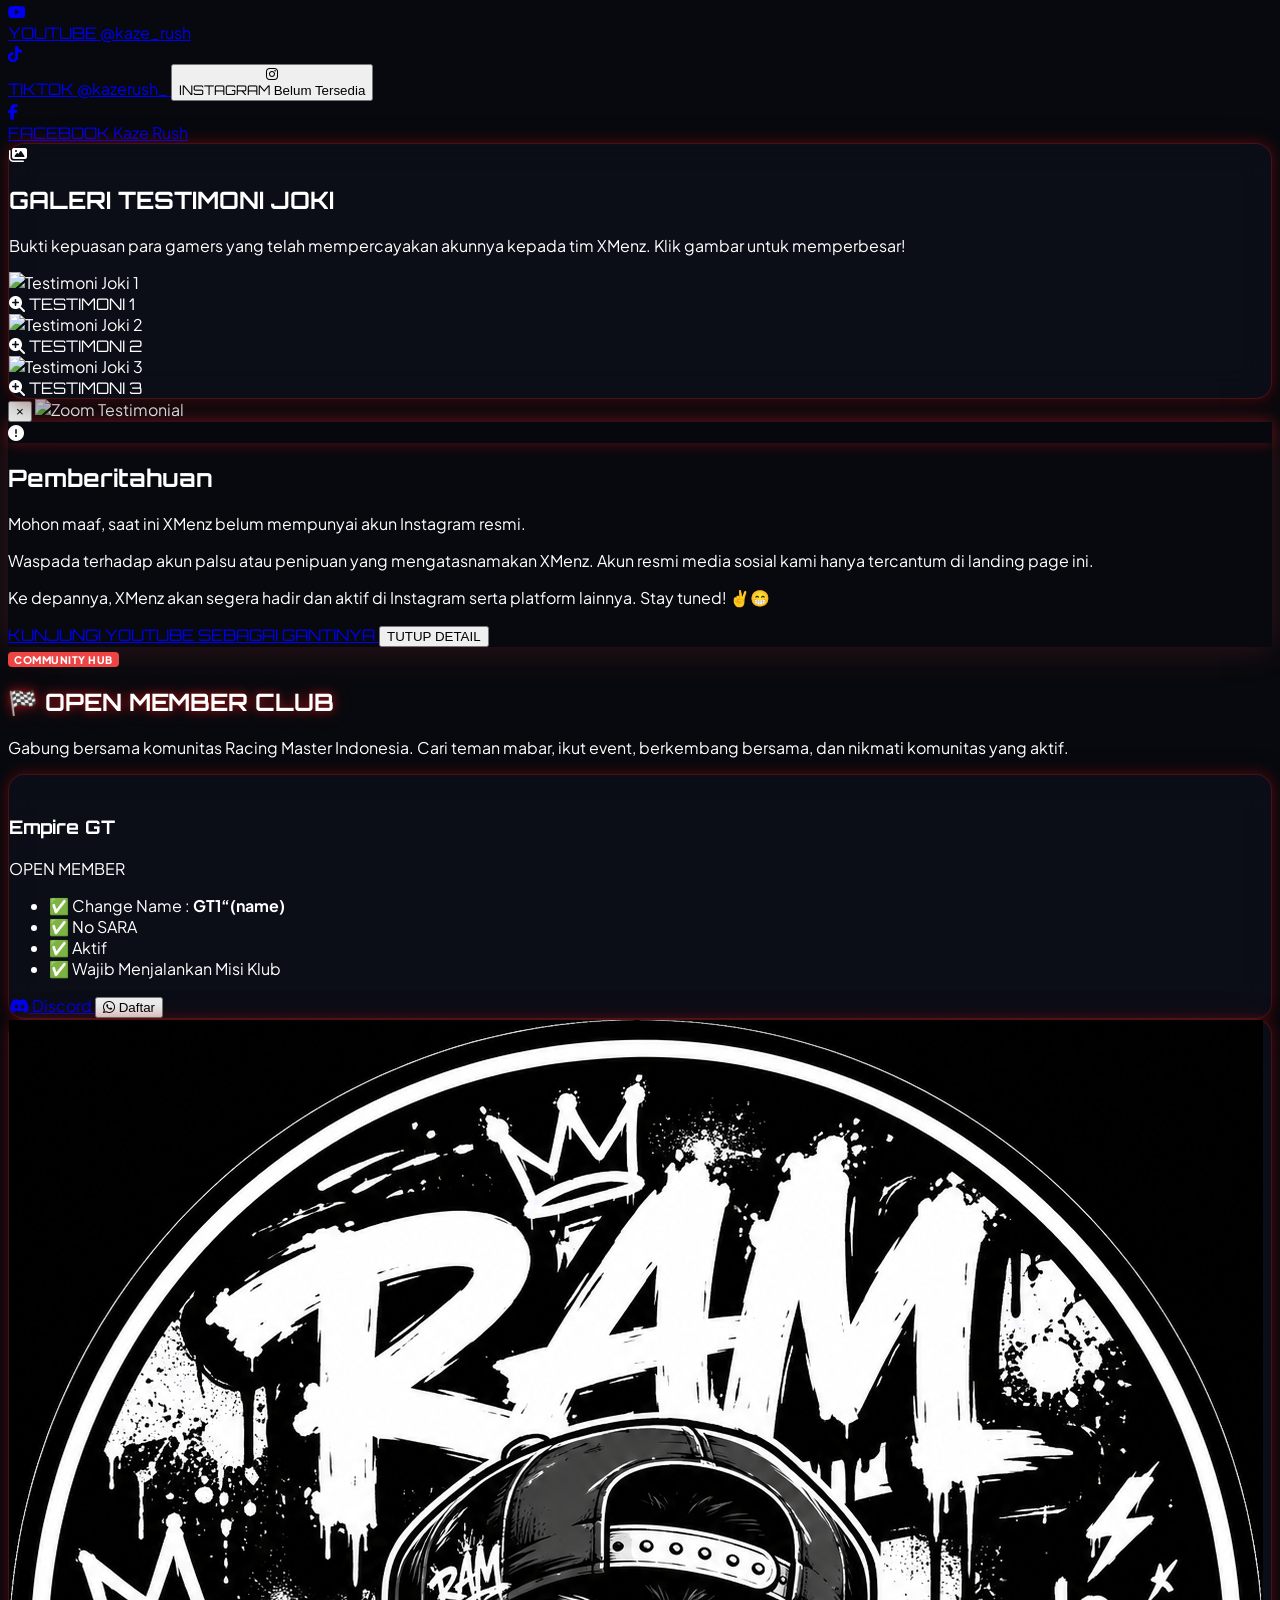
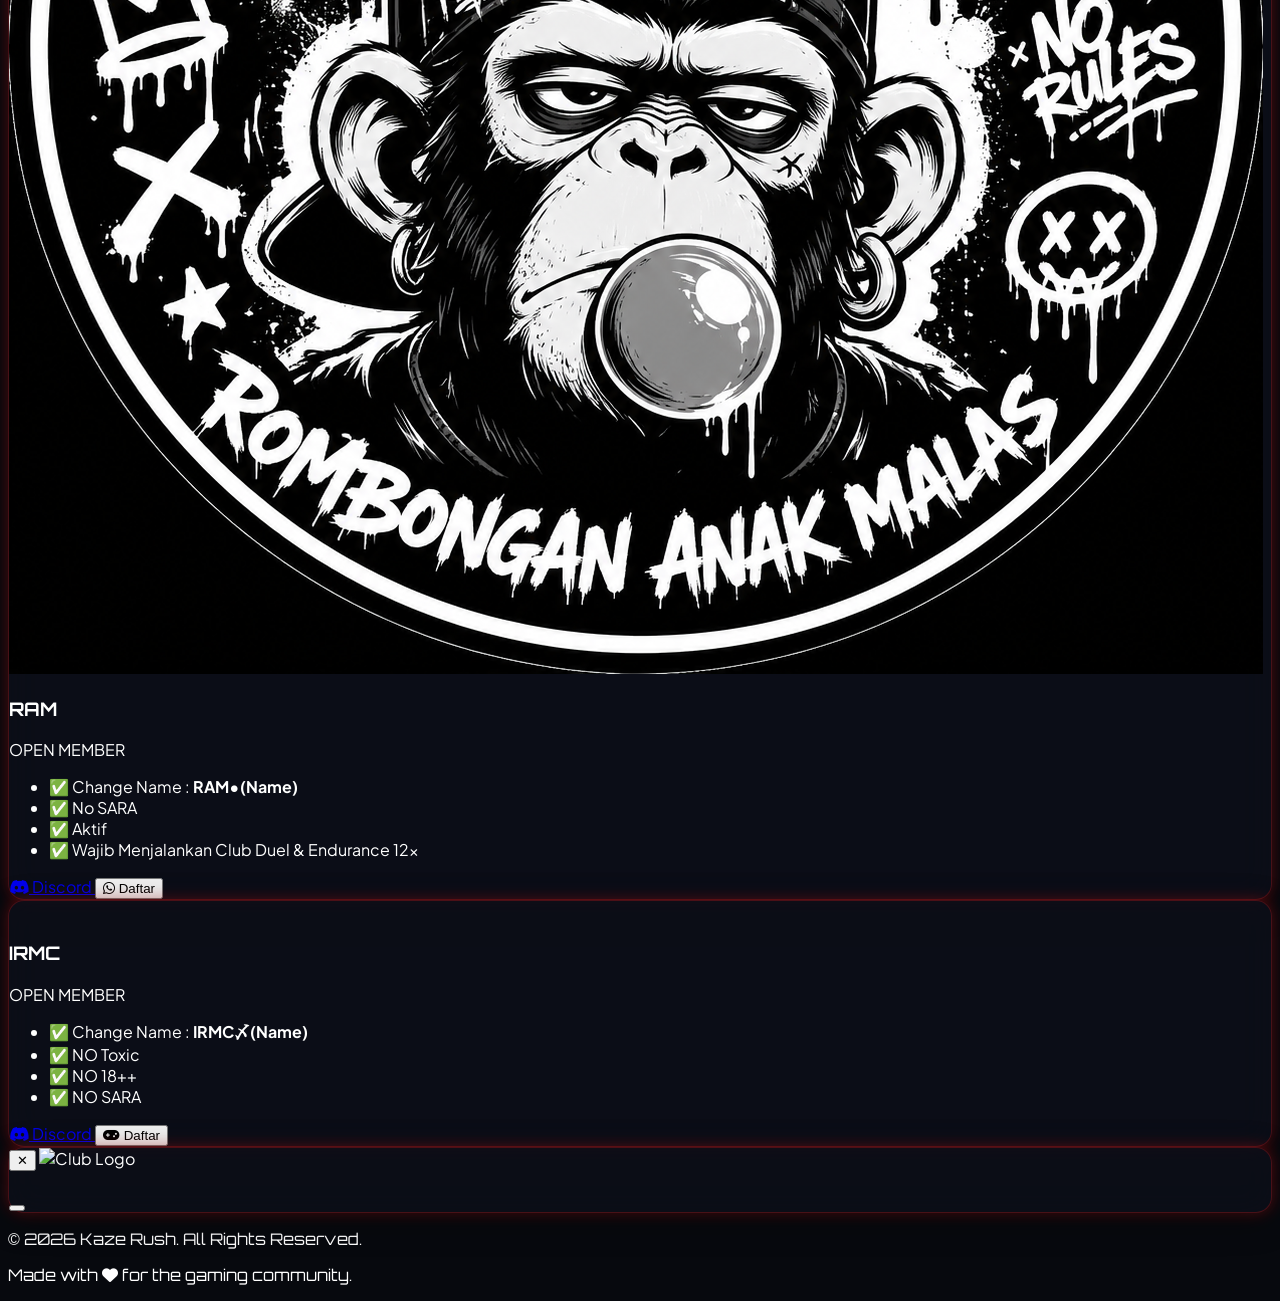
==== commit a2ac5231: "docs: tambah club RAM" ====
--- a/index.html
+++ b/index.html
@@ -1267,6 +1267,54 @@
             </div>
           </div>
 
+          <!-- RAM -->
+          <div class="cyber-card p-7 flex flex-col justify-between">
+            <div>
+              <div class="flex items-center mb-5">
+                <img
+                  src="assets/img/ram.png"
+                  alt=""
+                  size="50"
+                  class="w-10 h-10 rounded-full border border-[var(--color-primary)]/30 mr-3"
+                />
+                <h3 class="font-gaming text-2xl text-[var(--color-primary)]">
+                  RAM
+                </h3>
+
+                <span
+                  class="px-3 py-1 rounded-full text-xs border border-green-400/40 bg-green-400/10 text-green-400 ml-auto"
+                >
+                  OPEN MEMBER
+                </span>
+              </div>
+
+              <ul class="space-y-3 text-sm text-gray-300">
+                <li>✅ Change Name : <b>RAM•(Name)</b></li>
+                <li>✅ No SARA</li>
+                <li>✅ Aktif</li>
+                <li>✅ Wajib Menjalankan Club Duel & Endurance 12x</li>
+              </ul>
+            </div>
+
+            <div class="flex gap-3 mt-8">
+              <a
+                href="https://discord.gg/DXaQmeC689"
+                target="_blank"
+                class="flex-1 cyber-btn text-center"
+              >
+                <i class="fa-brands fa-discord mr-2"></i>
+                Discord
+              </a>
+
+              <button onclick="openClubPopup('ram')" class="flex-1 cyber-btn">
+                <i class="fa-brands fa-whatsapp mr-2"></i>
+
+                <!-- <i class="fa-solid fa-gamepad mr-2"></i> -->
+                Daftar
+              </button>
+            </div>
+          </div>
+
           <!-- IRMC -->
           <div class="cyber-card p-7 flex flex-col justify-between hidden">
             <div>
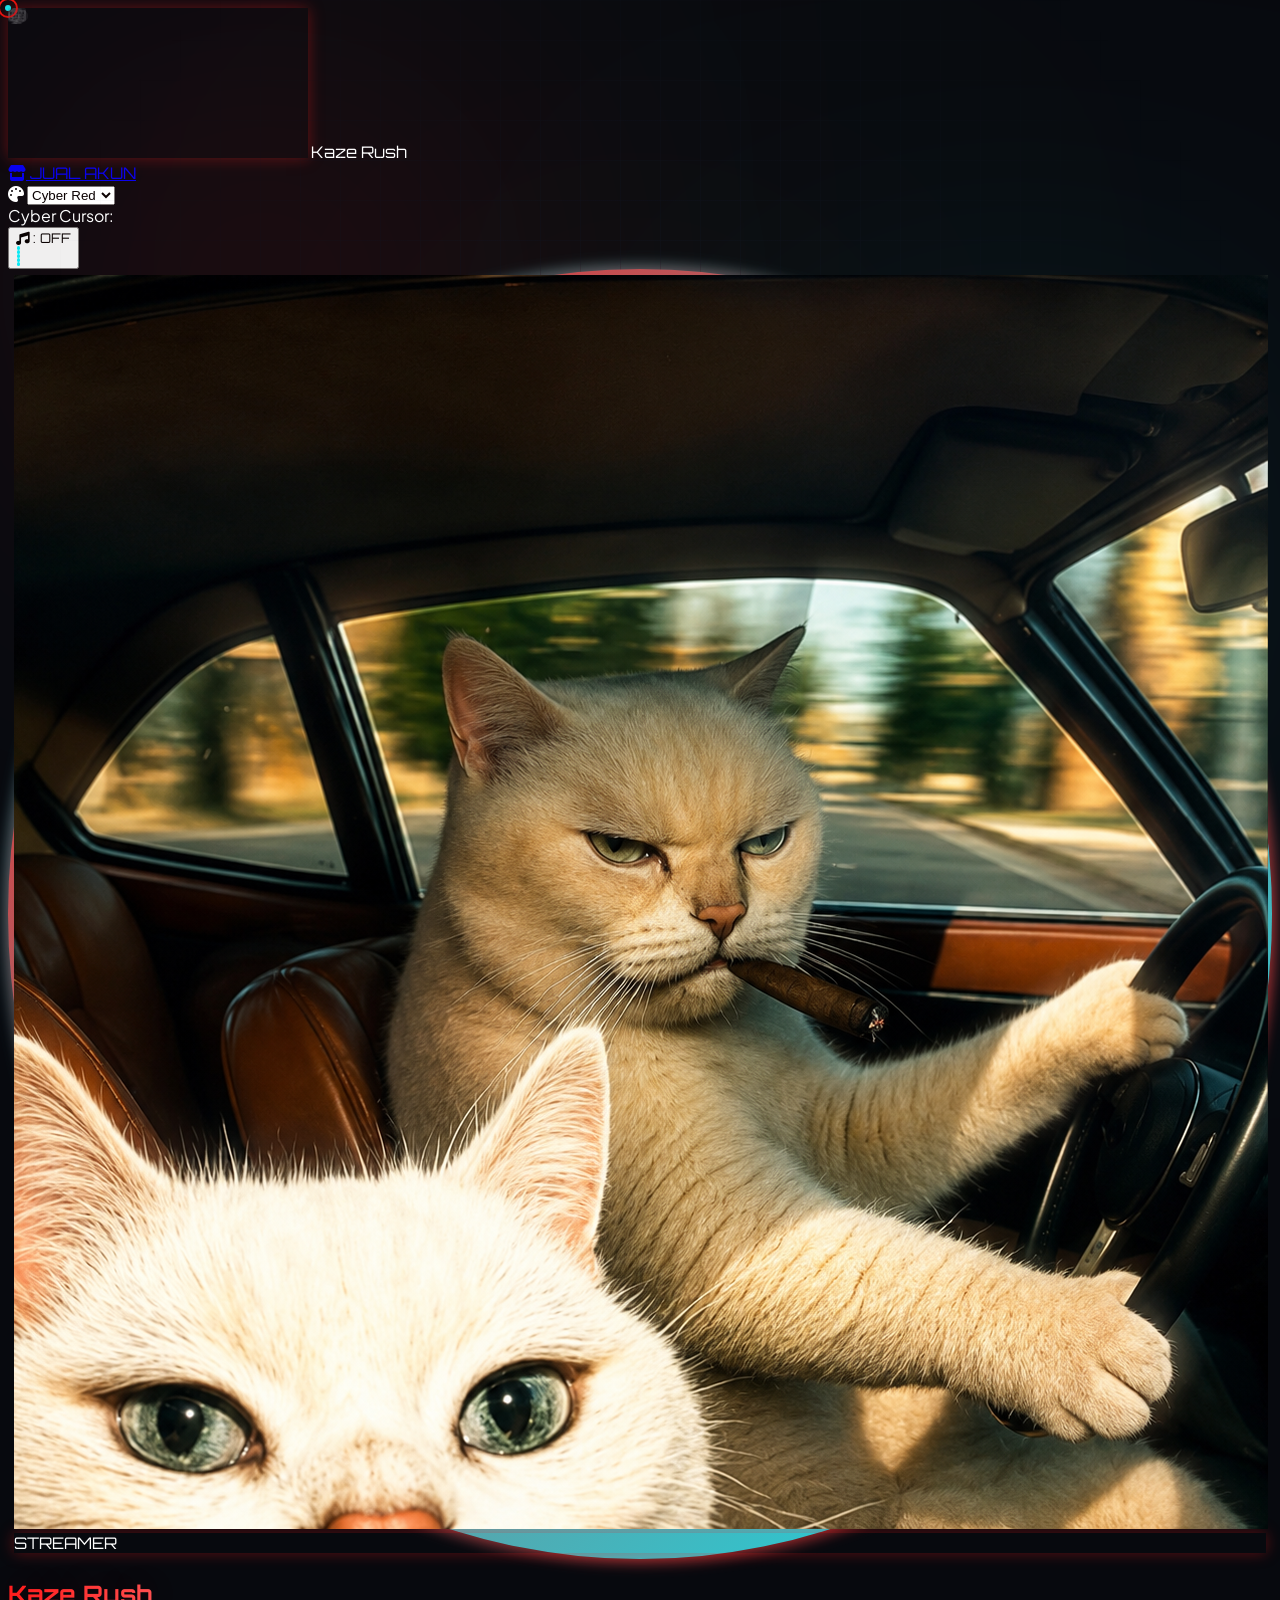
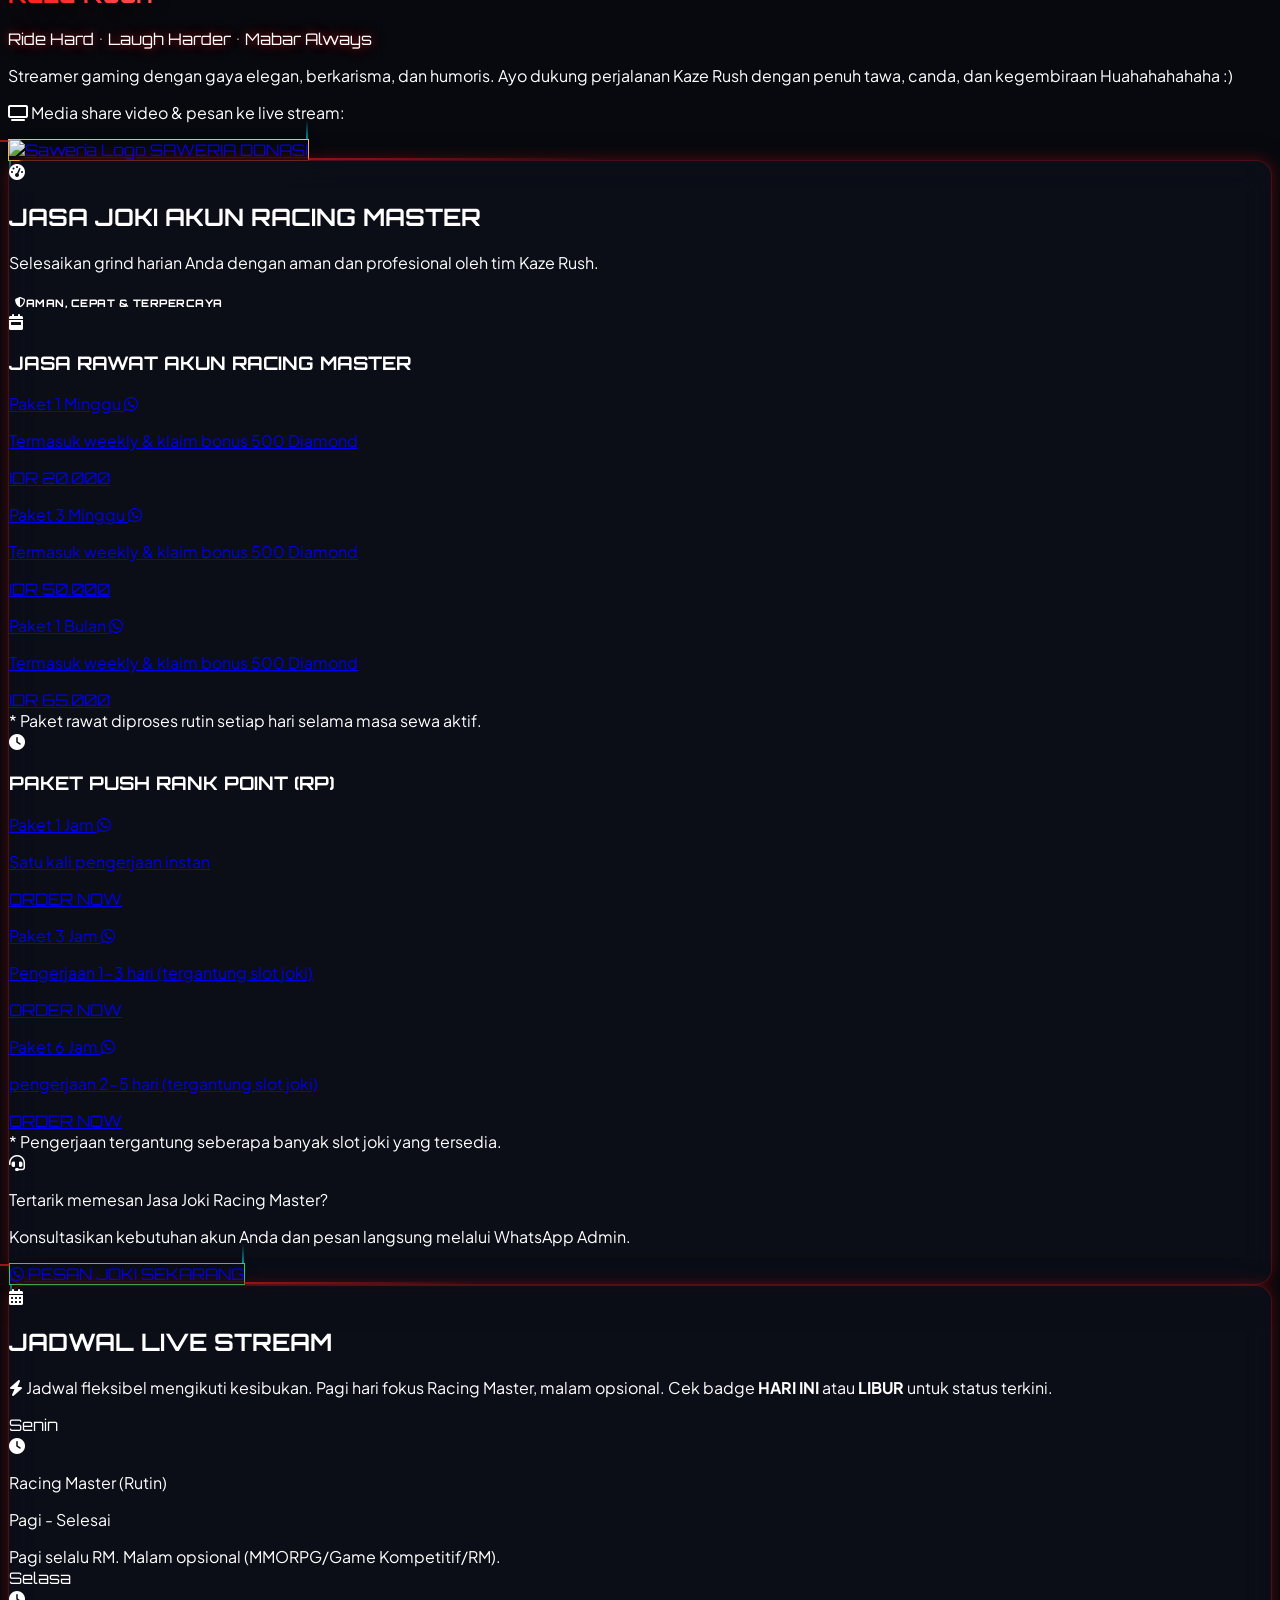
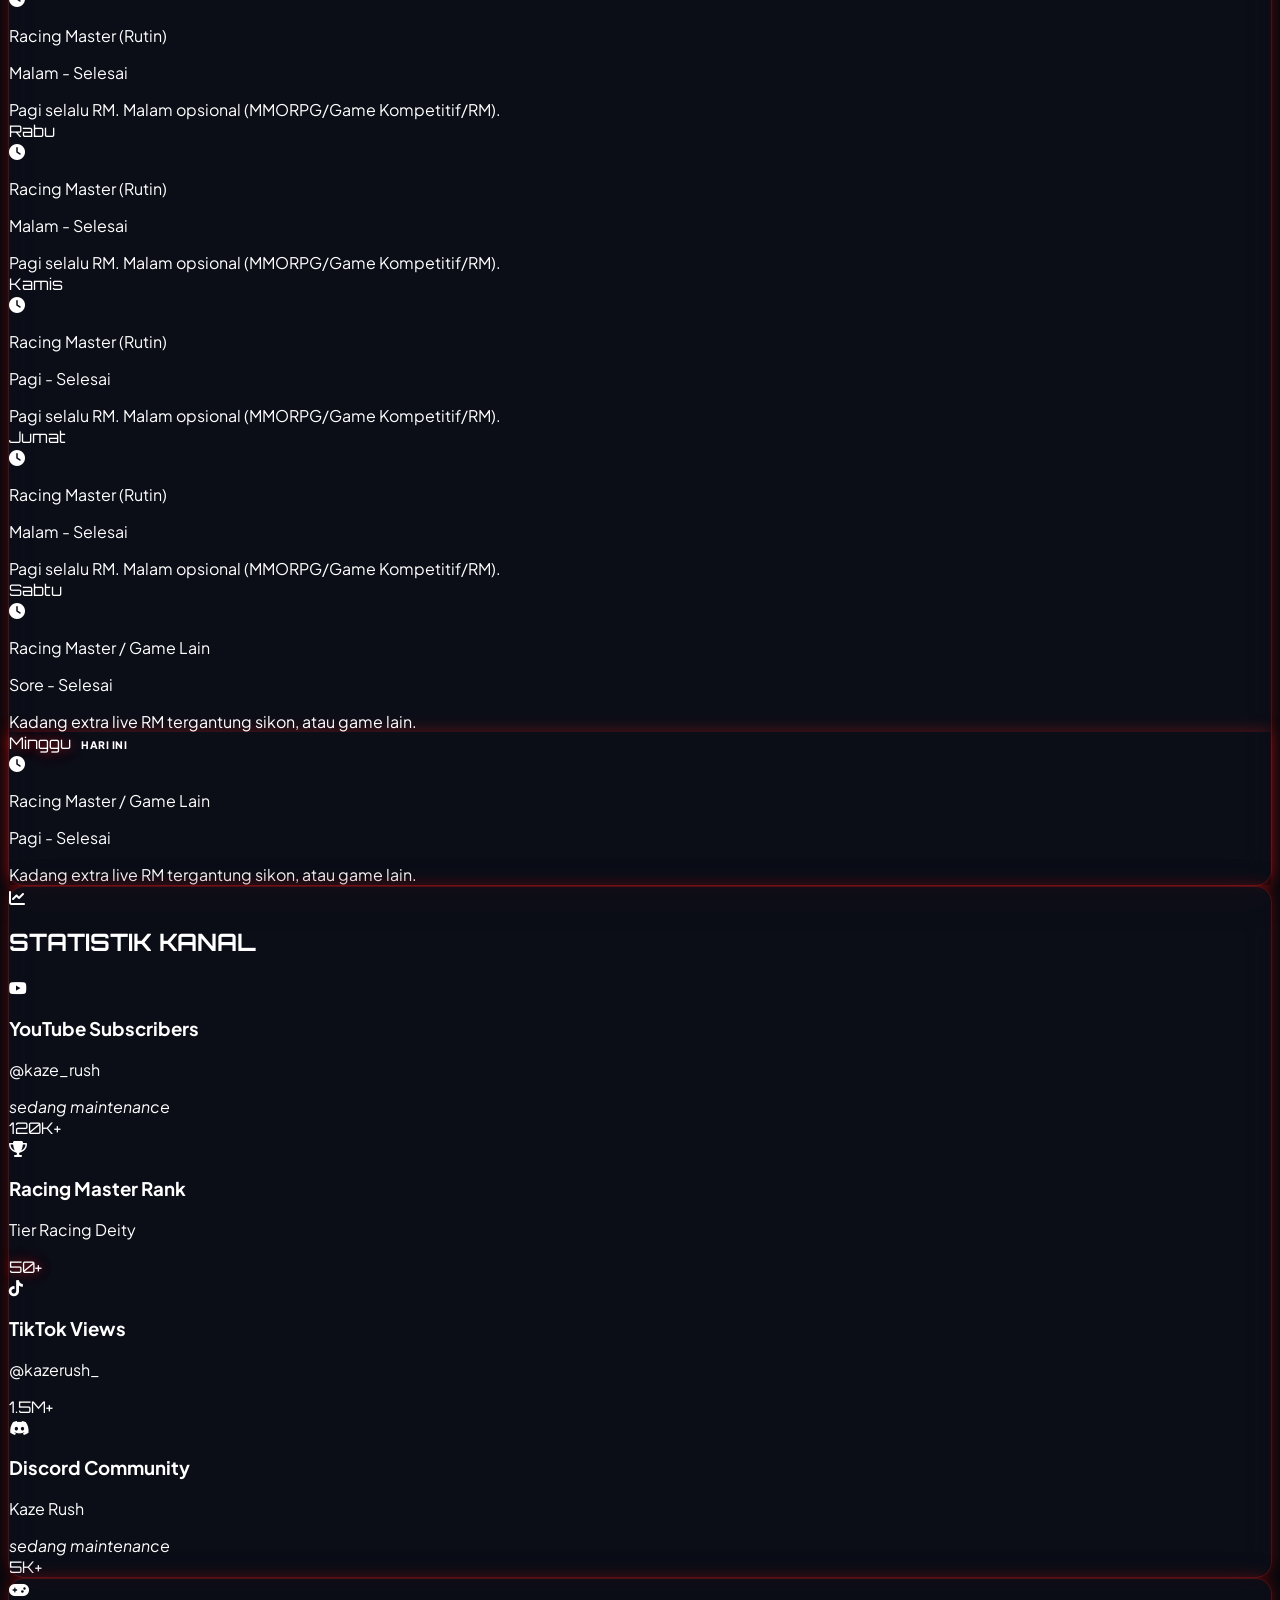
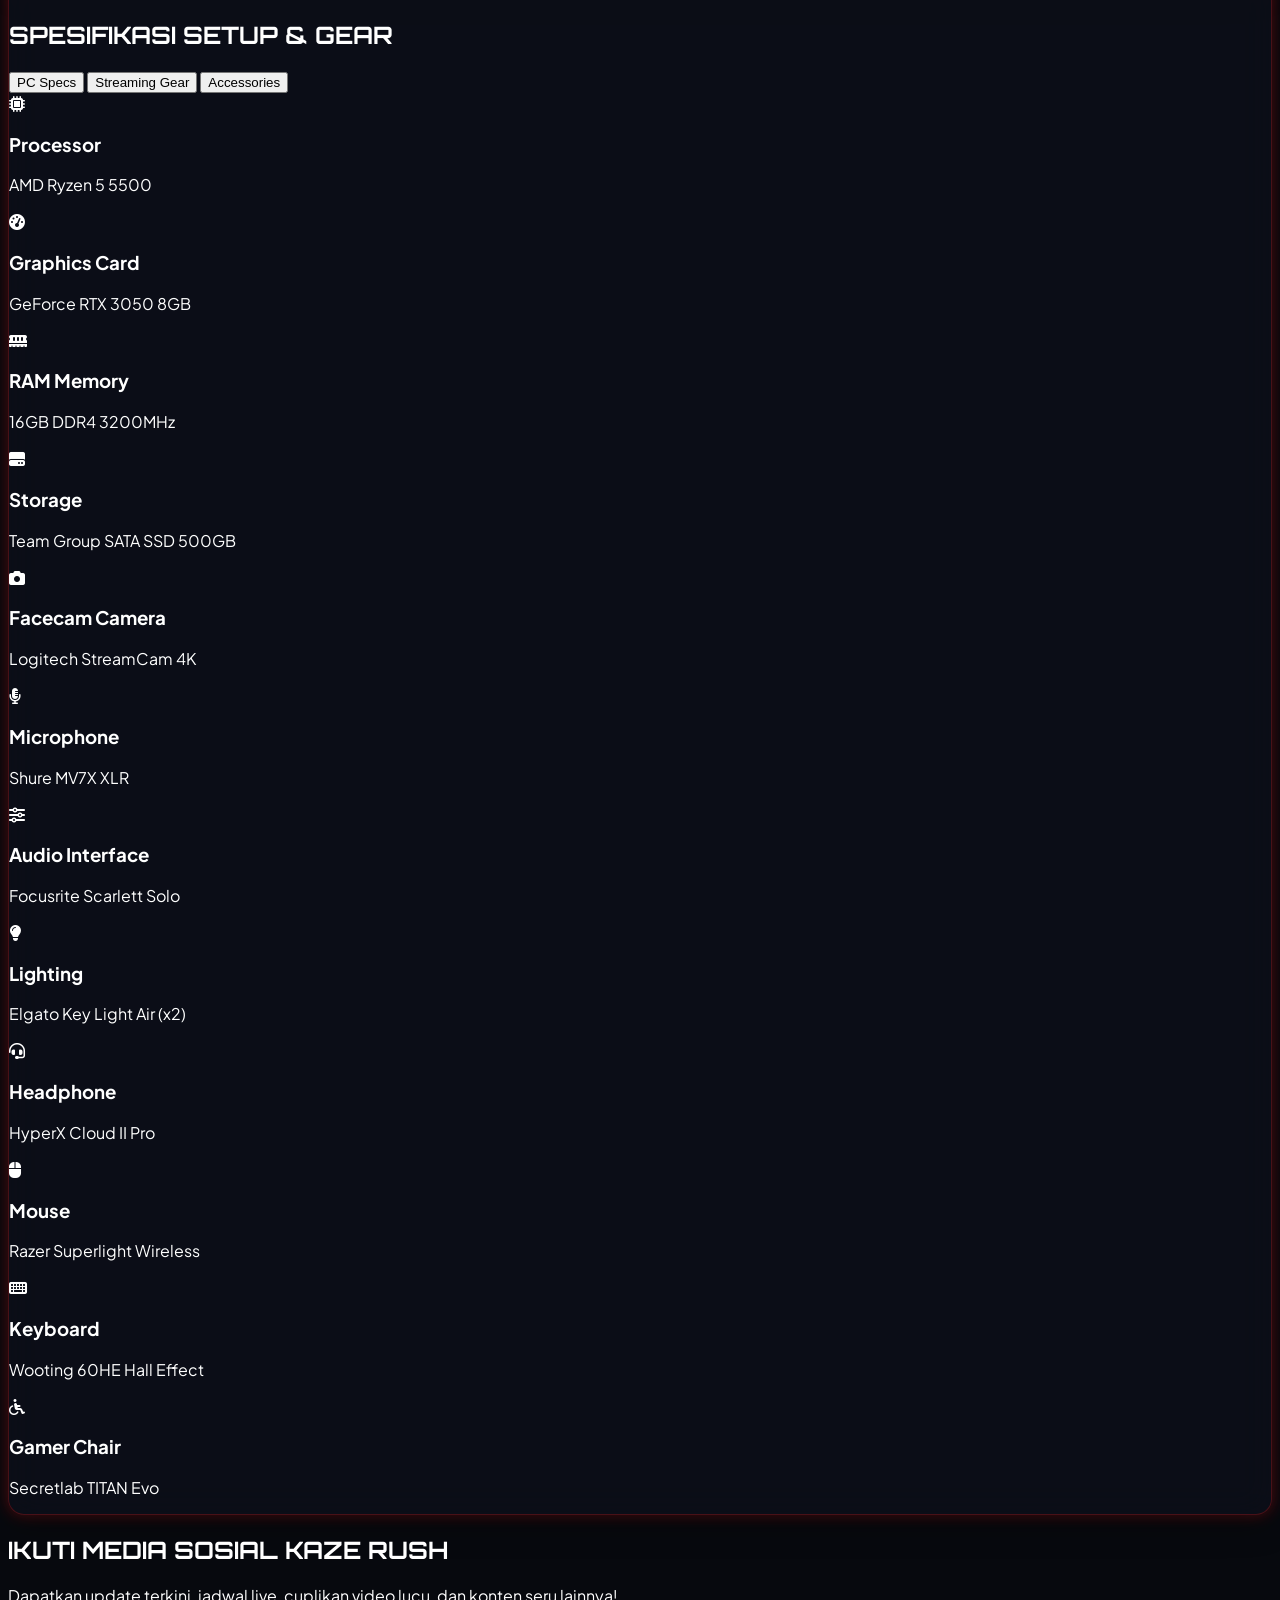
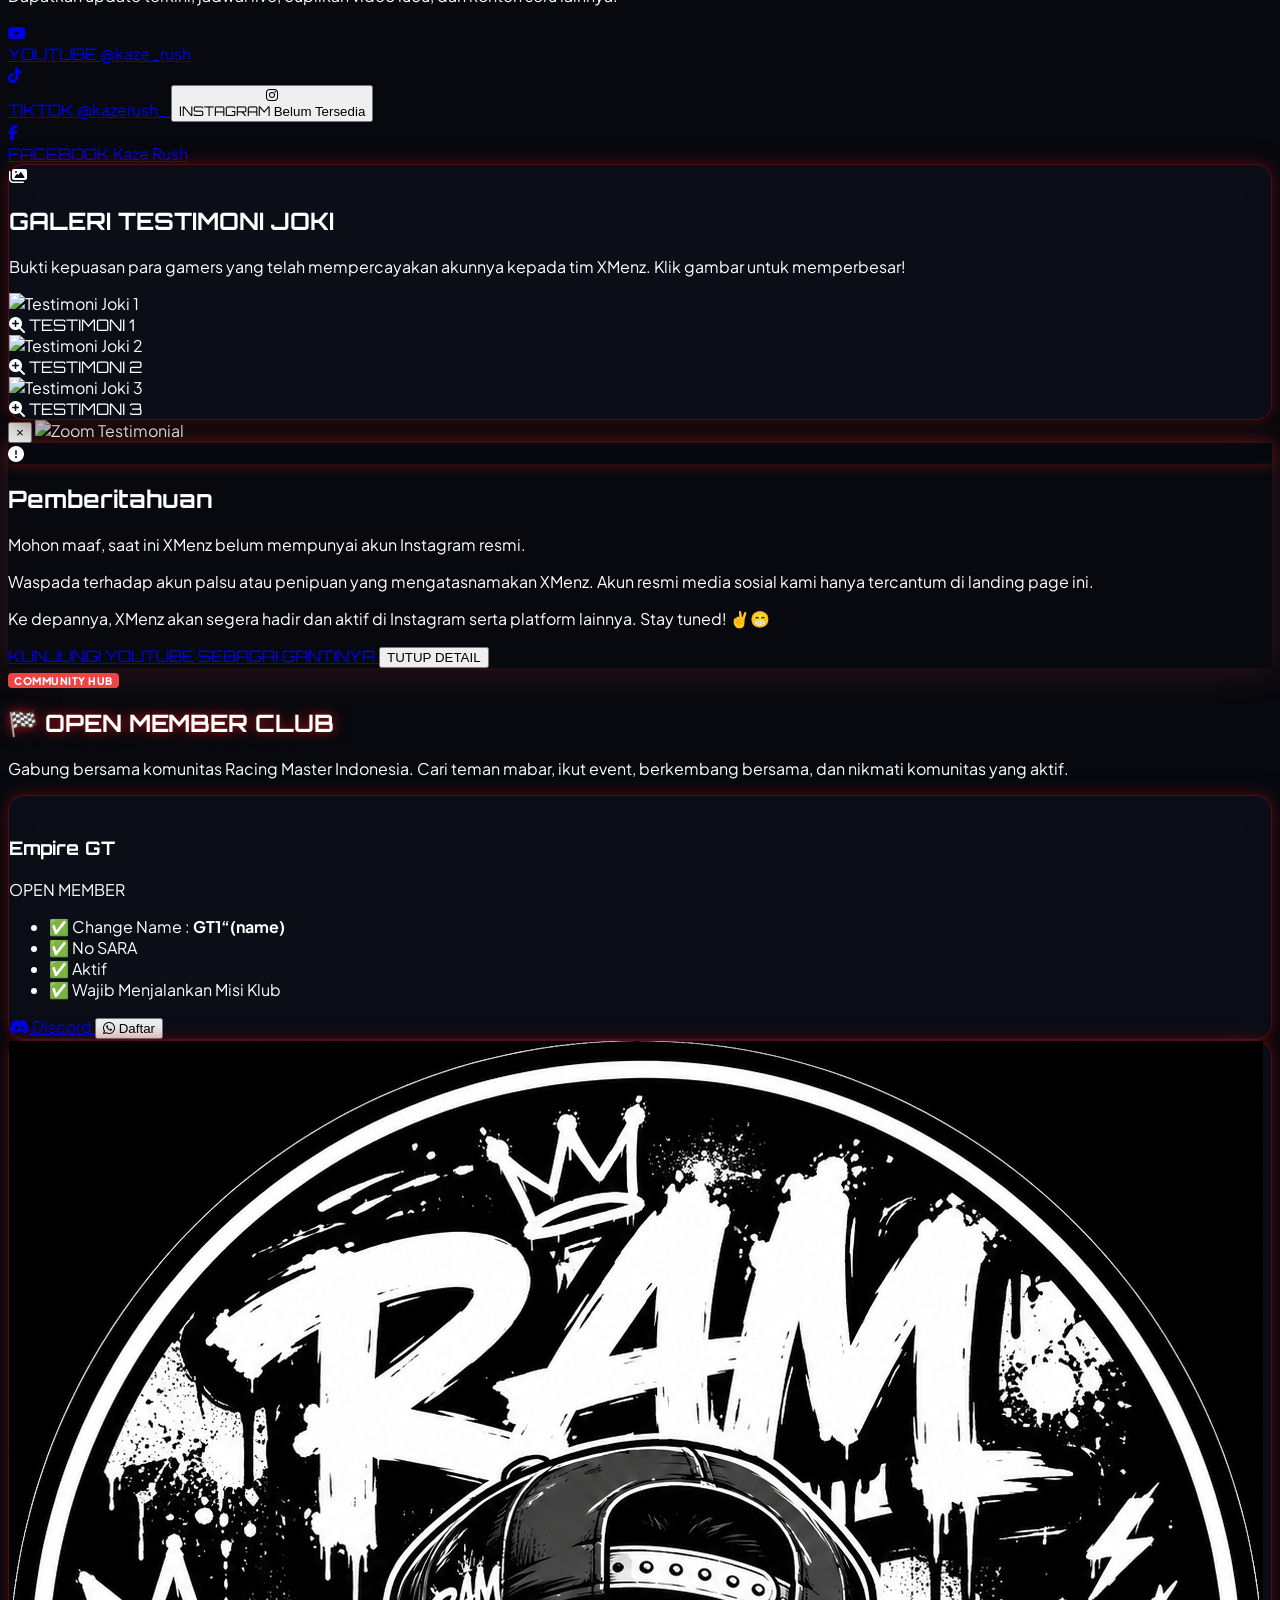
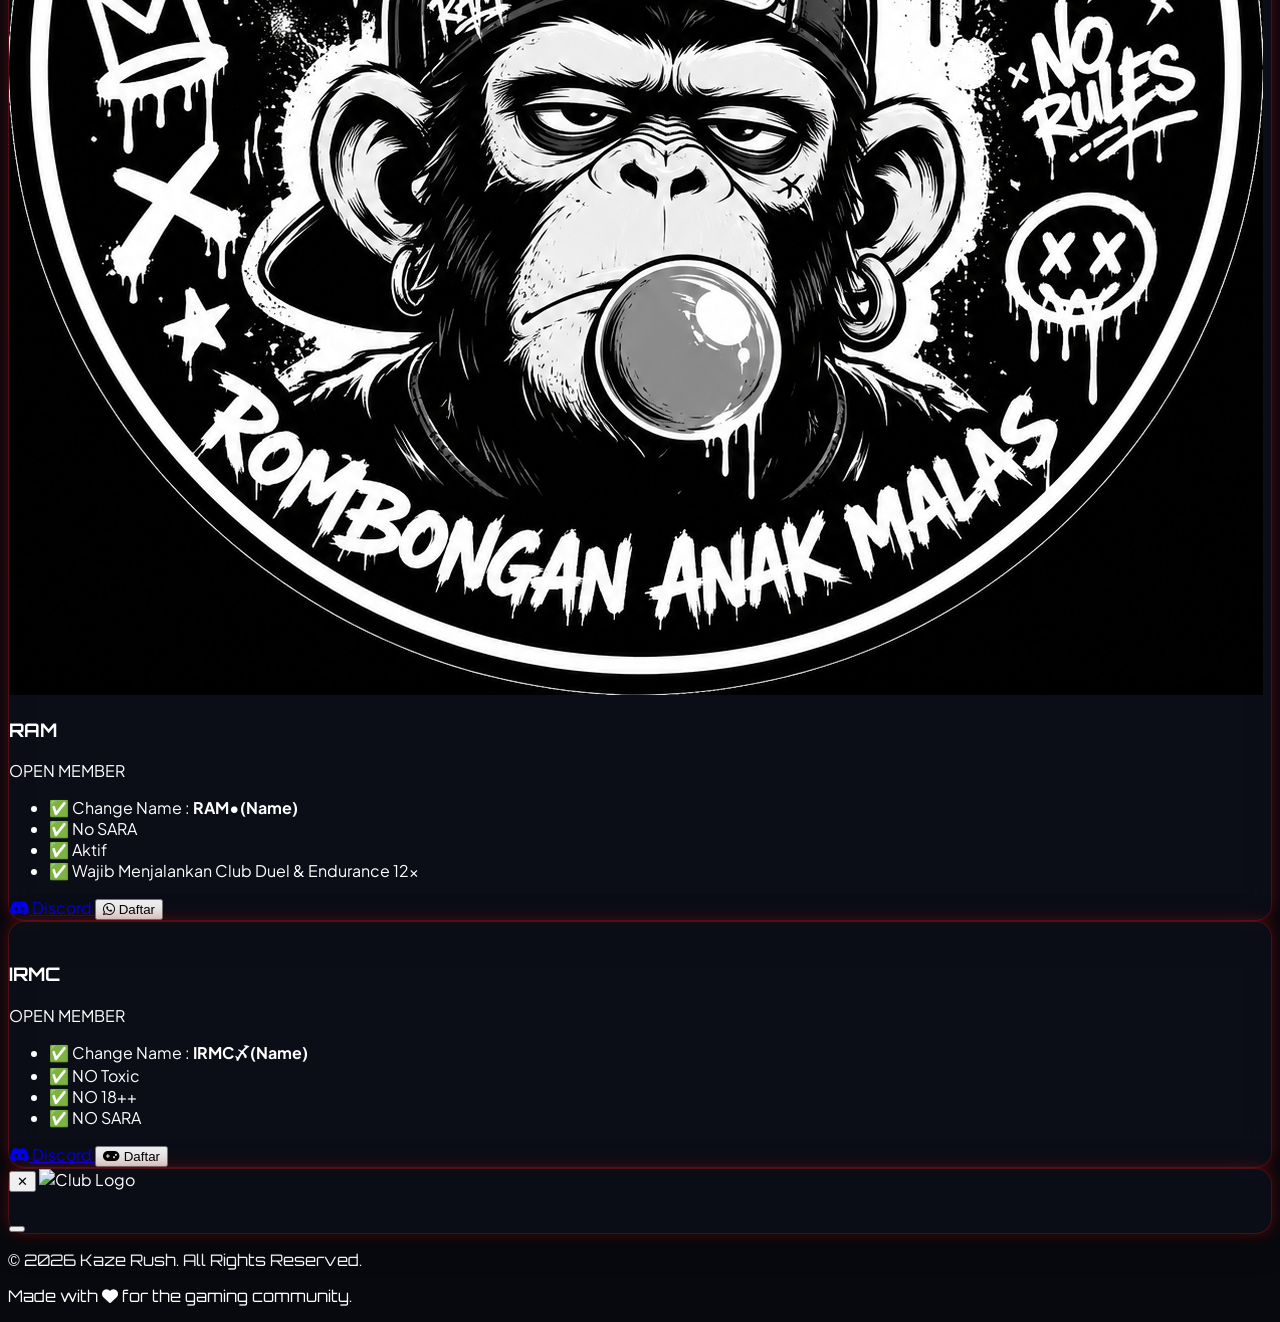
==== commit dcef7afb: "Menambahkan listing akun baru dan galeri untuk game Racing Master, lengkap dengan struktur HTML, gay" ====
--- a/index.html
+++ b/index.html
@@ -102,9 +102,18 @@
         <span
           title="Angin. Ngebut, adrenalin, kompetitif, dan penuh tawa. Itulah Kaze Rush."
           class="font-gaming font-black text-sm tracking-widest bg-gradient-to-r from-white to-gray-400 bg-clip-text text-transparent"
-          >Kaze <span class="hidden md:block">Rush</span></span
+          >Kaze <span class="hidden md:inline">Rush</span></span
         >
       </div>
+
+      <!-- Marketplace link -->
+      <a
+        href="/wtsrm/"
+        class="inline-flex items-center gap-2 px-3 py-2 rounded-xl border border-[var(--color-primary)]/30 bg-[var(--color-primary)]/10 text-[var(--color-primary)] hover:bg-[var(--color-primary)]/20 transition text-[10px] font-gaming font-bold tracking-wider"
+      >
+        <i class="fa-solid fa-store"></i>
+        JUAL AKUN
+      </a>
 
       <!-- Right: Settings & Synthesizer controls -->
       <div
@@ -1219,7 +1228,7 @@
 
         <div class="grid md:grid-cols-2 gap-8">
           <!-- Empire GT -->
-          <div class="cyber-card p-7 flex flex-col justify-between">
+          <div class="cyber-card p-7 flex flex-col justify-between hidden">
             <div>
               <div class="flex items-center mb-5">
                 <img
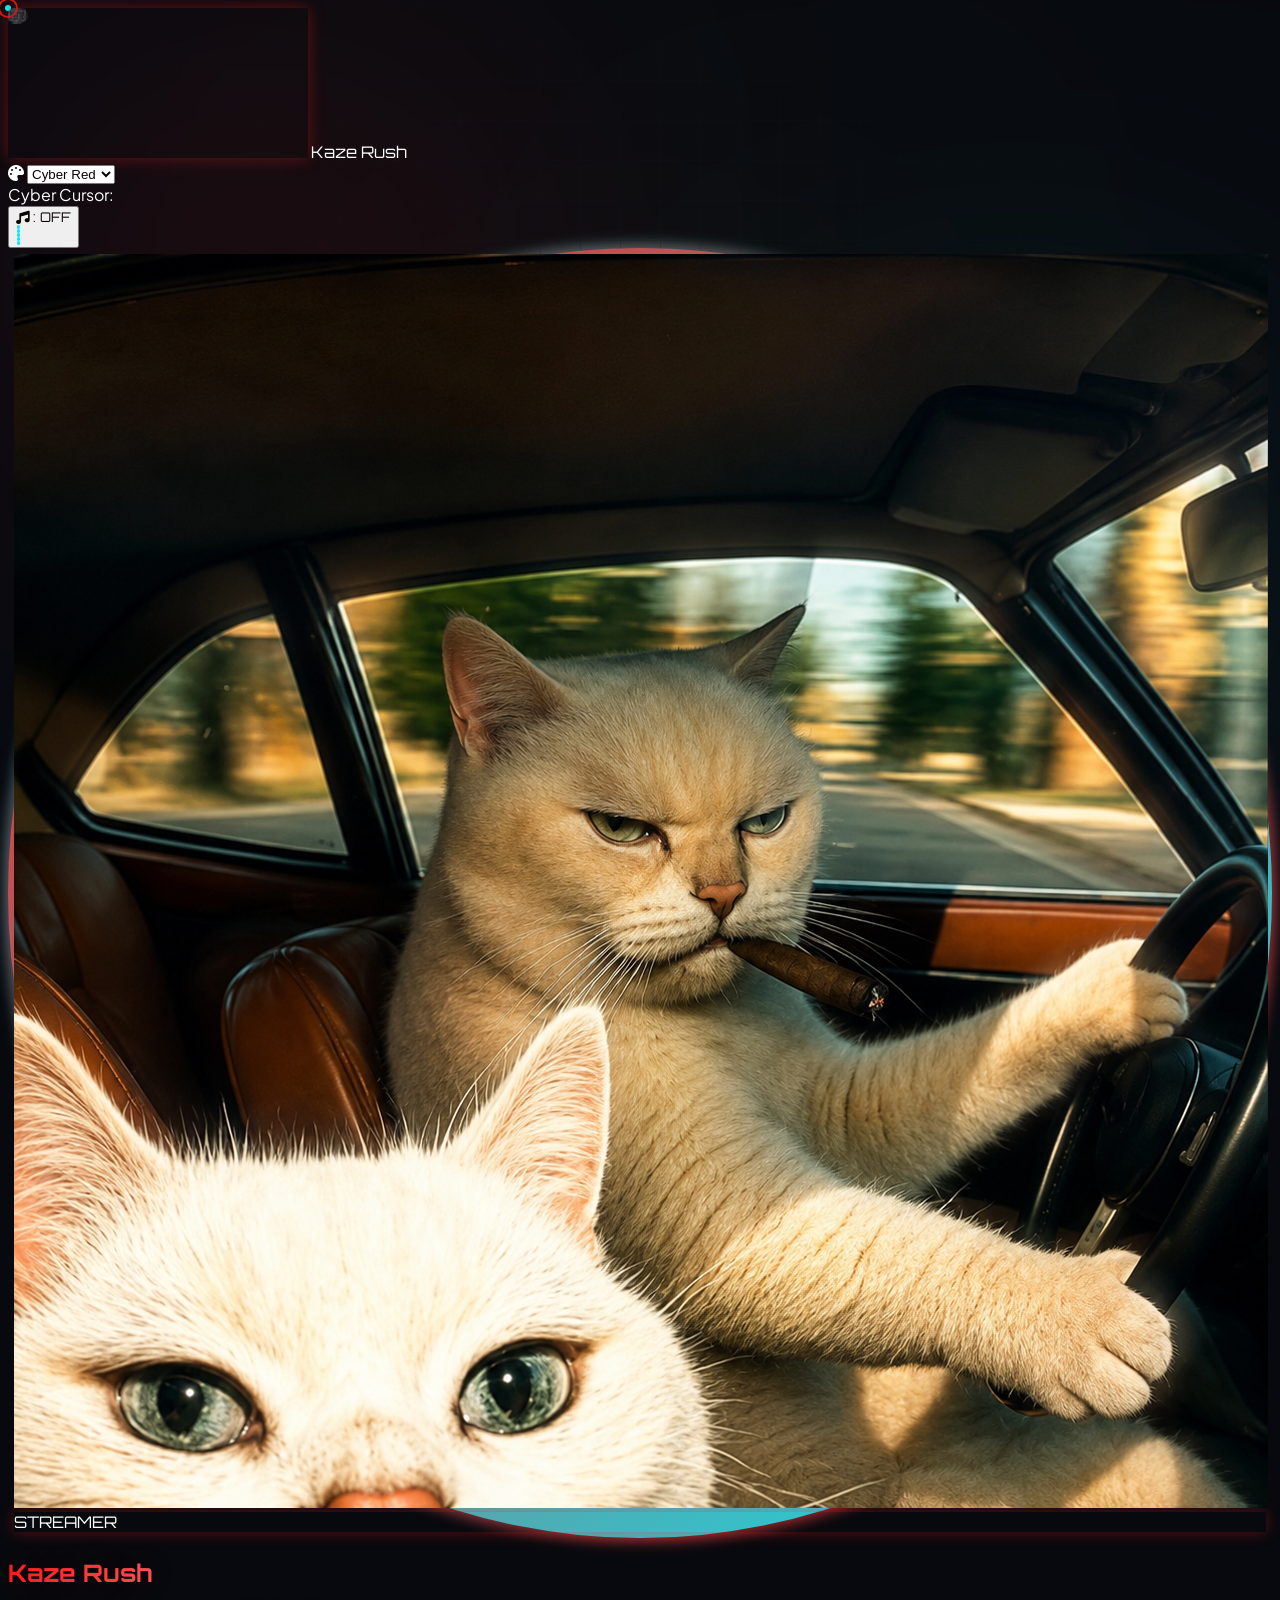
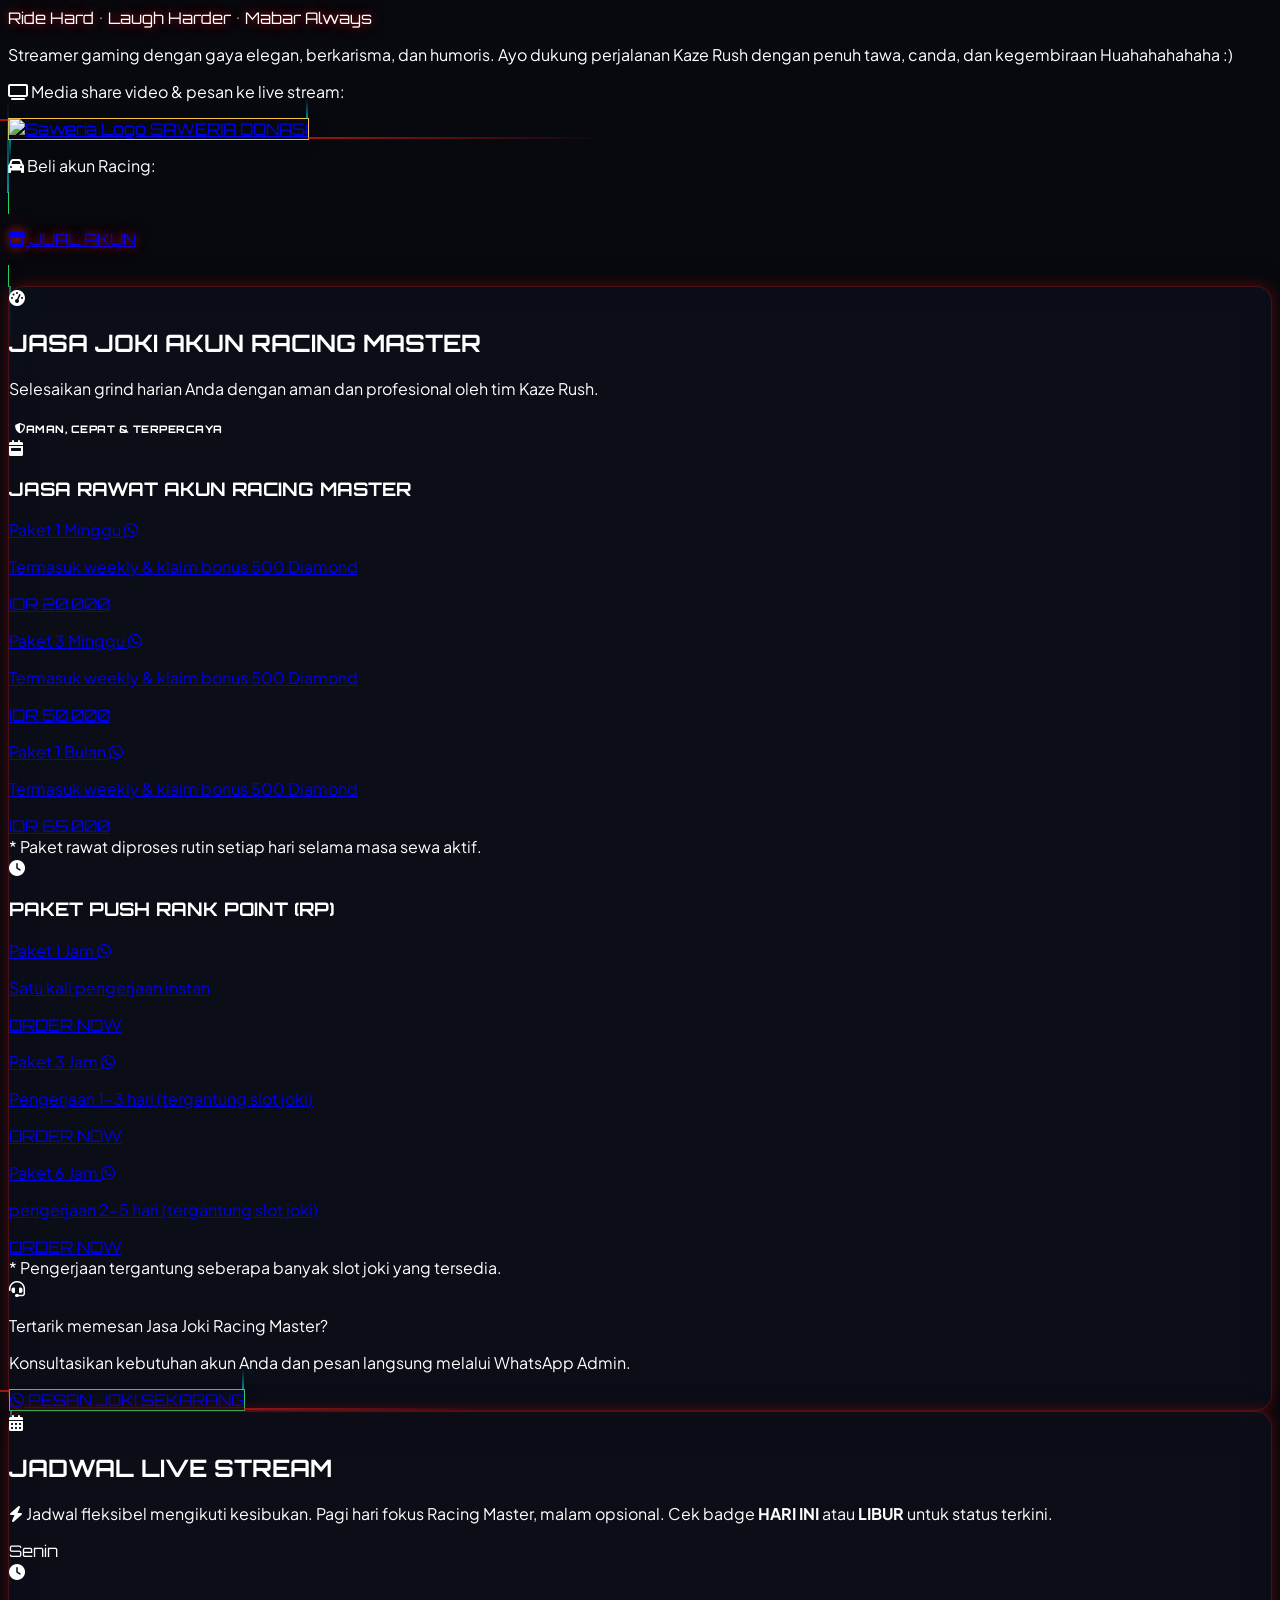
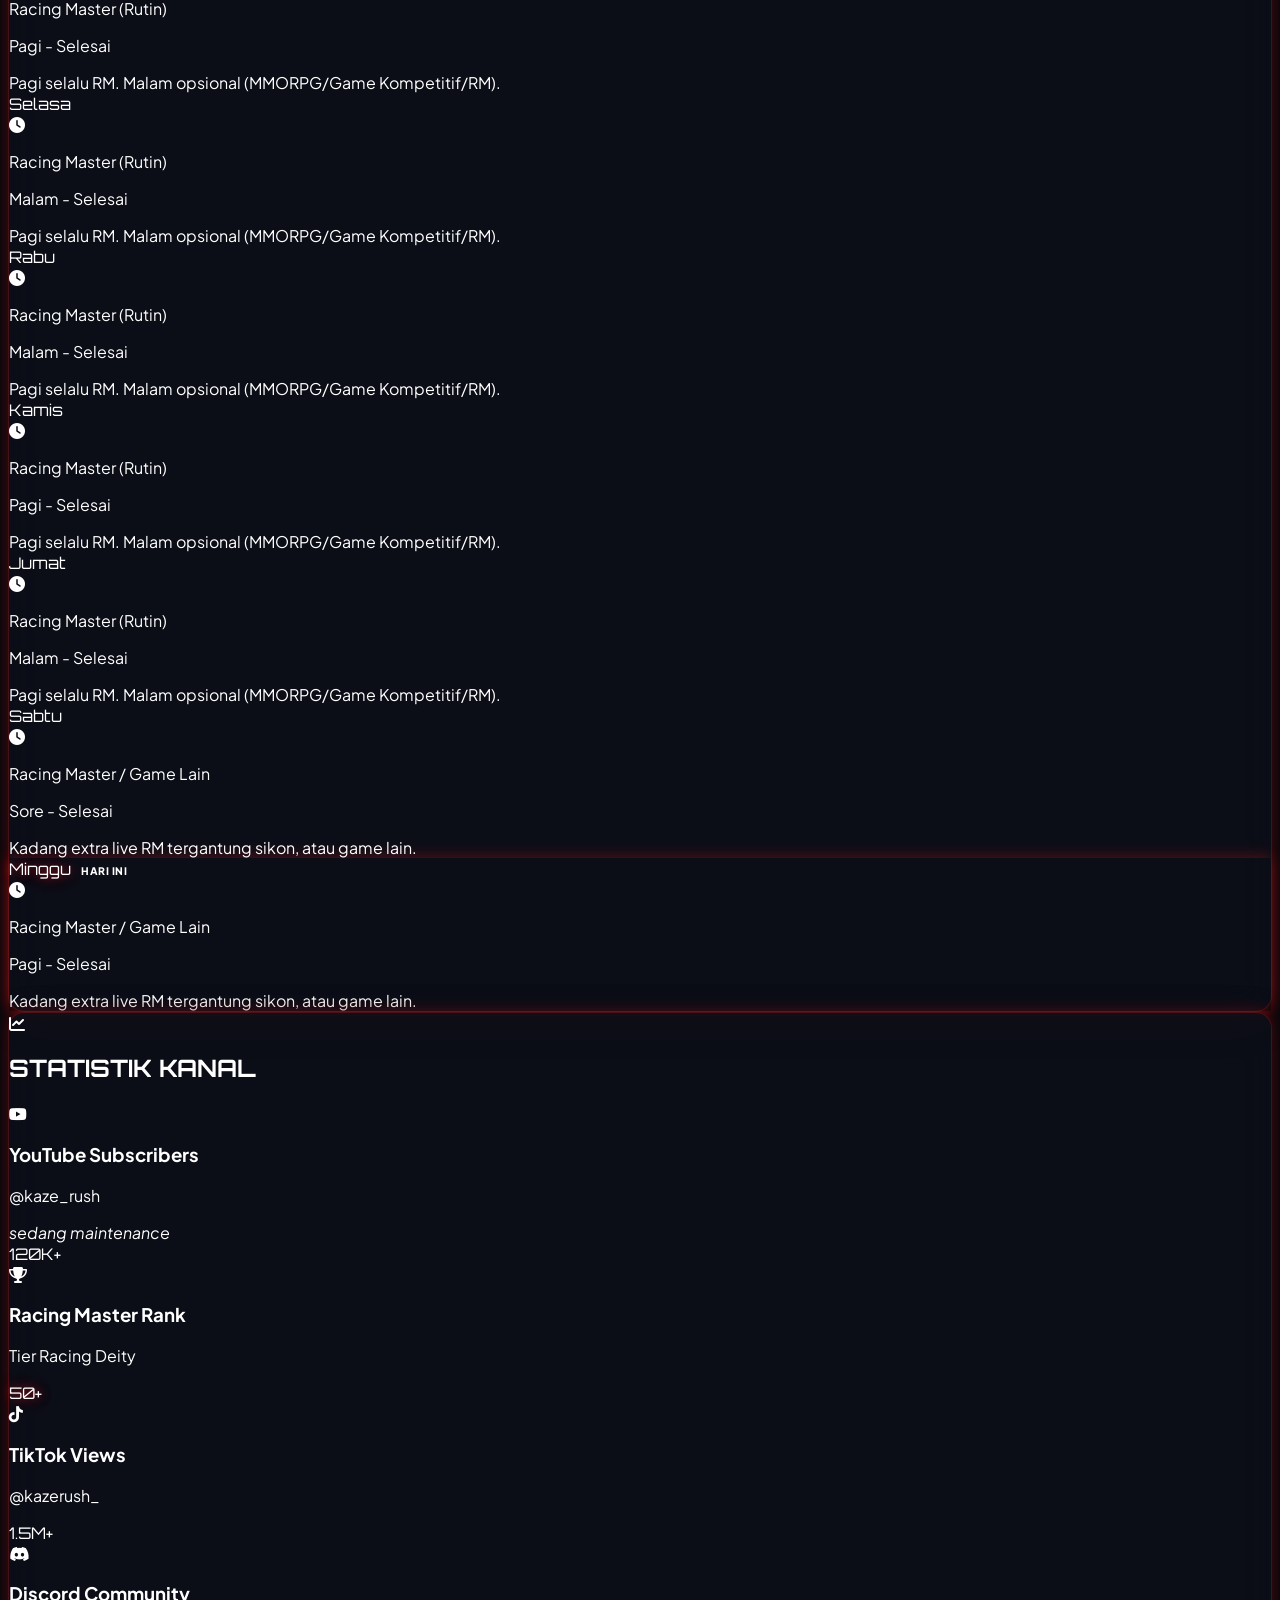
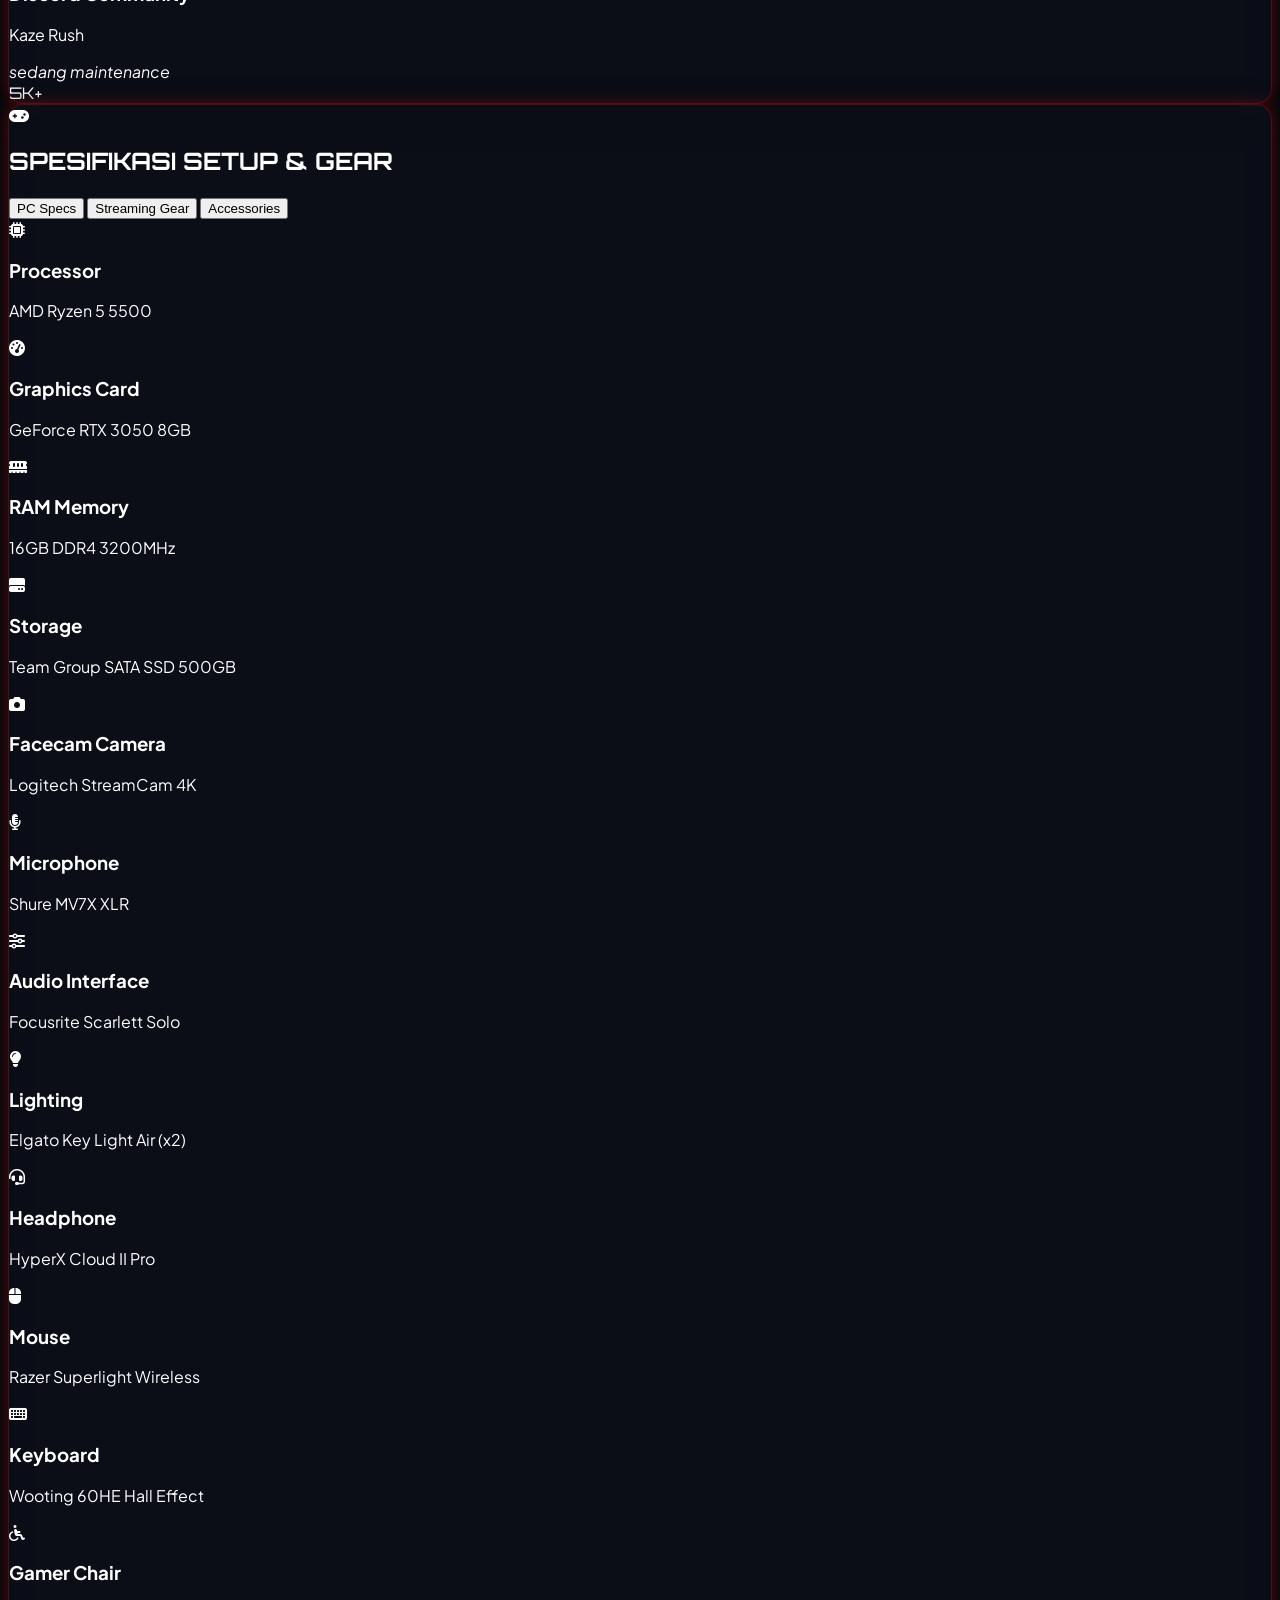
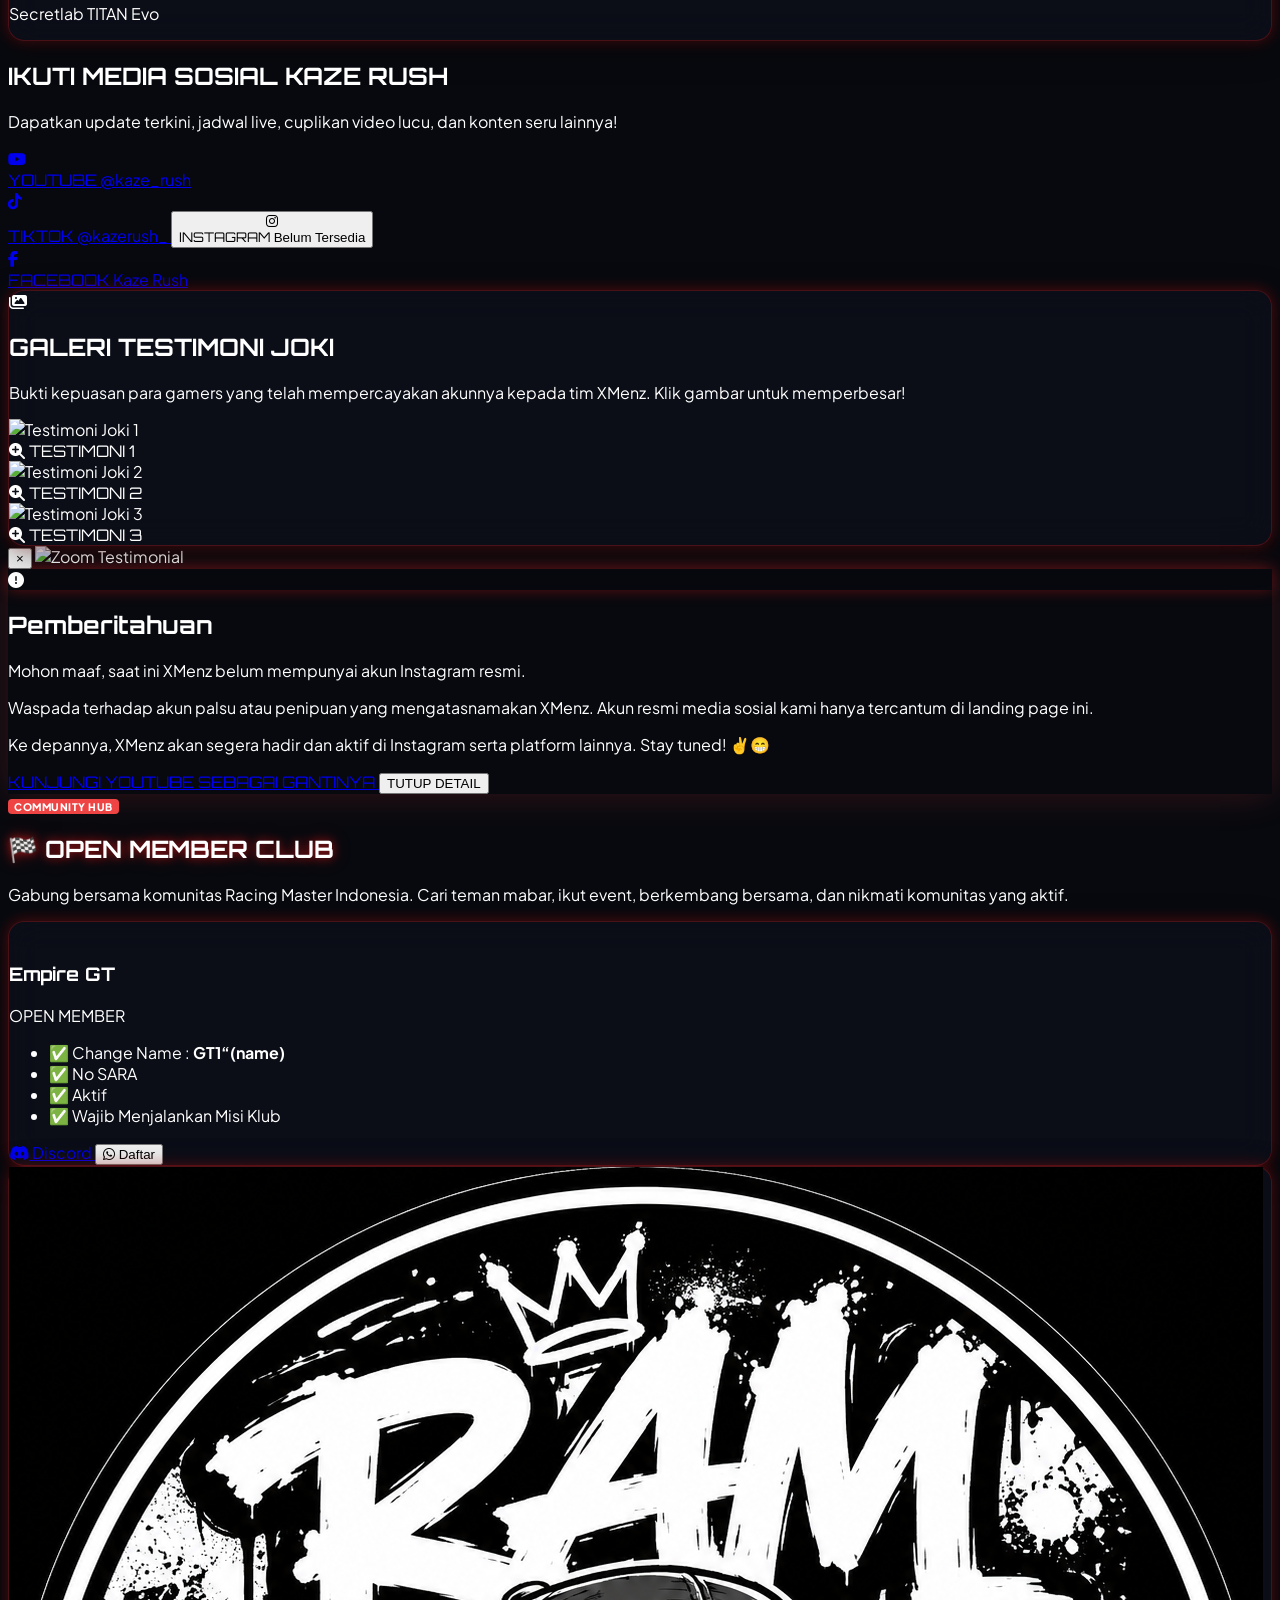
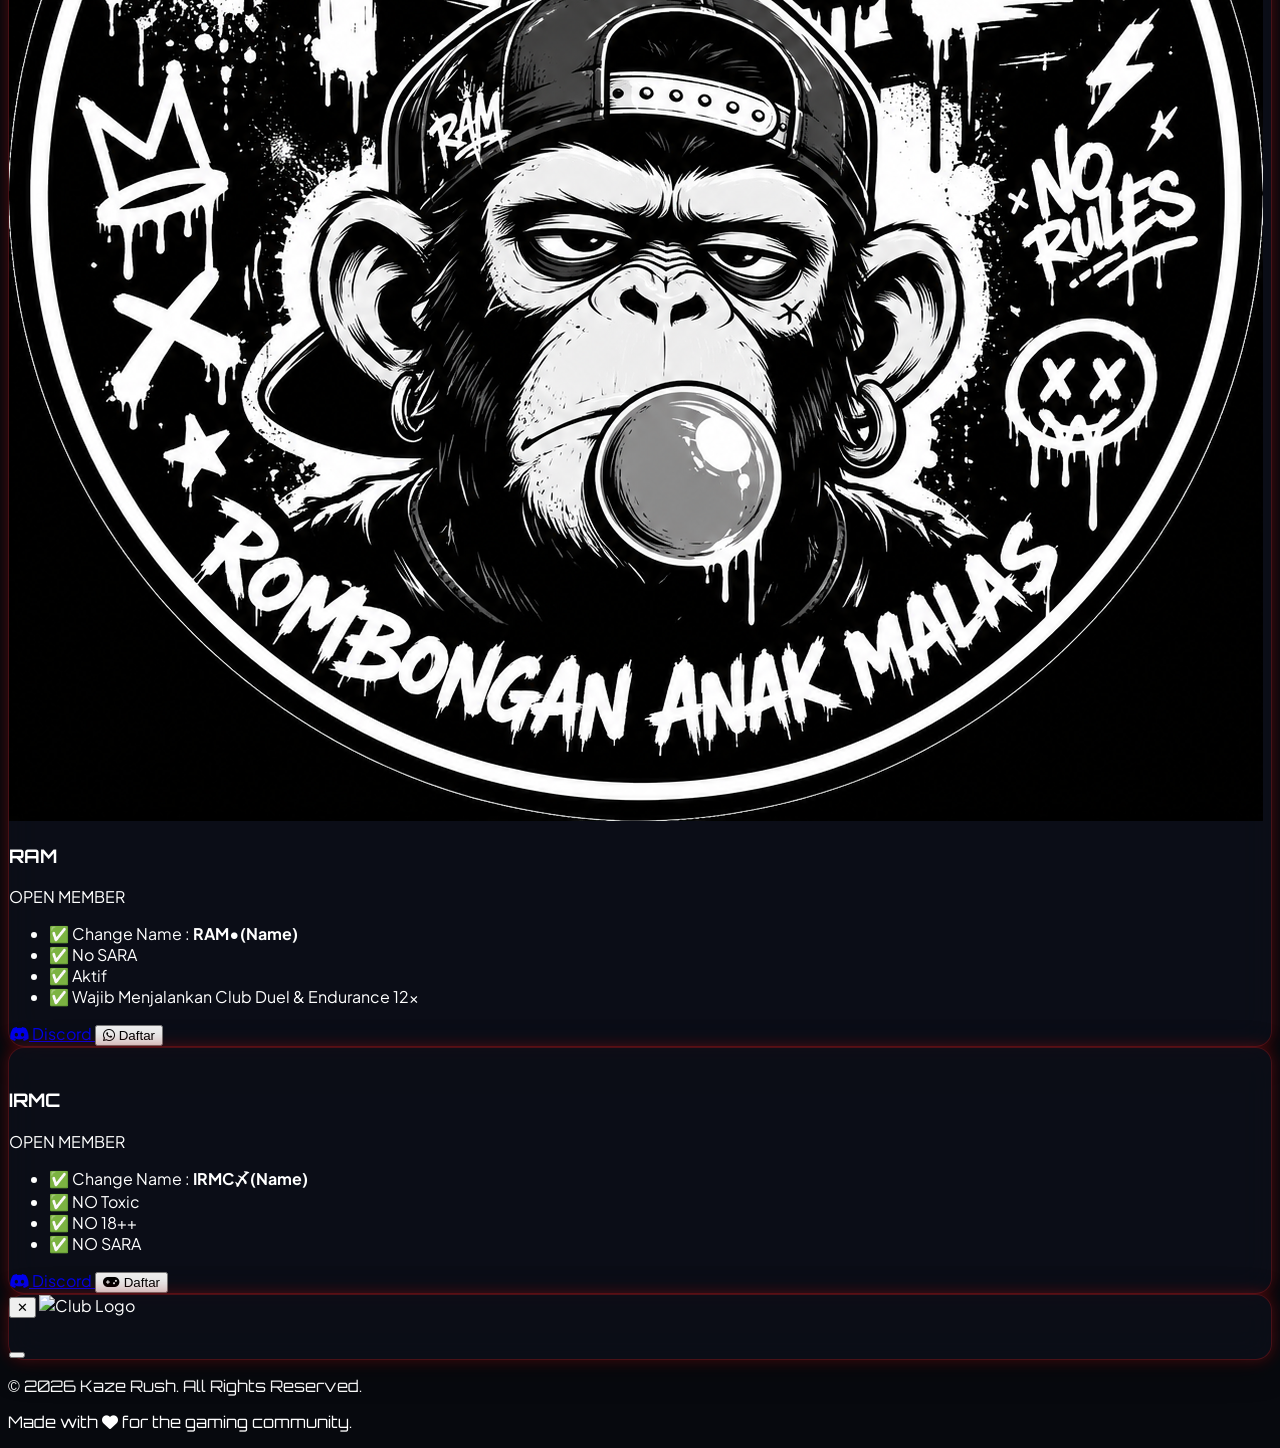
==== commit bd4c2469: "feat: add new account listings and update existing account details for Racing Master" ====
--- a/index.html
+++ b/index.html
@@ -106,15 +106,6 @@
         >
       </div>
 
-      <!-- Marketplace link -->
-      <a
-        href="/wtsrm/"
-        class="inline-flex items-center gap-2 px-3 py-2 rounded-xl border border-[var(--color-primary)]/30 bg-[var(--color-primary)]/10 text-[var(--color-primary)] hover:bg-[var(--color-primary)]/20 transition text-[10px] font-gaming font-bold tracking-wider"
-      >
-        <i class="fa-solid fa-store"></i>
-        JUAL AKUN
-      </a>
-
       <!-- Right: Settings & Synthesizer controls -->
       <div
         class="flex flex-col md:flex-row items-center gap-3 bg-white/5 backdrop-blur-md border border-white/5 rounded-2xl p-2 px-3 sm:px-4 text-xs"
@@ -258,7 +249,9 @@
       </p>
 
       <!-- PRIMARY ACTION BUTTONS (Saweria & WhatsApp [Commented Out]) -->
-      <div class="flex justify-center w-full max-w-xs mb-14 mx-auto">
+      <div
+        class="flex flex-col justify-center w-full max-w-xs mb-14 mx-auto gap-2"
+      >
         <!-- SAWERIA BUTTON -->
         <div class="flex flex-col items-center w-full">
           <p class="text-[11px] text-gray-400 mb-2.5">
@@ -285,27 +278,31 @@
           </a>
         </div>
 
-        <!-- WHATSAPP BUY ACCOUNT BUTTON (Komentar - Aktifkan kembali jika diperlukan)
+        <!-- WHATSAPP BUY ACCOUNT BUTTON (Komentar - Aktifkan kembali jika
+        diperlukan) -->
         <div class="flex flex-col items-center">
           <p class="text-[11px] text-gray-400 mb-2.5">
-            <i class="fa-solid fa-car text-green-400 mr-1"></i> Beli akun Racing Master XMenz:
+            <i class="fa-solid fa-car text-green-400 mr-1"></i> Beli akun
+            Racing:
           </p>
           <a
-            href="https://wa.me/6288902341766?text=Hallo%20kak%20Merrie%20saya%20tertarik%20dengan%20akunnya%20kakak%20yang%20di%20promosikan%20di%20live%20nya%20kak%20XMenz%2C%20apakah%20masih%20ada%3F"
-            target="_blank"
-            class="animated-button mask-button w-full py-4 rounded-xl bg-[#121625] text-white flex items-center justify-center gap-3 text-sm font-bold font-gaming border border-green-500/30"
-            style="--border-color: #25D366"
+            href="/wtsrm/"
+            class="animated-button mask-button w-full py-4 rounded-xl bg-[#121625] text-white flex items-center justify-center gap-3 text-sm font-bold font-gaming border border-yellow-500/30"
+            style="--border-color: #25d366"
           >
             <span class="border-line"></span>
             <span class="border-line"></span>
             <span class="border-line"></span>
             <span class="border-line"></span>
             <span class="mask-bg"></span>
-            <i class="fa-brands fa-whatsapp text-2xl text-[#25D366] relative z-10"></i>
-            <span class="relative z-10 text-[#25D366]">WHATSAPP ADMIN</span>
+            <p
+              class="text-[10px] md:text-xs font-gaming font-bold tracking-[0.3em] text-[var(--color-accent)] neon-text-glow mt-2 uppercase"
+            >
+              <i class="fa-solid fa-store"></i>
+              <span>JUAL AKUN</span>
+            </p>
           </a>
         </div>
-        -->
       </div>
     </section>
 
